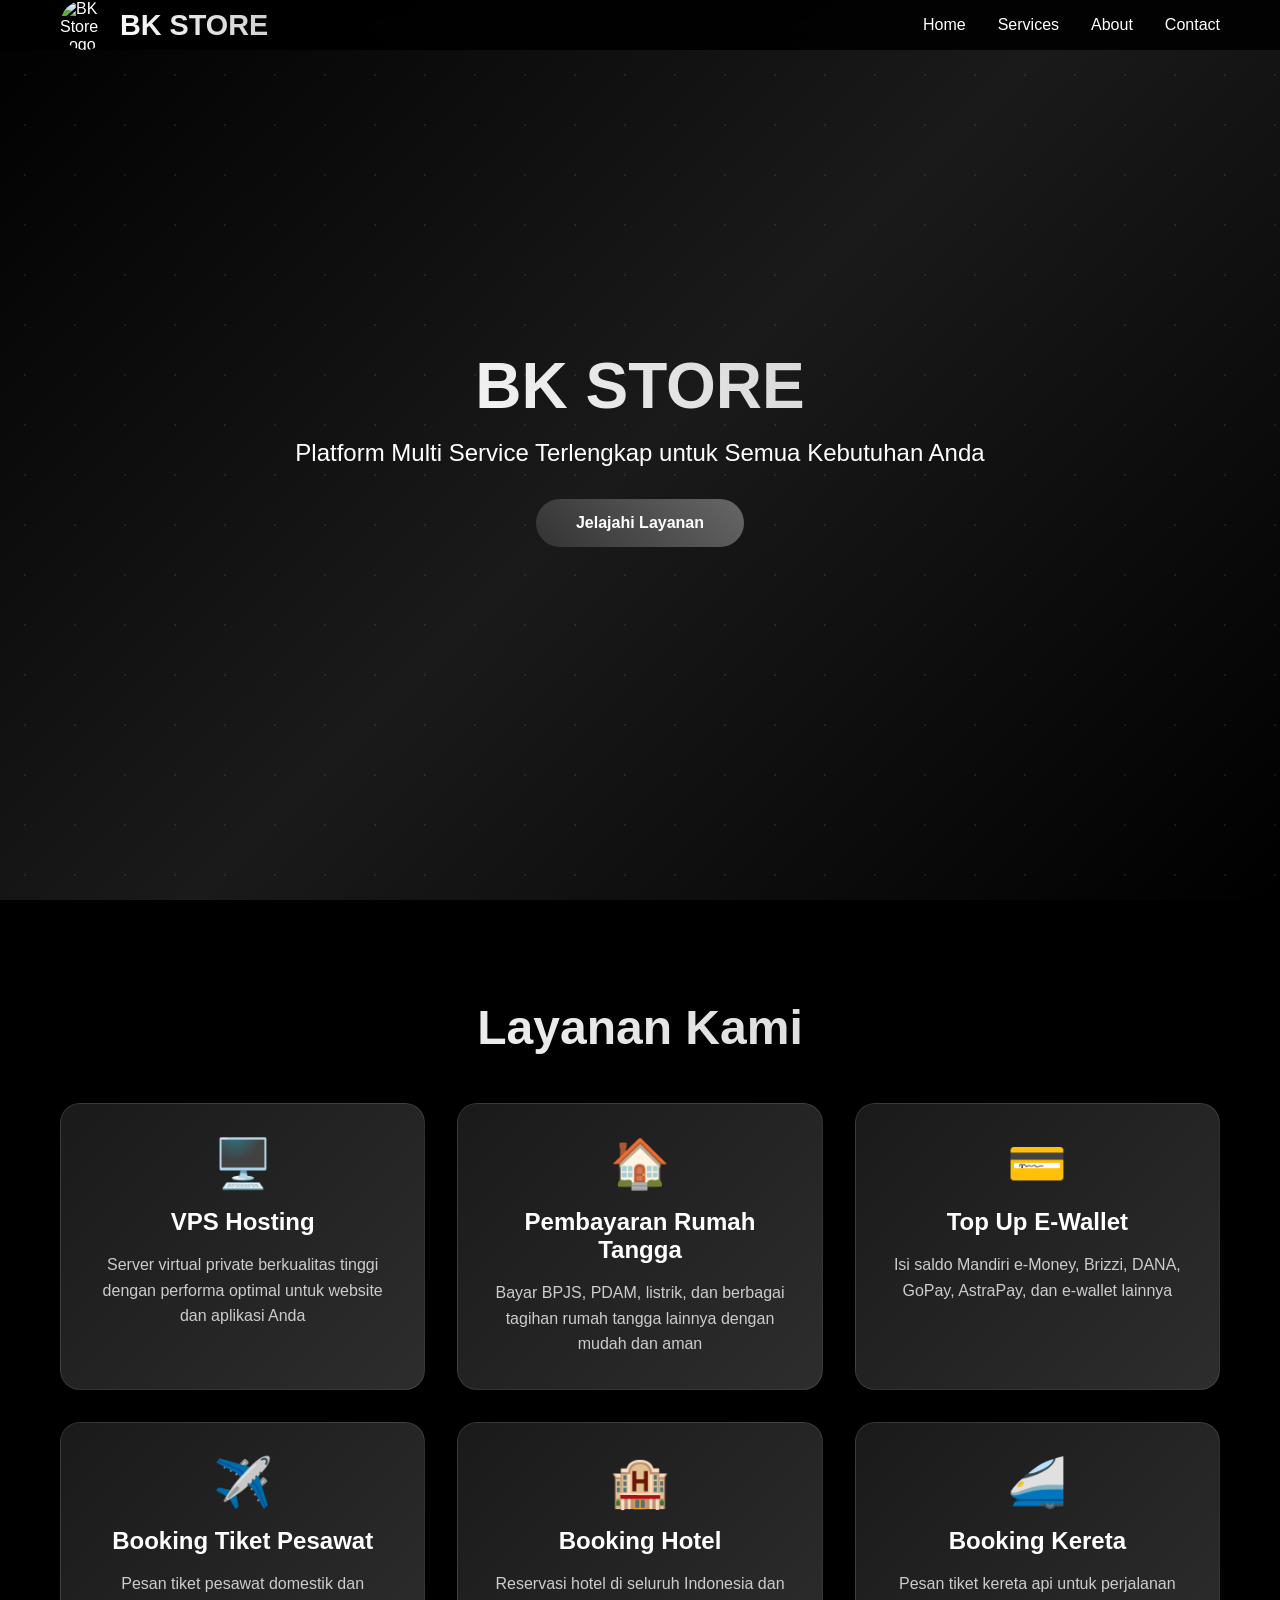
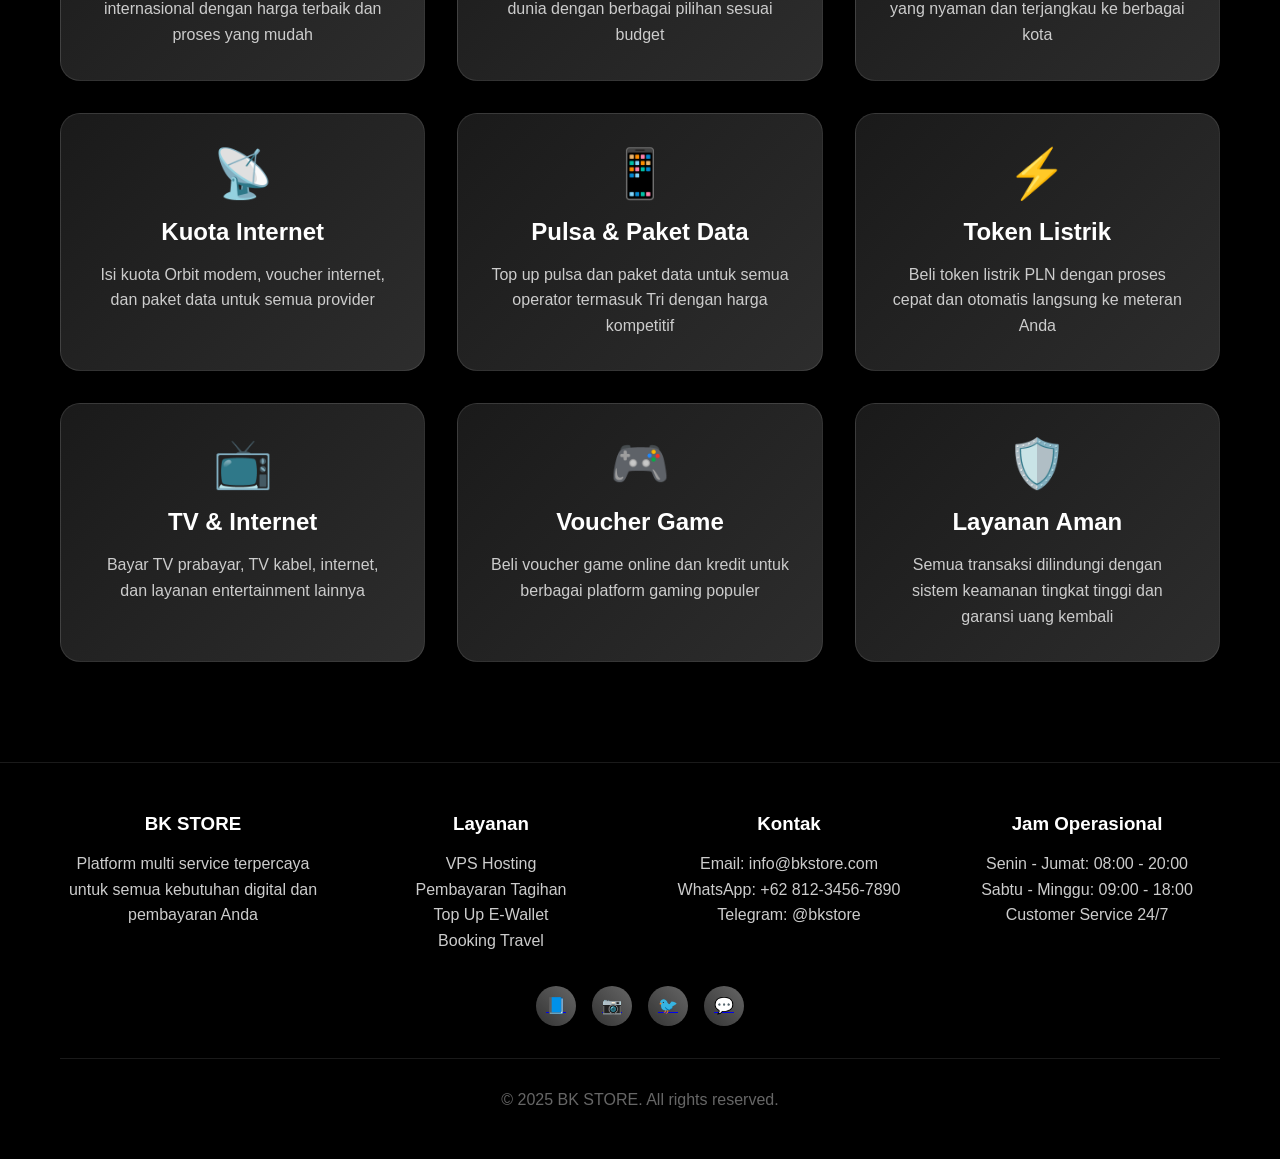
==== index.html @ e65ee1e5 "Create index.html" ====
<!DOCTYPE html>
<html lang="id">
<head>
    <meta charset="UTF-8">
    <meta name="viewport" content="width=device-width, initial-scale=1.0">
    <title>BK STORE - Multi Service Platform</title>
    <style>
        * {
            margin: 0;
            padding: 0;
            box-sizing: border-box;
        }

        body {
            font-family: 'Arial', sans-serif;
            background: linear-gradient(135deg, #000000 0%, #1a1a1a 100%);
            color: #ffffff;
            overflow-x: hidden;
        }

        .container {
            max-width: 1200px;
            margin: 0 auto;
            padding: 0 20px;
        }

        /* Header */
        header {
            background: rgba(0, 0, 0, 0.9);
            backdrop-filter: blur(10px);
            position: fixed;
            width: 100%;
            top: 0;
            z-index: 1000;
            transition: all 0.3s ease;
        }

        nav {
            display: flex;
            justify-content: space-between;
            align-items: center;
            padding: 1rem 0;
        }

        .logo {
            display: flex;
            align-items: center;
            gap: 10px;
        }

        .logo img {
            width: 50px;
            height: 50px;
            border-radius: 50%;
            animation: pulse 2s infinite;
        }

        .logo-text {
            font-size: 1.8rem;
            font-weight: bold;
            background: linear-gradient(45deg, #ffffff, #cccccc);
            -webkit-background-clip: text;
            -webkit-text-fill-color: transparent;
            background-clip: text;
        }

        .nav-links {
            display: flex;
            list-style: none;
            gap: 2rem;
        }

        .nav-links a {
            color: #ffffff;
            text-decoration: none;
            transition: all 0.3s ease;
            position: relative;
        }

        .nav-links a::after {
            content: '';
            position: absolute;
            bottom: -5px;
            left: 0;
            width: 0;
            height: 2px;
            background: linear-gradient(45deg, #ffffff, #cccccc);
            transition: width 0.3s ease;
        }

        .nav-links a:hover::after {
            width: 100%;
        }

        /* Hero Section */
        .hero {
            height: 100vh;
            display: flex;
            align-items: center;
            justify-content: center;
            text-align: center;
            background: linear-gradient(135deg, #000000 0%, #1a1a1a 50%, #000000 100%);
            position: relative;
            overflow: hidden;
        }

        .hero::before {
            content: '';
            position: absolute;
            top: 0;
            left: 0;
            right: 0;
            bottom: 0;
            background: url('data:image/svg+xml,<svg xmlns="http://www.w3.org/2000/svg" viewBox="0 0 100 100"><circle cx="50" cy="50" r="2" fill="white" opacity="0.1"/></svg>');
            background-size: 50px 50px;
            animation: float 20s infinite linear;
        }

        .hero-content {
            z-index: 2;
            position: relative;
        }

        .hero h1 {
            font-size: 4rem;
            margin-bottom: 1rem;
            background: linear-gradient(45deg, #ffffff, #cccccc);
            -webkit-background-clip: text;
            -webkit-text-fill-color: transparent;
            background-clip: text;
            animation: slideInUp 1s ease-out;
        }

        .hero p {
            font-size: 1.5rem;
            margin-bottom: 2rem;
            opacity: 0.9;
            animation: slideInUp 1s ease-out 0.3s both;
        }

        .cta-button {
            display: inline-block;
            padding: 15px 40px;
            background: linear-gradient(45deg, #333333, #666666);
            color: #ffffff;
            text-decoration: none;
            border-radius: 50px;
            font-weight: bold;
            transition: all 0.3s ease;
            animation: slideInUp 1s ease-out 0.6s both;
            position: relative;
            overflow: hidden;
        }

        .cta-button::before {
            content: '';
            position: absolute;
            top: 0;
            left: -100%;
            width: 100%;
            height: 100%;
            background: linear-gradient(90deg, transparent, rgba(255,255,255,0.2), transparent);
            transition: left 0.5s ease;
        }

        .cta-button:hover::before {
            left: 100%;
        }

        .cta-button:hover {
            transform: translateY(-2px);
            box-shadow: 0 10px 30px rgba(255,255,255,0.2);
        }

        /* Services Section */
        .services {
            padding: 100px 0;
            background: #000000;
        }

        .section-title {
            text-align: center;
            font-size: 3rem;
            margin-bottom: 3rem;
            background: linear-gradient(45deg, #ffffff, #cccccc);
            -webkit-background-clip: text;
            -webkit-text-fill-color: transparent;
            background-clip: text;
        }

        .service-grid {
            display: grid;
            grid-template-columns: repeat(auto-fit, minmax(300px, 1fr));
            gap: 2rem;
            margin-top: 2rem;
        }

        .service-card {
            background: linear-gradient(135deg, #1a1a1a 0%, #2d2d2d 100%);
            border-radius: 20px;
            padding: 2rem;
            text-align: center;
            transition: all 0.3s ease;
            border: 1px solid rgba(255,255,255,0.1);
            position: relative;
            overflow: hidden;
        }

        .service-card::before {
            content: '';
            position: absolute;
            top: 0;
            left: 0;
            right: 0;
            bottom: 0;
            background: linear-gradient(135deg, rgba(255,255,255,0.1), transparent);
            opacity: 0;
            transition: opacity 0.3s ease;
        }

        .service-card:hover::before {
            opacity: 1;
        }

        .service-card:hover {
            transform: translateY(-10px);
            box-shadow: 0 20px 40px rgba(255,255,255,0.1);
        }

        .service-icon {
            font-size: 3rem;
            margin-bottom: 1rem;
            display: block;
        }

        .service-card h3 {
            font-size: 1.5rem;
            margin-bottom: 1rem;
            color: #ffffff;
        }

        .service-card p {
            color: #cccccc;
            line-height: 1.6;
        }

        /* Footer */
        footer {
            background: #000000;
            padding: 50px 0;
            text-align: center;
            border-top: 1px solid rgba(255,255,255,0.1);
        }

        .footer-content {
            display: grid;
            grid-template-columns: repeat(auto-fit, minmax(250px, 1fr));
            gap: 2rem;
            margin-bottom: 2rem;
        }

        .footer-section h3 {
            margin-bottom: 1rem;
            color: #ffffff;
        }

        .footer-section p, .footer-section a {
            color: #cccccc;
            text-decoration: none;
            line-height: 1.6;
        }

        .footer-section a:hover {
            color: #ffffff;
        }

        .social-links {
            display: flex;
            justify-content: center;
            gap: 1rem;
            margin-top: 2rem;
        }

        .social-links a {
            display: inline-block;
            width: 40px;
            height: 40px;
            background: linear-gradient(45deg, #333333, #666666);
            border-radius: 50%;
            text-align: center;
            line-height: 40px;
            transition: all 0.3s ease;
        }

        .social-links a:hover {
            transform: translateY(-3px);
            box-shadow: 0 5px 15px rgba(255,255,255,0.2);
        }

        /* Animations */
        @keyframes slideInUp {
            from {
                opacity: 0;
                transform: translateY(30px);
            }
            to {
                opacity: 1;
                transform: translateY(0);
            }
        }

        @keyframes pulse {
            0%, 100% { transform: scale(1); }
            50% { transform: scale(1.05); }
        }

        @keyframes float {
            0% { transform: translateX(0); }
            100% { transform: translateX(-50px); }
        }

        /* Responsive */
        @media (max-width: 768px) {
            .nav-links {
                display: none;
            }
            
            .hero h1 {
                font-size: 2.5rem;
            }
            
            .hero p {
                font-size: 1.2rem;
            }
            
            .service-grid {
                grid-template-columns: 1fr;
            }
        }

        /* Scrollbar */
        ::-webkit-scrollbar {
            width: 8px;
        }

        ::-webkit-scrollbar-track {
            background: #1a1a1a;
        }

        ::-webkit-scrollbar-thumb {
            background: linear-gradient(45deg, #333333, #666666);
            border-radius: 4px;
        }

        ::-webkit-scrollbar-thumb:hover {
            background: linear-gradient(45deg, #666666, #999999);
        }
    </style>
</head>
<body>
    <header>
        <nav class="container">
            <div class="logo">
                <img src="https://example.com" alt="BK Store Logo">
                <span class="logo-text">BK STORE</span>
            </div>
            <ul class="nav-links">
                <li><a href="#home">Home</a></li>
                <li><a href="#services">Services</a></li>
                <li><a href="#about">About</a></li>
                <li><a href="#contact">Contact</a></li>
            </ul>
        </nav>
    </header>

    <section class="hero" id="home">
        <div class="hero-content">
            <h1>BK STORE</h1>
            <p>Platform Multi Service Terlengkap untuk Semua Kebutuhan Anda</p>
            <a href="#services" class="cta-button">Jelajahi Layanan</a>
        </div>
    </section>

    <section class="services" id="services">
        <div class="container">
            <h2 class="section-title">Layanan Kami</h2>
            
            <div class="service-grid">
                <div class="service-card">
                    <span class="service-icon">🖥️</span>
                    <h3>VPS Hosting</h3>
                    <p>Server virtual private berkualitas tinggi dengan performa optimal untuk website dan aplikasi Anda</p>
                </div>

                <div class="service-card">
                    <span class="service-icon">🏠</span>
                    <h3>Pembayaran Rumah Tangga</h3>
                    <p>Bayar BPJS, PDAM, listrik, dan berbagai tagihan rumah tangga lainnya dengan mudah dan aman</p>
                </div>

                <div class="service-card">
                    <span class="service-icon">💳</span>
                    <h3>Top Up E-Wallet</h3>
                    <p>Isi saldo Mandiri e-Money, Brizzi, DANA, GoPay, AstraPay, dan e-wallet lainnya</p>
                </div>

                <div class="service-card">
                    <span class="service-icon">✈️</span>
                    <h3>Booking Tiket Pesawat</h3>
                    <p>Pesan tiket pesawat domestik dan internasional dengan harga terbaik dan proses yang mudah</p>
                </div>

                <div class="service-card">
                    <span class="service-icon">🏨</span>
                    <h3>Booking Hotel</h3>
                    <p>Reservasi hotel di seluruh Indonesia dan dunia dengan berbagai pilihan sesuai budget</p>
                </div>

                <div class="service-card">
                    <span class="service-icon">🚄</span>
                    <h3>Booking Kereta</h3>
                    <p>Pesan tiket kereta api untuk perjalanan yang nyaman dan terjangkau ke berbagai kota</p>
                </div>

                <div class="service-card">
                    <span class="service-icon">📡</span>
                    <h3>Kuota Internet</h3>
                    <p>Isi kuota Orbit modem, voucher internet, dan paket data untuk semua provider</p>
                </div>

                <div class="service-card">
                    <span class="service-icon">📱</span>
                    <h3>Pulsa & Paket Data</h3>
                    <p>Top up pulsa dan paket data untuk semua operator termasuk Tri dengan harga kompetitif</p>
                </div>

                <div class="service-card">
                    <span class="service-icon">⚡</span>
                    <h3>Token Listrik</h3>
                    <p>Beli token listrik PLN dengan proses cepat dan otomatis langsung ke meteran Anda</p>
                </div>

                <div class="service-card">
                    <span class="service-icon">📺</span>
                    <h3>TV & Internet</h3>
                    <p>Bayar TV prabayar, TV kabel, internet, dan layanan entertainment lainnya</p>
                </div>

                <div class="service-card">
                    <span class="service-icon">🎮</span>
                    <h3>Voucher Game</h3>
                    <p>Beli voucher game online dan kredit untuk berbagai platform gaming populer</p>
                </div>

                <div class="service-card">
                    <span class="service-icon">🛡️</span>
                    <h3>Layanan Aman</h3>
                    <p>Semua transaksi dilindungi dengan sistem keamanan tingkat tinggi dan garansi uang kembali</p>
                </div>
            </div>
        </div>
    </section>

    <footer id="contact">
        <div class="container">
            <div class="footer-content">
                <div class="footer-section">
                    <h3>BK STORE</h3>
                    <p>Platform multi service terpercaya untuk semua kebutuhan digital dan pembayaran Anda</p>
                </div>
                <div class="footer-section">
                    <h3>Layanan</h3>
                    <p>VPS Hosting</p>
                    <p>Pembayaran Tagihan</p>
                    <p>Top Up E-Wallet</p>
                    <p>Booking Travel</p>
                </div>
                <div class="footer-section">
                    <h3>Kontak</h3>
                    <p>Email: info@bkstore.com</p>
                    <p>WhatsApp: +62 812-3456-7890</p>
                    <p>Telegram: @bkstore</p>
                </div>
                <div class="footer-section">
                    <h3>Jam Operasional</h3>
                    <p>Senin - Jumat: 08:00 - 20:00</p>
                    <p>Sabtu - Minggu: 09:00 - 18:00</p>
                    <p>Customer Service 24/7</p>
                </div>
            </div>
            
            <div class="social-links">
                <a href="#">📘</a>
                <a href="#">📷</a>
                <a href="#">🐦</a>
                <a href="#">💬</a>
            </div>
            
            <p style="margin-top: 2rem; color: #666; border-top: 1px solid rgba(255,255,255,0.1); padding-top: 2rem;">
                © 2025 BK STORE. All rights reserved.
            </p>
        </div>
    </footer>

    <script>
        // Smooth scrolling for navigation links
        document.querySelectorAll('a[href^="#"]').forEach(anchor => {
            anchor.addEventListener('click', function (e) {
                e.preventDefault();
                const target = document.querySelector(this.getAttribute('href'));
                if (target) {
                    target.scrollIntoView({
                        behavior: 'smooth',
                        block: 'start'
                    });
                }
            });
        });

        // Header scroll effect
        window.addEventListener('scroll', function() {
            const header = document.querySelector('header');
            if (window.scrollY > 100) {
                header.style.background = 'rgba(0, 0, 0, 0.95)';
                header.style.boxShadow = '0 5px 20px rgba(0, 0, 0, 0.3)';
            } else {
                header.style.background = 'rgba(0, 0, 0, 0.9)';
                header.style.boxShadow = 'none';
            }
        });

        // Service cards animation on scroll
        const observerOptions = {
            threshold: 0.1,
            rootMargin: '0px 0px -100px 0px'
        };

        const observer = new IntersectionObserver(function(entries) {
            entries.forEach(entry => {
                if (entry.isIntersecting) {
                    entry.target.style.animation = 'slideInUp 0.6s ease-out forwards';
                }
            });
        }, observerOptions);

        document.querySelectorAll('.service-card').forEach(card => {
            card.style.opacity = '0';
            card.style.transform = 'translateY(30px)';
            observer.observe(card);
        });

        // Add loading animation
        window.addEventListener('load', function() {
            document.body.style.opacity = '0';
            document.body.style.transition = 'opacity 0.5s ease-in-out';
            setTimeout(() => {
                document.body.style.opacity = '1';
            }, 100);
        });
    </script>
</body>
</html>
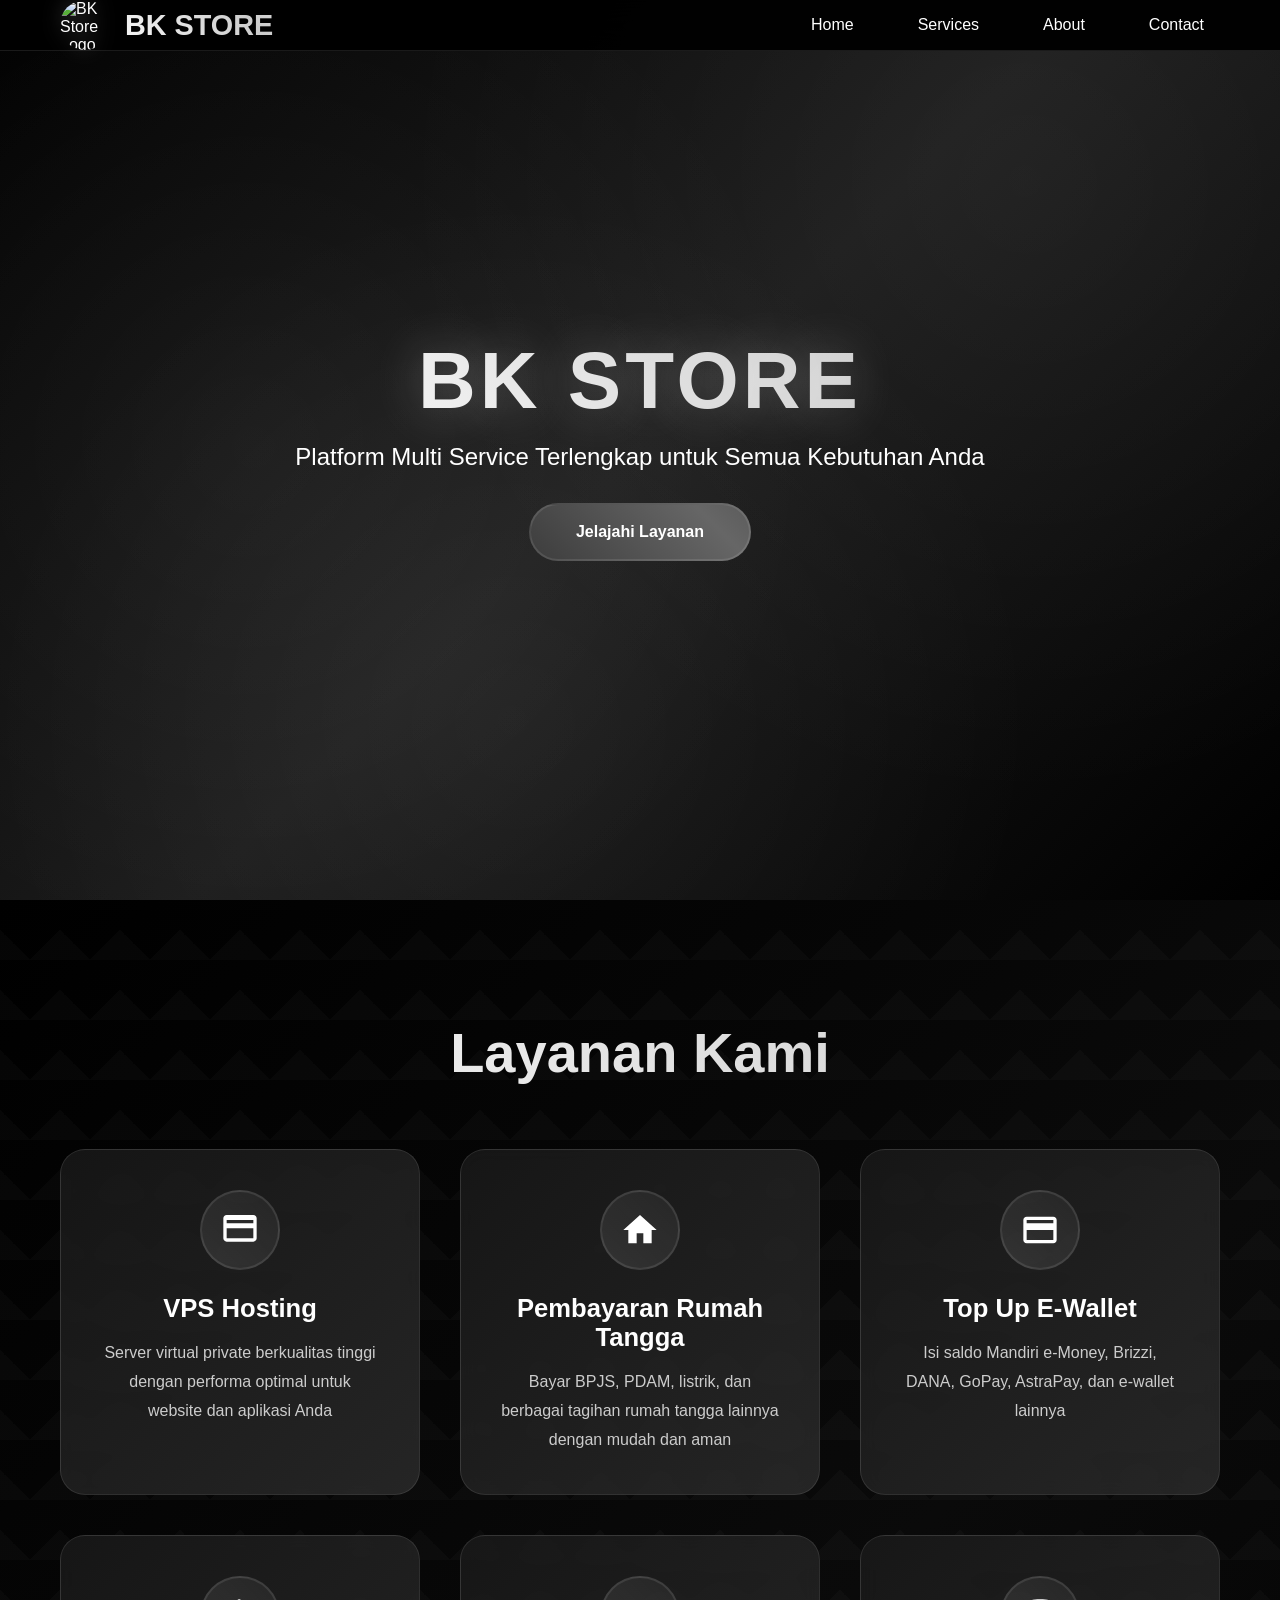
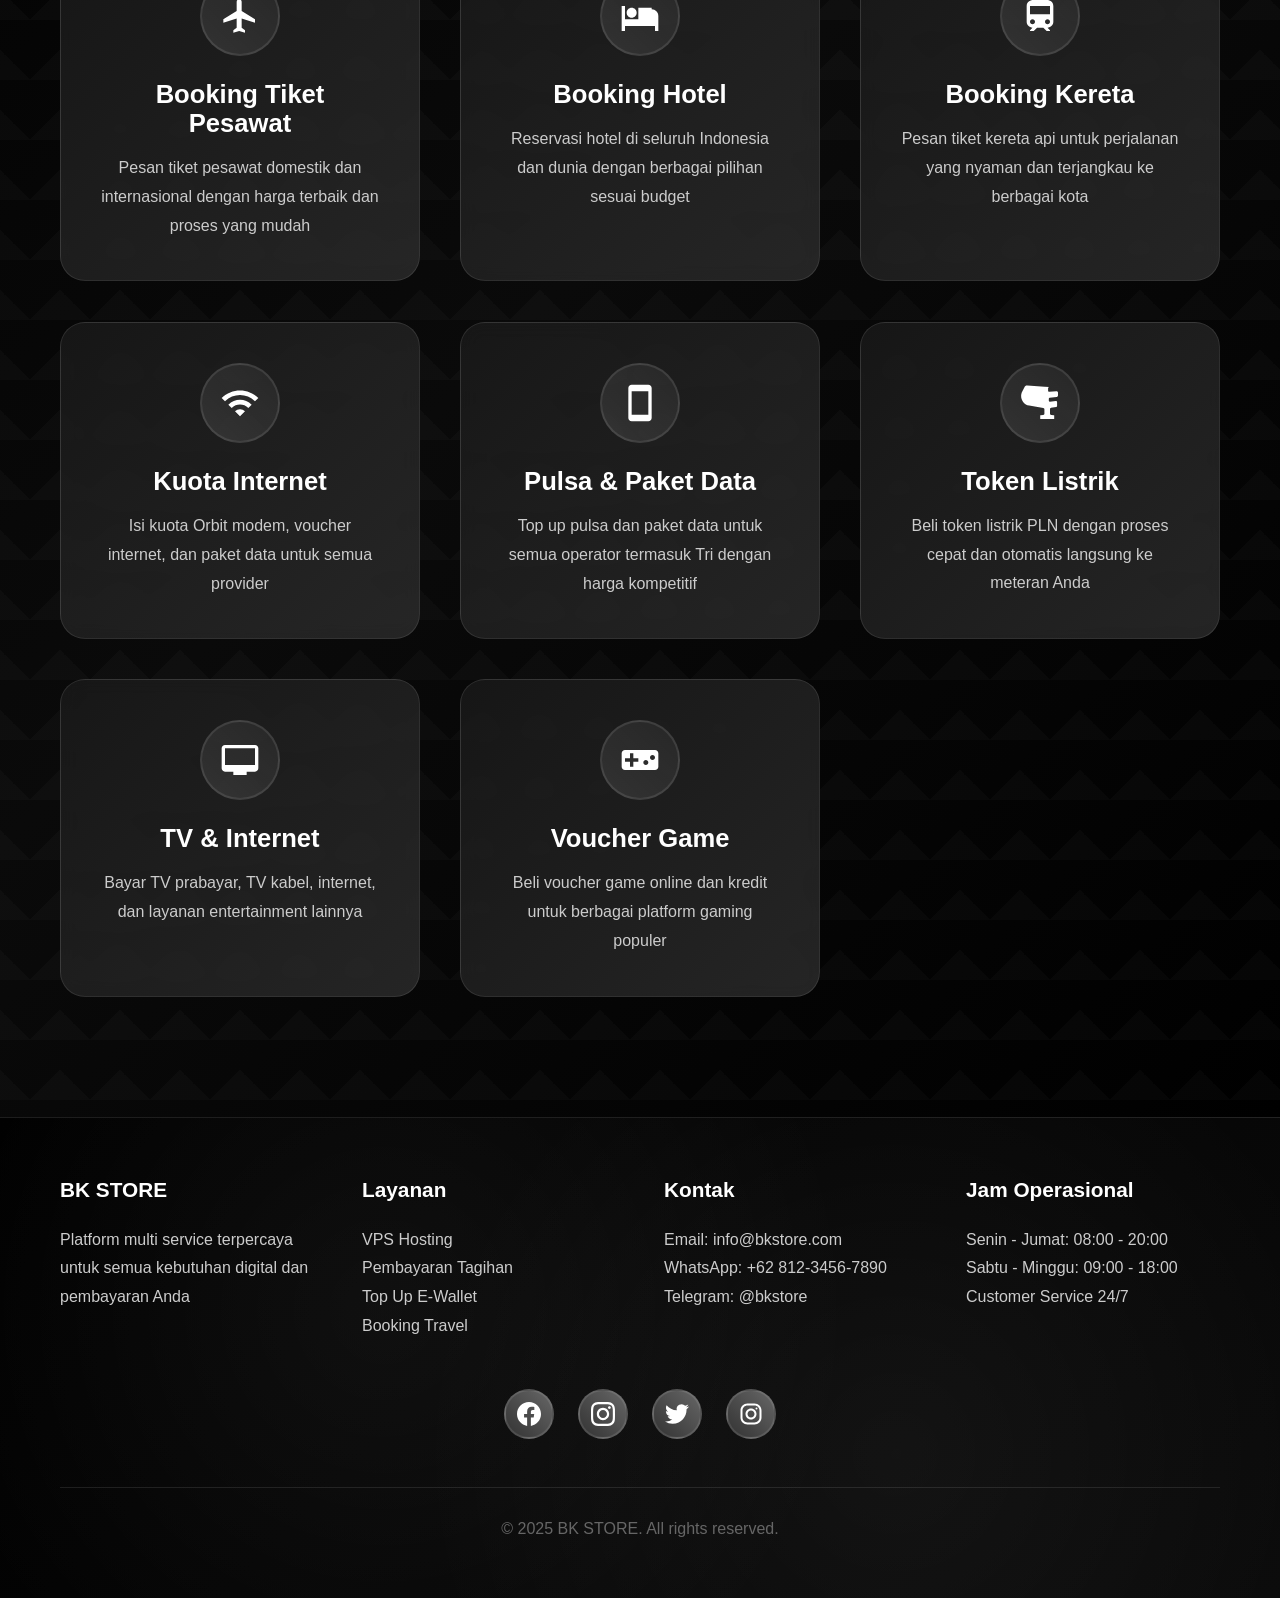
==== commit 886bb8b6: "Update index.html" ====
--- a/index.html
+++ b/index.html
@@ -18,6 +18,66 @@
             overflow-x: hidden;
         }
 
+        /* Splash Screen */
+        .splash-screen {
+            position: fixed;
+            top: 0;
+            left: 0;
+            width: 100%;
+            height: 100%;
+            background: linear-gradient(135deg, #000000 0%, #1a1a1a 50%, #000000 100%);
+            display: flex;
+            justify-content: center;
+            align-items: center;
+            z-index: 10000;
+            animation: splashFadeOut 3s ease-in-out forwards;
+        }
+
+        .splash-text {
+            font-size: 4rem;
+            font-weight: bold;
+            background: linear-gradient(45deg, #ffffff, #cccccc, #ffffff);
+            -webkit-background-clip: text;
+            -webkit-text-fill-color: transparent;
+            background-clip: text;
+            background-size: 200% 200%;
+            animation: splashTextAnim 2s ease-in-out, shimmer 2s ease-in-out infinite;
+            letter-spacing: 0.2em;
+            text-shadow: 0 0 50px rgba(255, 255, 255, 0.3);
+        }
+
+        @keyframes splashTextAnim {
+            0% {
+                opacity: 0;
+                transform: scale(0.8) translateY(20px);
+            }
+            50% {
+                opacity: 1;
+                transform: scale(1.05) translateY(0);
+            }
+            100% {
+                opacity: 1;
+                transform: scale(1) translateY(0);
+            }
+        }
+
+        @keyframes splashFadeOut {
+            0%, 80% {
+                opacity: 1;
+                visibility: visible;
+            }
+            100% {
+                opacity: 0;
+                visibility: hidden;
+            }
+        }
+
+        @keyframes shimmer {
+            0% { background-position: 0% 50%; }
+            50% { background-position: 100% 50%; }
+            100% { background-position: 0% 50%; }
+        }
+
         .container {
             max-width: 1200px;
             margin: 0 auto;
@@ -26,13 +86,14 @@
 
         /* Header */
         header {
-            background: rgba(0, 0, 0, 0.9);
-            backdrop-filter: blur(10px);
+            background: rgba(0, 0, 0, 0.95);
+            backdrop-filter: blur(20px);
             position: fixed;
             width: 100%;
             top: 0;
             z-index: 1000;
-            transition: all 0.3s ease;
+            transition: all 0.4s cubic-bezier(0.25, 0.8, 0.25, 1);
+            border-bottom: 1px solid rgba(255, 255, 255, 0.1);
         }
 
         nav {
@@ -45,23 +106,26 @@
         .logo {
             display: flex;
             align-items: center;
-            gap: 10px;
+            gap: 15px;
         }
 
         .logo img {
             width: 50px;
             height: 50px;
             border-radius: 50%;
-            animation: pulse 2s infinite;
+            animation: logoFloat 3s ease-in-out infinite;
+            filter: drop-shadow(0 0 10px rgba(255, 255, 255, 0.3));
         }
 
         .logo-text {
             font-size: 1.8rem;
             font-weight: bold;
-            background: linear-gradient(45deg, #ffffff, #cccccc);
+            background: linear-gradient(45deg, #ffffff, #cccccc, #ffffff);
             -webkit-background-clip: text;
             -webkit-text-fill-color: transparent;
             background-clip: text;
+            background-size: 200% 200%;
+            animation: shimmer 3s ease-in-out infinite;
         }
 
         .nav-links {
@@ -73,23 +137,32 @@
         .nav-links a {
             color: #ffffff;
             text-decoration: none;
-            transition: all 0.3s ease;
-            position: relative;
-        }
-
-        .nav-links a::after {
+            transition: all 0.4s cubic-bezier(0.25, 0.8, 0.25, 1);
+            position: relative;
+            padding: 0.5rem 1rem;
+            border-radius: 25px;
+        }
+
+        .nav-links a::before {
             content: '';
             position: absolute;
-            bottom: -5px;
+            top: 0;
             left: 0;
-            width: 0;
-            height: 2px;
-            background: linear-gradient(45deg, #ffffff, #cccccc);
-            transition: width 0.3s ease;
-        }
-
-        .nav-links a:hover::after {
             width: 100%;
+            height: 100%;
+            background: linear-gradient(45deg, rgba(255, 255, 255, 0.1), rgba(255, 255, 255, 0.05));
+            border-radius: 25px;
+            opacity: 0;
+            transition: opacity 0.4s ease;
+        }
+
+        .nav-links a:hover::before {
+            opacity: 1;
+        }
+
+        .nav-links a:hover {
+            transform: translateY(-2px);
+            text-shadow: 0 0 20px rgba(255, 255, 255, 0.5);
         }
 
         /* Hero Section */
@@ -111,9 +184,16 @@
             left: 0;
             right: 0;
             bottom: 0;
-            background: url('data:image/svg+xml,<svg xmlns="http://www.w3.org/2000/svg" viewBox="0 0 100 100"><circle cx="50" cy="50" r="2" fill="white" opacity="0.1"/></svg>');
-            background-size: 50px 50px;
-            animation: float 20s infinite linear;
+            background: radial-gradient(circle at 20% 50%, rgba(255, 255, 255, 0.05) 0%, transparent 50%),
+                        radial-gradient(circle at 80% 20%, rgba(255, 255, 255, 0.05) 0%, transparent 50%),
+                        radial-gradient(circle at 40% 80%, rgba(255, 255, 255, 0.05) 0%, transparent 50%);
+            animation: backgroundMove 10s ease-in-out infinite;
+        }
+
+        @keyframes backgroundMove {
+            0%, 100% { transform: translateX(0) translateY(0) rotate(0deg); }
+            33% { transform: translateX(30px) translateY(-30px) rotate(1deg); }
+            66% { transform: translateX(-20px) translateY(20px) rotate(-1deg); }
         }
 
         .hero-content {
@@ -122,34 +202,39 @@
         }
 
         .hero h1 {
-            font-size: 4rem;
+            font-size: 5rem;
             margin-bottom: 1rem;
-            background: linear-gradient(45deg, #ffffff, #cccccc);
+            background: linear-gradient(45deg, #ffffff, #cccccc, #ffffff);
             -webkit-background-clip: text;
             -webkit-text-fill-color: transparent;
             background-clip: text;
-            animation: slideInUp 1s ease-out;
+            background-size: 200% 200%;
+            animation: slideInUp 1s cubic-bezier(0.25, 0.8, 0.25, 1), shimmer 3s ease-in-out infinite;
+            text-shadow: 0 0 50px rgba(255, 255, 255, 0.3);
+            letter-spacing: 0.05em;
         }
 
         .hero p {
             font-size: 1.5rem;
             margin-bottom: 2rem;
             opacity: 0.9;
-            animation: slideInUp 1s ease-out 0.3s both;
+            animation: slideInUp 1s cubic-bezier(0.25, 0.8, 0.25, 1) 0.3s both;
         }
 
         .cta-button {
             display: inline-block;
-            padding: 15px 40px;
-            background: linear-gradient(45deg, #333333, #666666);
+            padding: 18px 45px;
+            background: linear-gradient(45deg, #333333, #666666, #333333);
             color: #ffffff;
             text-decoration: none;
             border-radius: 50px;
             font-weight: bold;
-            transition: all 0.3s ease;
-            animation: slideInUp 1s ease-out 0.6s both;
+            transition: all 0.4s cubic-bezier(0.25, 0.8, 0.25, 1);
+            animation: slideInUp 1s cubic-bezier(0.25, 0.8, 0.25, 1) 0.6s both;
             position: relative;
             overflow: hidden;
+            background-size: 200% 200%;
+            border: 2px solid rgba(255, 255, 255, 0.1);
         }
 
         .cta-button::before {
@@ -159,8 +244,8 @@
             left: -100%;
             width: 100%;
             height: 100%;
-            background: linear-gradient(90deg, transparent, rgba(255,255,255,0.2), transparent);
-            transition: left 0.5s ease;
+            background: linear-gradient(90deg, transparent, rgba(255,255,255,0.3), transparent);
+            transition: left 0.6s cubic-bezier(0.25, 0.8, 0.25, 1);
         }
 
         .cta-button:hover::before {
@@ -168,42 +253,71 @@
         }
 
         .cta-button:hover {
-            transform: translateY(-2px);
-            box-shadow: 0 10px 30px rgba(255,255,255,0.2);
+            transform: translateY(-3px) scale(1.05);
+            box-shadow: 0 15px 40px rgba(255,255,255,0.2);
+            background-position: 100% 100%;
         }
 
         /* Services Section */
         .services {
-            padding: 100px 0;
-            background: #000000;
+            padding: 120px 0;
+            background: linear-gradient(135deg, #000000 0%, #0a0a0a 50%, #000000 100%);
+            position: relative;
+        }
+
+        .services::before {
+            content: '';
+            position: absolute;
+            top: 0;
+            left: 0;
+            right: 0;
+            bottom: 0;
+            background: linear-gradient(45deg, rgba(255, 255, 255, 0.02) 25%, transparent 25%),
+                        linear-gradient(-45deg, rgba(255, 255, 255, 0.02) 25%, transparent 25%);
+            background-size: 60px 60px;
+            animation: patternMove 20s linear infinite;
+        }
+
+        @keyframes patternMove {
+            0% { background-position: 0 0, 0 0; }
+            100% { background-position: 60px 60px, -60px 60px; }
         }
 
         .section-title {
             text-align: center;
-            font-size: 3rem;
-            margin-bottom: 3rem;
-            background: linear-gradient(45deg, #ffffff, #cccccc);
+            font-size: 3.5rem;
+            margin-bottom: 4rem;
+            background: linear-gradient(45deg, #ffffff, #cccccc, #ffffff);
             -webkit-background-clip: text;
             -webkit-text-fill-color: transparent;
             background-clip: text;
+            background-size: 200% 200%;
+            animation: shimmer 3s ease-in-out infinite;
+            position: relative;
+            z-index: 2;
         }
 
         .service-grid {
             display: grid;
-            grid-template-columns: repeat(auto-fit, minmax(300px, 1fr));
-            gap: 2rem;
-            margin-top: 2rem;
+            grid-template-columns: repeat(auto-fit, minmax(320px, 1fr));
+            gap: 2.5rem;
+            margin-top: 3rem;
+            position: relative;
+            z-index: 2;
         }
 
         .service-card {
-            background: linear-gradient(135deg, #1a1a1a 0%, #2d2d2d 100%);
-            border-radius: 20px;
-            padding: 2rem;
+            background: linear-gradient(135deg, rgba(26, 26, 26, 0.8) 0%, rgba(45, 45, 45, 0.8) 100%);
+            backdrop-filter: blur(10px);
+            border-radius: 25px;
+            padding: 2.5rem;
             text-align: center;
-            transition: all 0.3s ease;
-            border: 1px solid rgba(255,255,255,0.1);
+            transition: all 0.4s cubic-bezier(0.25, 0.8, 0.25, 1);
+            border: 1px solid rgba(255, 255, 255, 0.1);
             position: relative;
             overflow: hidden;
+            opacity: 0;
+            transform: translateY(30px);
         }
 
         .service-card::before {
@@ -213,95 +327,171 @@
             left: 0;
             right: 0;
             bottom: 0;
-            background: linear-gradient(135deg, rgba(255,255,255,0.1), transparent);
+            background: linear-gradient(135deg, rgba(255, 255, 255, 0.1), transparent);
             opacity: 0;
-            transition: opacity 0.3s ease;
+            transition: opacity 0.4s ease;
+        }
+
+        .service-card::after {
+            content: '';
+            position: absolute;
+            top: -50%;
+            left: -50%;
+            width: 200%;
+            height: 200%;
+            background: radial-gradient(circle, rgba(255, 255, 255, 0.1) 0%, transparent 70%);
+            opacity: 0;
+            transition: all 0.6s ease;
+            transform: scale(0);
         }
 
         .service-card:hover::before {
             opacity: 1;
         }
 
+        .service-card:hover::after {
+            opacity: 1;
+            transform: scale(1);
+        }
+
         .service-card:hover {
-            transform: translateY(-10px);
-            box-shadow: 0 20px 40px rgba(255,255,255,0.1);
+            transform: translateY(-15px) scale(1.02);
+            box-shadow: 0 25px 50px rgba(255, 255, 255, 0.1);
+            border-color: rgba(255, 255, 255, 0.2);
         }
 
         .service-icon {
-            font-size: 3rem;
-            margin-bottom: 1rem;
-            display: block;
+            width: 80px;
+            height: 80px;
+            margin: 0 auto 1.5rem;
+            display: flex;
+            align-items: center;
+            justify-content: center;
+            background: linear-gradient(45deg, rgba(255, 255, 255, 0.1), rgba(255, 255, 255, 0.05));
+            border-radius: 50%;
+            transition: all 0.4s cubic-bezier(0.25, 0.8, 0.25, 1);
+            border: 2px solid rgba(255, 255, 255, 0.1);
+        }
+
+        .service-icon svg {
+            width: 40px;
+            height: 40px;
+            fill: #ffffff;
+            transition: all 0.4s ease;
+        }
+
+        .service-card:hover .service-icon {
+            transform: scale(1.1) rotate(5deg);
+            background: linear-gradient(45deg, rgba(255, 255, 255, 0.2), rgba(255, 255, 255, 0.1));
+            border-color: rgba(255, 255, 255, 0.3);
+        }
+
+        .service-card:hover .service-icon svg {
+            fill: #ffffff;
+            filter: drop-shadow(0 0 10px rgba(255, 255, 255, 0.5));
         }
 
         .service-card h3 {
-            font-size: 1.5rem;
+            font-size: 1.6rem;
             margin-bottom: 1rem;
             color: #ffffff;
+            transition: all 0.4s ease;
+        }
+
+        .service-card:hover h3 {
+            text-shadow: 0 0 20px rgba(255, 255, 255, 0.5);
         }
 
         .service-card p {
             color: #cccccc;
-            line-height: 1.6;
+            line-height: 1.8;
+            transition: all 0.4s ease;
+        }
+
+        .service-card:hover p {
+            color: #ffffff;
         }
 
         /* Footer */
         footer {
-            background: #000000;
-            padding: 50px 0;
-            text-align: center;
-            border-top: 1px solid rgba(255,255,255,0.1);
+            background: linear-gradient(135deg, #000000 0%, #0a0a0a 100%);
+            padding: 60px 0;
+            border-top: 1px solid rgba(255, 255, 255, 0.1);
+            position: relative;
+            overflow: hidden;
+        }
+
+        footer::before {
+            content: '';
+            position: absolute;
+            top: 0;
+            left: 0;
+            right: 0;
+            bottom: 0;
+            background: radial-gradient(circle at 30% 40%, rgba(255, 255, 255, 0.05) 0%, transparent 50%),
+                        radial-gradient(circle at 70% 70%, rgba(255, 255, 255, 0.05) 0%, transparent 50%);
+            animation: backgroundMove 15s ease-in-out infinite;
         }
 
         .footer-content {
             display: grid;
             grid-template-columns: repeat(auto-fit, minmax(250px, 1fr));
-            gap: 2rem;
-            margin-bottom: 2rem;
+            gap: 3rem;
+            margin-bottom: 3rem;
+            position: relative;
+            z-index: 2;
         }
 
         .footer-section h3 {
-            margin-bottom: 1rem;
+            margin-bottom: 1.5rem;
             color: #ffffff;
+            font-size: 1.3rem;
         }
 
         .footer-section p, .footer-section a {
             color: #cccccc;
             text-decoration: none;
-            line-height: 1.6;
+            line-height: 1.8;
+            transition: all 0.3s ease;
         }
 
         .footer-section a:hover {
             color: #ffffff;
+            text-shadow: 0 0 10px rgba(255, 255, 255, 0.3);
         }
 
         .social-links {
             display: flex;
             justify-content: center;
-            gap: 1rem;
-            margin-top: 2rem;
+            gap: 1.5rem;
+            margin-top: 3rem;
+            position: relative;
+            z-index: 2;
         }
 
         .social-links a {
-            display: inline-block;
-            width: 40px;
-            height: 40px;
+            display: inline-flex;
+            align-items: center;
+            justify-content: center;
+            width: 50px;
+            height: 50px;
             background: linear-gradient(45deg, #333333, #666666);
             border-radius: 50%;
-            text-align: center;
-            line-height: 40px;
-            transition: all 0.3s ease;
+            transition: all 0.4s cubic-bezier(0.25, 0.8, 0.25, 1);
+            border: 2px solid rgba(255, 255, 255, 0.1);
         }
 
         .social-links a:hover {
-            transform: translateY(-3px);
-            box-shadow: 0 5px 15px rgba(255,255,255,0.2);
+            transform: translateY(-5px) rotate(5deg) scale(1.1);
+            box-shadow: 0 10px 25px rgba(255, 255, 255, 0.2);
+            border-color: rgba(255, 255, 255, 0.3);
         }
 
         /* Animations */
         @keyframes slideInUp {
             from {
                 opacity: 0;
-                transform: translateY(30px);
+                transform: translateY(40px);
             }
             to {
                 opacity: 1;
@@ -309,14 +499,20 @@
             }
         }
 
-        @keyframes pulse {
-            0%, 100% { transform: scale(1); }
-            50% { transform: scale(1.05); }
-        }
-
-        @keyframes float {
-            0% { transform: translateX(0); }
-            100% { transform: translateX(-50px); }
+        @keyframes logoFloat {
+            0%, 100% { transform: translateY(0) rotate(0deg); }
+            50% { transform: translateY(-5px) rotate(5deg); }
+        }
+
+        @keyframes cardReveal {
+            from {
+                opacity: 0;
+                transform: translateY(30px) scale(0.9);
+            }
+            to {
+                opacity: 1;
+                transform: translateY(0) scale(1);
+            }
         }
 
         /* Responsive */
@@ -326,21 +522,26 @@
             }
             
             .hero h1 {
-                font-size: 2.5rem;
+                font-size: 3rem;
             }
             
             .hero p {
                 font-size: 1.2rem;
             }
             
+            .splash-text {
+                font-size: 2.5rem;
+            }
+            
             .service-grid {
                 grid-template-columns: 1fr;
+                gap: 2rem;
             }
         }
 
         /* Scrollbar */
         ::-webkit-scrollbar {
-            width: 8px;
+            width: 10px;
         }
 
         ::-webkit-scrollbar-track {
@@ -349,7 +550,7 @@
 
         ::-webkit-scrollbar-thumb {
             background: linear-gradient(45deg, #333333, #666666);
-            border-radius: 4px;
+            border-radius: 5px;
         }
 
         ::-webkit-scrollbar-thumb:hover {
@@ -358,10 +559,15 @@
     </style>
 </head>
 <body>
+    <!-- Splash Screen -->
+    <div class="splash-screen">
+        <div class="splash-text">BK STORE</div>
+    </div>
+
     <header>
         <nav class="container">
             <div class="logo">
-                <img src="https://example.com" alt="BK Store Logo">
+                <img src="https://example.com/logo.png" alt="BK Store Logo">
                 <span class="logo-text">BK STORE</span>
             </div>
             <ul class="nav-links">
@@ -387,73 +593,121 @@
             
             <div class="service-grid">
                 <div class="service-card">
-                    <span class="service-icon">🖥️</span>
+                    <div class="service-icon">
+                        <svg viewBox="0 0 24 24">
+                            <path d="M4 6h16v2H4zm0 5h16v6H4zm16-8H4c-1.11 0-2 .89-2 2v12c0 1.11.89 2 2 2h16c1.11 0 2-.89 2-2V5c0-1.11-.89-2-2-2z"/>
+                        </svg>
+                    </div>
                     <h3>VPS Hosting</h3>
                     <p>Server virtual private berkualitas tinggi dengan performa optimal untuk website dan aplikasi Anda</p>
                 </div>
 
                 <div class="service-card">
-                    <span class="service-icon">🏠</span>
+                    <div class="service-icon">
+                        <svg viewBox="0 0 24 24">
+                            <path d="M10 20v-6h4v6h5v-8h3L12 3 2 12h3v8z"/>
+                        </svg>
+                    </div>
                     <h3>Pembayaran Rumah Tangga</h3>
                     <p>Bayar BPJS, PDAM, listrik, dan berbagai tagihan rumah tangga lainnya dengan mudah dan aman</p>
                 </div>
 
                 <div class="service-card">
-                    <span class="service-icon">💳</span>
+                    <div class="service-icon">
+                        <svg viewBox="0 0 24 24">
+                            <path d="M20 4H4c-1.11 0-1.99.89-1.99 2L2 18c0 1.11.89 2 2 2h16c1.11 0 2-.89 2-2V6c0-1.11-.89-2-2-2zm0 14H4v-6h16v6zm0-10H4V6h16v2z"/>
+                        </svg>
+                    </div>
                     <h3>Top Up E-Wallet</h3>
                     <p>Isi saldo Mandiri e-Money, Brizzi, DANA, GoPay, AstraPay, dan e-wallet lainnya</p>
                 </div>
 
                 <div class="service-card">
-                    <span class="service-icon">✈️</span>
+                    <div class="service-icon">
+                        <svg viewBox="0 0 24 24">
+                            <path d="M21 16v-2l-8-5V3.5c0-.83-.67-1.5-1.5-1.5S10 2.67 10 3.5V9l-8 5v2l8-2.5V19l-2 1.5V22l3.5-1 3.5 1v-1.5L13 19v-5.5l8 2.5z"/>
+                        </svg>
+                    </div>
                     <h3>Booking Tiket Pesawat</h3>
                     <p>Pesan tiket pesawat domestik dan internasional dengan harga terbaik dan proses yang mudah</p>
                 </div>
 
                 <div class="service-card">
-                    <span class="service-icon">🏨</span>
+                    <div class="service-icon">
+                        <svg viewBox="0 0 24 24">
+                            <path d="M7 13c1.66 0 3-1.34 3-3S8.66 7 7 7s-3 1.34-3 3 1.34 3 3 3zm12-6h-8v7H3V6H1v15h2v-3h18v3h2v-9c0-2.21-1.79-4-4-4z"/>
+                        </svg>
+                    </div>
                     <h3>Booking Hotel</h3>
                     <p>Reservasi hotel di seluruh Indonesia dan dunia dengan berbagai pilihan sesuai budget</p>
                 </div>
 
                 <div class="service-card">
-                    <span class="service-icon">🚄</span>
+                    <div class="service-icon">
+                        <svg viewBox="0 0 24 24">
+                            <path d="M12 2c-4 0-8 .5-8 4v9.5C4 17.43 5.57 19 7.5 19L6 20.5v.5h2.23l2-2H14l2 2h2v-.5L16.5 19c1.93 0 3.5-1.57 3.5-3.5V6c0-3.5-3.58-4-8-4zM7.5 17c-.83 0-1.5-.67-1.5-1.5S6.67 14 7.5 14s1.5.67 1.5 1.5S8.33 17 7.5 17zm9 0c-.83 0-1.5-.67-1.5-1.5s.67-1.5 1.5-1.5 1.5.67 1.5 1.5-.67 1.5-1.5 1.5zm1.5-6H6V6h12v5z"/>
+                        </svg>
+                    </div>
                     <h3>Booking Kereta</h3>
                     <p>Pesan tiket kereta api untuk perjalanan yang nyaman dan terjangkau ke berbagai kota</p>
                 </div>
 
                 <div class="service-card">
-                    <span class="service-icon">📡</span>
+                    <div class="service-icon">
+                        <svg viewBox="0 0 24 24">
+                            <path d="M1 9l2 2c4.97-4.97 13.03-4.97 18 0l2-2C16.93 2.93 7.07 2.93 1 9zm8 8l3 3 3-3c-1.65-1.66-4.34-1.66-6 0zm-4-4l2 2c2.76-2.76 7.24-2.76 10 0l2-2C15.14 9.14 8.87 9.14 5 13z"/>
+                        </svg>
+                    </div>
                     <h3>Kuota Internet</h3>
                     <p>Isi kuota Orbit modem, voucher internet, dan paket data untuk semua provider</p>
                 </div>
 
                 <div class="service-card">
-                    <span class="service-icon">📱</span>
+                    <div class="service-icon">
+                        <svg viewBox="0 0 24 24">
+                            <path d="M17 1.01L7 1c-1.1 0-2 .9-2 2v18c0 1.1.9 2 2 2h10c1.1 0 2-.9 2-2V3c0-1.1-.9-1.99-2-1.99zM17 19H7V5h10v14z"/>
+                        </svg>
+                    </div>
                     <h3>Pulsa & Paket Data</h3>
                     <p>Top up pulsa dan paket data untuk semua operator termasuk Tri dengan harga kompetitif</p>
                 </div>
 
                 <div class="service-card">
-                    <span class="service-icon">⚡</span>
+                    <div class="service-icon">
+                        <svg viewBox="0 0 24 24">
+                            <path d="M14.69 2.21L4.33 1.46c-.75-.05-1.41.36-1.66 1.02L1.05 5.71C-.24 9.05 1.91 12.95 5.5 13.54l8.5 1.39c.38.06.64.39.64.78v2.79c0 .38-.29.72-.67.75l-1.69.14c-.08 0-.15.06-.15.14v1.86c0 .08.07.14.14.14h8.1c.08 0 .15-.06.15-.14v-1.86c0-.08-.07-.14-.15-.14l-1.69-.14c-.38-.03-.67-.37-.67-.75V15.7c0-.39.26-.71.64-.78l3.04-.5c.32-.05.56-.32.56-.65v-2.24c0-.4-.37-.72-.8-.66l-3.5.4c-.35.04-.66-.2-.66-.55V9.44c0-.28.21-.52.49-.55l4.21-.48c.45-.05.8-.42.8-.88V5.77c0-.5-.42-.89-.92-.85l-4.25.34c-.41.03-.76-.26-.76-.66V3.12c0-.38.25-.71.61-.78z"/>
+                        </svg>
+                    </div>
                     <h3>Token Listrik</h3>
                     <p>Beli token listrik PLN dengan proses cepat dan otomatis langsung ke meteran Anda</p>
                 </div>
 
                 <div class="service-card">
-                    <span class="service-icon">📺</span>
+                    <div class="service-icon">
+                        <svg viewBox="0 0 24 24">
+                            <path d="M21 3H3c-1.1 0-2 .9-2 2v12c0 1.1.9 2 2 2h5v2h8v-2h5c1.1 0 1.99-.9 1.99-2L23 5c0-1.1-.9-2-2-2zm0 12H3V5h18v10z"/>
+                        </svg>
+                    </div>
                     <h3>TV & Internet</h3>
                     <p>Bayar TV prabayar, TV kabel, internet, dan layanan entertainment lainnya</p>
                 </div>
 
                 <div class="service-card">
-                    <span class="service-icon">🎮</span>
+                    <div class="service-icon">
+                        <svg viewBox="0 0 24 24">
+                            <path d="M21 6H3c-1.1 0-2 .9-2 2v8c0 1.1.9 2 2 2h18c1.1 0 2-.9 2-2V8c0-1.1-.9-2-2-2zm-10 7H8v3H6v-3H3v-2h3V8h2v3h3v2zm4.5 2c-.83 0-1.5-.67-1.5-1.5s.67-1.5 1.5-1.5 1.5.67 1.5 1.5-.67 1.5-1.5 1.5zm4-3c-.83 0-1.5-.67-1.5-1.5S18.67 9 19.5 9s1.5.67 1.5 1.5-.67 1.5-1.5 1.5z"/>
+                        </svg>
+                    </div>
                     <h3>Voucher Game</h3>
                     <p>Beli voucher game online dan kredit untuk berbagai platform gaming populer</p>
                 </div>
 
                 <div class="service-card">
-                    <span class="service-icon">🛡️</span>
+                    <div class="service-icon">
+                        <svg viewBox="0 0 24 24">
+                            <path d="M12,1L3,5V11C3,16.55 6.84,21.74 12,23C17.16,21.74 21,16.55 21,11V5L12,1M10,17L6,13L7.41,11.59L10,14.17L16.59,7.58L18,9L10,17Z"/>
+                        </svg>
+                    </div>
                     <h3>Layanan Aman</h3>
                     <p>Semua transaksi dilindungi dengan sistem keamanan tingkat tinggi dan garansi uang kembali</p>
                 </div>
@@ -490,19 +744,43 @@
             </div>
             
             <div class="social-links">
-                <a href="#">📘</a>
-                <a href="#">📷</a>
-                <a href="#">🐦</a>
-                <a href="#">💬</a>
+                <a href="#">
+                    <svg viewBox="0 0 24 24" width="24" height="24" fill="white">
+                        <path d="M24 12.073c0-6.627-5.373-12-12-12s-12 5.373-12 12c0 5.99 4.388 10.954 10.125 11.854v-8.385H7.078v-3.47h3.047V9.43c0-3.007 1.792-4.669 4.533-4.669 1.312 0 2.686.235 2.686.235v2.953H15.83c-1.491 0-1.956.925-1.956 1.874v2.25h3.328l-.532 3.47h-2.796v8.385C19.612 23.027 24 18.062 24 12.073z"/>
+                    </svg>
+                </a>
+                <a href="#">
+                    <svg viewBox="0 0 24 24" width="24" height="24" fill="white">
+                        <path d="M12 2.163c3.204 0 3.584.012 4.85.07 3.252.148 4.771 1.691 4.919 4.919.058 1.265.069 1.645.069 4.849 0 3.205-.012 3.584-.069 4.849-.149 3.225-1.664 4.771-4.919 4.919-1.266.058-1.644.07-4.85.07-3.204 0-3.584-.012-4.849-.07-3.26-.149-4.771-1.699-4.919-4.92-.058-1.265-.07-1.644-.07-4.849 0-3.204.013-3.583.07-4.849.149-3.227 1.664-4.771 4.919-4.919 1.266-.057 1.645-.069 4.849-.069zm0-2.163c-3.259 0-3.667.014-4.947.072-4.358.2-6.78 2.618-6.98 6.98-.059 1.281-.073 1.689-.073 4.948 0 3.259.014 3.668.072 4.948.2 4.358 2.618 6.78 6.98 6.98 1.281.058 1.689.072 4.948.072 3.259 0 3.668-.014 4.948-.072 4.354-.2 6.782-2.618 6.979-6.98.059-1.28.073-1.689.073-4.948 0-3.259-.014-3.667-.072-4.947-.196-4.354-2.617-6.78-6.979-6.98-1.281-.059-1.69-.073-4.949-.073zm0 5.838c-3.403 0-6.162 2.759-6.162 6.162s2.759 6.163 6.162 6.163 6.162-2.759 6.162-6.163c0-3.403-2.759-6.162-6.162-6.162zm0 10.162c-2.209 0-4-1.79-4-4 0-2.209 1.791-4 4-4s4 1.791 4 4c0 2.21-1.791 4-4 4zm6.406-11.845c-.796 0-1.441.645-1.441 1.44s.645 1.44 1.441 1.44c.795 0 1.439-.645 1.439-1.44s-.644-1.44-1.439-1.44z"/>
+                    </svg>
+                </a>
+                <a href="#">
+                    <svg viewBox="0 0 24 24" width="24" height="24" fill="white">
+                        <path d="M23.953 4.57a10 10 0 01-2.825.775 4.958 4.958 0 002.163-2.723c-.951.555-2.005.959-3.127 1.184a4.92 4.92 0 00-8.384 4.482C7.69 8.095 4.067 6.13 1.64 3.162a4.822 4.822 0 00-.666 2.475c0 1.71.87 3.213 2.188 4.096a4.904 4.904 0 01-2.228-.616v.06a4.923 4.923 0 003.946 4.827 4.996 4.996 0 01-2.212.085 4.936 4.936 0 004.604 3.417 9.867 9.867 0 01-6.102 2.105c-.39 0-.779-.023-1.17-.067a13.995 13.995 0 007.557 2.209c9.053 0 13.998-7.496 13.998-13.985 0-.21 0-.42-.015-.63A9.935 9.935 0 0024 4.59z"/>
+                    </svg>
+                </a>
+                <a href="#">
+                    <svg viewBox="0 0 24 24" width="24" height="24" fill="white">
+                        <path d="M15.536 1.5H8.464C4.64 1.5 1.5 4.64 1.5 8.464v7.072c0 3.824 3.14 6.964 6.964 6.964h7.072c3.824 0 6.964-3.14 6.964-6.964V8.464C22.5 4.64 19.36 1.5 15.536 1.5zM20.5 15.536c0 2.72-2.244 4.964-4.964 4.964H8.464c-2.72 0-4.964-2.244-4.964-4.964V8.464c0-2.72 2.244-4.964 4.964-4.964h7.072c2.72 0 4.964 2.244 4.964 4.964v7.072z"/>
+                        <path d="M12 6.5c-3.038 0-5.5 2.462-5.5 5.5s2.462 5.5 5.5 5.5 5.5-2.462 5.5-5.5-2.462-5.5-5.5-5.5zm0 9c-1.93 0-3.5-1.57-3.5-3.5s1.57-3.5 3.5-3.5 3.5 1.57 3.5 3.5-1.57 3.5-3.5 3.5z"/>
+                        <circle cx="17.5" cy="6.5" r="1"/>
+                    </svg>
+                </a>
             </div>
             
-            <p style="margin-top: 2rem; color: #666; border-top: 1px solid rgba(255,255,255,0.1); padding-top: 2rem;">
+            <p style="margin-top: 3rem; color: #666; border-top: 1px solid rgba(255,255,255,0.1); padding-top: 2rem; text-align: center; position: relative; z-index: 2;">
                 © 2025 BK STORE. All rights reserved.
             </p>
         </div>
     </footer>
 
     <script>
+        // Splash screen timeout
+        setTimeout(() => {
+            document.querySelector('.splash-screen').style.display = 'none';
+            document.body.style.overflow = 'auto';
+        }, 3000);
+
         // Smooth scrolling for navigation links
         document.querySelectorAll('a[href^="#"]').forEach(anchor => {
             anchor.addEventListener('click', function (e) {
@@ -517,46 +795,102 @@
             });
         });
 
-        // Header scroll effect
+        // Header scroll effect with advanced blur
         window.addEventListener('scroll', function() {
             const header = document.querySelector('header');
-            if (window.scrollY > 100) {
+            const scrolled = window.scrollY;
+            
+            if (scrolled > 100) {
+                header.style.background = 'rgba(0, 0, 0, 0.98)';
+                header.style.backdropFilter = 'blur(30px)';
+                header.style.boxShadow = '0 8px 32px rgba(0, 0, 0, 0.4)';
+                header.style.borderBottom = '1px solid rgba(255, 255, 255, 0.2)';
+            } else {
                 header.style.background = 'rgba(0, 0, 0, 0.95)';
-                header.style.boxShadow = '0 5px 20px rgba(0, 0, 0, 0.3)';
-            } else {
-                header.style.background = 'rgba(0, 0, 0, 0.9)';
+                header.style.backdropFilter = 'blur(20px)';
                 header.style.boxShadow = 'none';
+                header.style.borderBottom = '1px solid rgba(255, 255, 255, 0.1)';
             }
         });
 
-        // Service cards animation on scroll
+        // Advanced service cards animation with stagger effect
         const observerOptions = {
             threshold: 0.1,
-            rootMargin: '0px 0px -100px 0px'
+            rootMargin: '0px 0px -50px 0px'
         };
 
         const observer = new IntersectionObserver(function(entries) {
-            entries.forEach(entry => {
+            entries.forEach((entry, index) => {
                 if (entry.isIntersecting) {
-                    entry.target.style.animation = 'slideInUp 0.6s ease-out forwards';
+                    setTimeout(() => {
+                        entry.target.style.animation = 'cardReveal 0.8s cubic-bezier(0.25, 0.8, 0.25, 1) forwards';
+                    }, index * 100);
                 }
             });
         }, observerOptions);
 
         document.querySelectorAll('.service-card').forEach(card => {
-            card.style.opacity = '0';
-            card.style.transform = 'translateY(30px)';
             observer.observe(card);
         });
 
-        // Add loading animation
+        // Parallax effect for hero section
+        window.addEventListener('scroll', function() {
+            const scrolled = window.scrollY;
+            const hero = document.querySelector('.hero');
+            const heroContent = document.querySelector('.hero-content');
+            
+            if (hero && heroContent) {
+                heroContent.style.transform = `translateY(${scrolled * 0.5}px)`;
+                hero.style.transform = `translateY(${scrolled * 0.3}px)`;
+            }
+        });
+
+        // Mouse move effect for service cards
+        document.querySelectorAll('.service-card').forEach(card => {
+            card.addEventListener('mousemove', function(e) {
+                const rect = this.getBoundingClientRect();
+                const x = e.clientX - rect.left;
+                const y = e.clientY - rect.top;
+                
+                const centerX = rect.width / 2;
+                const centerY = rect.height / 2;
+                
+                const rotateX = (y - centerY) / 10;
+                const rotateY = (centerX - x) / 10;
+                
+                this.style.transform = `perspective(1000px) rotateX(${rotateX}deg) rotateY(${rotateY}deg) translateY(-15px) scale(1.02)`;
+            });
+            
+            card.addEventListener('mouseleave', function() {
+                this.style.transform = 'perspective(1000px) rotateX(0deg) rotateY(0deg) translateY(0) scale(1)';
+            });
+        });
+
+        // Preloader for images
         window.addEventListener('load', function() {
-            document.body.style.opacity = '0';
-            document.body.style.transition = 'opacity 0.5s ease-in-out';
-            setTimeout(() => {
-                document.body.style.opacity = '1';
-            }, 100);
+            const images = document.querySelectorAll('img');
+            images.forEach(img => {
+                img.style.opacity = '0';
+                img.style.transition = 'opacity 0.5s ease-in-out';
+                setTimeout(() => {
+                    img.style.opacity = '1';
+                }, 100);
+            });
         });
+
+        // Add floating animation to CTA button
+        const ctaButton = document.querySelector('.cta-button');
+        if (ctaButton) {
+            setInterval(() => {
+                ctaButton.style.animation = 'logoFloat 2s ease-in-out';
+                setTimeout(() => {
+                    ctaButton.style.animation = '';
+                }, 2000);
+            }, 5000);
+        }
+
+        // Disable scroll during splash screen
+        document.body.style.overflow = 'hidden';
     </script>
 </body>
 </html>
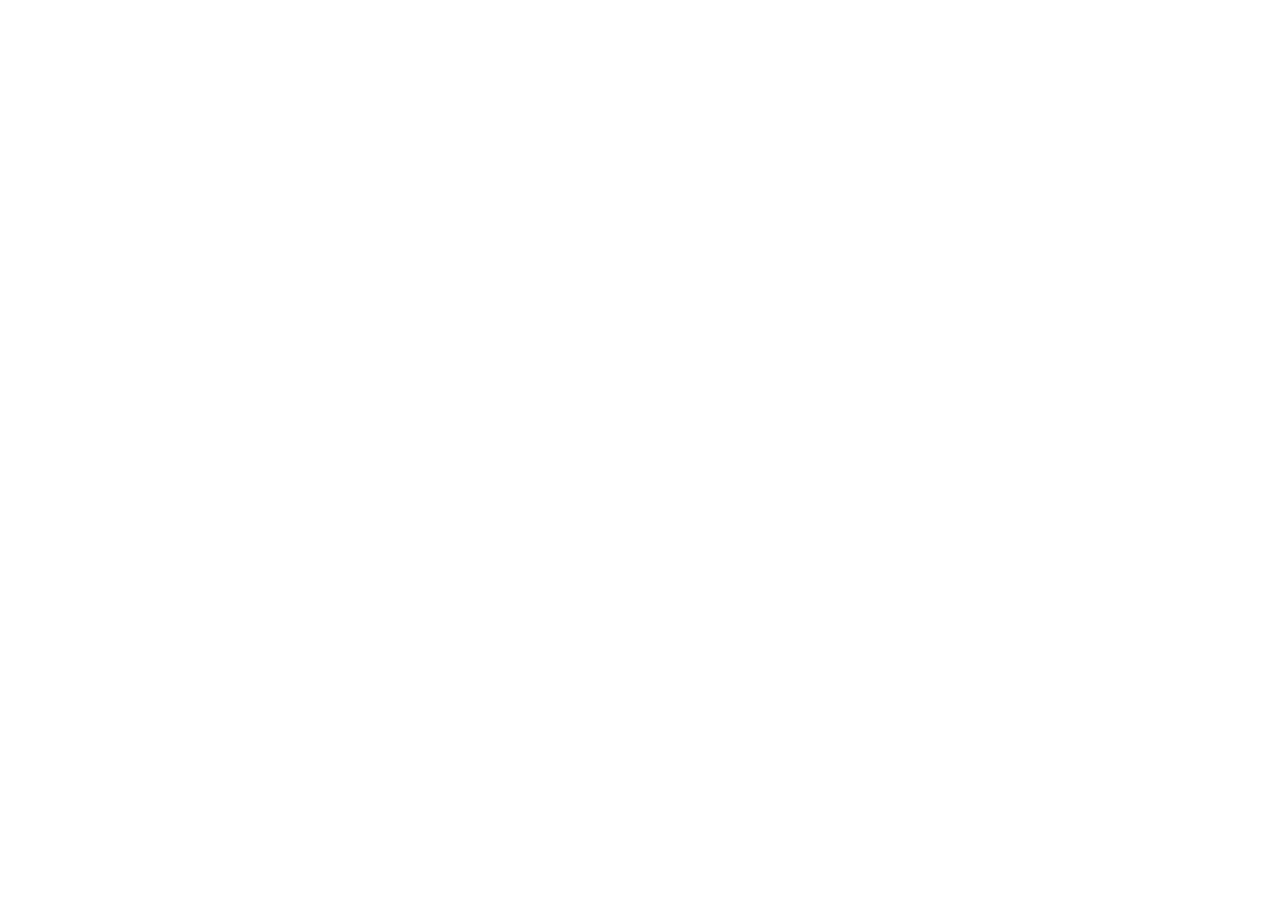
==== commit b4350144: "Create index.html" ====
--- a/index.html
+++ b/index.html
@@ -1,896 +1,1178 @@
+
 <!DOCTYPE html>
-<html lang="id">
+<html lang="en" >
+    
 <head>
-    <meta charset="UTF-8">
-    <meta name="viewport" content="width=device-width, initial-scale=1.0">
-    <title>BK STORE - Multi Service Platform</title>
+    <meta charset="utf-8">
+    <meta name="viewport" content="width=device-width, initial-scale=1">
+    <meta name="csrf-token" content="usHpRF2IataWbJE5jSPqaJ7TxWQ1tgkM1FzFFLCY">
+    
+    <link rel="preconnect" href="https://fonts.googleapis.com">
+    <link rel="preconnect" href="https://fonts.gstatic.com" crossorigin>
+    
+    <title>
+        BkStre
+            </title>
+    
+    <link rel="preload" as="style" href="/lucentui/assets/app-DnRFgHc9.css" /><link rel="modulepreload" href="/lucentui/assets/app-hChFX49w.js" /><link rel="stylesheet" href="/lucentui/assets/app-DnRFgHc9.css" data-navigate-track="reload" /><script type="module" src="/lucentui/assets/app-hChFX49w.js" data-navigate-track="reload"></script>    <style>
+    :root {
+        /* Branding Colors (Light) */
+        --color-primary: 199 85% 55%;
+        --color-secondary: 45 90% 60%;
+
+        /* Neutral Colors - Borders, Accents... (Light) */
+        --color-neutral: 210 20% 80%;
+
+        /* Text Colors (Light) */
+        --color-base: 0 0% 10%;
+        --color-muted: 200 25% 35%;
+        --color-inverted: 0 0% 100%;
+
+        /* State Colors */
+        --color-success: 142 71% 45%;
+        --color-error: 0 75% 60%;
+        --color-warning: 25 95% 53%;
+        --color-inactive: 0 0% 63%;
+        --color-info: 210 100% 60%;
+
+        /* Background Colors (Light) */
+        --color-background: 0 0% 98%;
+        --color-background-secondary: 0 0% 95%;
+    }
+
+    .dark {
+        /* Branding Colors (Dark) */
+        --color-primary: 203 85% 55%;
+        --color-secondary: 45 90% 60%;
+
+        /* Neutral Colors - Borders, Accents... (Dark) */
+        --color-neutral: 210 5% 14%;
+
+        /* Text Colors (Dark) */
+        --color-base: 0 100% 100%;
+        --color-muted: 200 25% 40%;
+        --color-inverted: 186 0% 38%;
+
+        /* Background Colors (Dark) */
+        --color-background: 220 30% 10%;
+        --color-background-secondary: 220 25% 15%;
+    }
+</style>
+            <link rel="icon" href="/storage/logo.webp" type="image/png">
+        
+        
+        
+       
+    <meta name="theme-color" content="hsl(199, 85%, 55%)">
+    
+    <meta name="format-detection" content="telephone=no">
+    <meta name="mobile-web-app-capable" content="yes">
+    
+    
+    
     <style>
-        * {
-            margin: 0;
-            padding: 0;
-            box-sizing: border-box;
-        }
-
-        body {
-            font-family: 'Arial', sans-serif;
-            background: linear-gradient(135deg, #000000 0%, #1a1a1a 100%);
-            color: #ffffff;
-            overflow-x: hidden;
-        }
-
-        /* Splash Screen */
-        .splash-screen {
+        /* Critical animations that should load immediately */
+        .animate-pulse-optimized {
+            animation: pulse-optimized 4s cubic-bezier(0.4, 0, 0.6, 1) infinite;
+        }
+        
+        @keyframes pulse-optimized {
+            0%, 100% { opacity: 0.1; transform: scale(1); }
+            50% { opacity: 0.25; transform: scale(1.05); }
+        }
+        
+        .low-performance * {
+            animation-duration: 0.1s !important;
+            transition-duration: 0.1s !important;
+        }
+        
+        .low-performance .animate-pulse-optimized {
+            animation: none !important;
+            opacity: 0.1 !important;
+        }
+        
+        .reveal-on-scroll {
+            transform: translateY(20px);
+            opacity: 0;
+            transition: transform 0.6s cubic-bezier(0.25, 0.46, 0.45, 0.94), 
+                       opacity 0.6s cubic-bezier(0.25, 0.46, 0.45, 0.94);
+        }
+        
+        .reveal-on-scroll.revealed {
+            transform: translateY(0);
+            opacity: 1;
+        }
+        
+        .btn-loading {
+            position: relative;
+            color: transparent !important;
+        }
+        
+        .btn-loading::after {
+            content: '';
+            position: absolute;
+            top: 50%;
+            left: 50%;
+            transform: translate(-50%, -50%);
+            width: 16px;
+            height: 16px;
+            border: 2px solid currentColor;
+            border-radius: 50%;
+            border-top-color: transparent;
+            animation: spin 0.8s linear infinite;
+        }
+        
+        @keyframes spin {
+            to { transform: translate(-50%, -50%) rotate(360deg); }
+        }
+        
+        @media (max-width: 768px) {
+            .mobile-optimized * {
+                -webkit-tap-highlight-color: transparent;
+            }
+            
+            .mobile-optimized button,
+            .mobile-optimized a {
+                touch-action: manipulation;
+            }
+        }
+
+        /* Background Image Styles */
+        .background-image-layer {
             position: fixed;
             top: 0;
             left: 0;
             width: 100%;
             height: 100%;
-            background: linear-gradient(135deg, #000000 0%, #1a1a1a 50%, #000000 100%);
-            display: flex;
-            justify-content: center;
-            align-items: center;
-            z-index: 10000;
-            animation: splashFadeOut 3s ease-in-out forwards;
-        }
-
-        .splash-text {
-            font-size: 4rem;
-            font-weight: bold;
-            background: linear-gradient(45deg, #ffffff, #cccccc, #ffffff);
-            -webkit-background-clip: text;
-            -webkit-text-fill-color: transparent;
-            background-clip: text;
-            background-size: 200% 200%;
-            animation: splashTextAnim 2s ease-in-out, shimmer 2s ease-in-out infinite;
-            letter-spacing: 0.2em;
-            text-shadow: 0 0 50px rgba(255, 255, 255, 0.3);
-        }
-
-        @keyframes splashTextAnim {
-            0% {
-                opacity: 0;
-                transform: scale(0.8) translateY(20px);
-            }
-            50% {
-                opacity: 1;
-                transform: scale(1.05) translateY(0);
-            }
-            100% {
-                opacity: 1;
-                transform: scale(1) translateY(0);
-            }
-        }
-
-        @keyframes splashFadeOut {
-            0%, 80% {
-                opacity: 1;
-                visibility: visible;
-            }
-            100% {
-                opacity: 0;
-                visibility: hidden;
-            }
-        }
-
-        @keyframes shimmer {
-            0% { background-position: 0% 50%; }
-            50% { background-position: 100% 50%; }
-            100% { background-position: 0% 50%; }
-        }
-
-        .container {
-            max-width: 1200px;
-            margin: 0 auto;
-            padding: 0 20px;
-        }
-
-        /* Header */
-        header {
-            background: rgba(0, 0, 0, 0.95);
-            backdrop-filter: blur(20px);
+            z-index: -2;
+            background-size: cover;
+            background-position: center;
+            background-repeat: no-repeat;
+            background-attachment: fixed;
+        }
+        
+        .background-overlay {
             position: fixed;
-            width: 100%;
-            top: 0;
-            z-index: 1000;
-            transition: all 0.4s cubic-bezier(0.25, 0.8, 0.25, 1);
-            border-bottom: 1px solid rgba(255, 255, 255, 0.1);
-        }
-
-        nav {
-            display: flex;
-            justify-content: space-between;
-            align-items: center;
-            padding: 1rem 0;
-        }
-
-        .logo {
-            display: flex;
-            align-items: center;
-            gap: 15px;
-        }
-
-        .logo img {
-            width: 50px;
-            height: 50px;
-            border-radius: 50%;
-            animation: logoFloat 3s ease-in-out infinite;
-            filter: drop-shadow(0 0 10px rgba(255, 255, 255, 0.3));
-        }
-
-        .logo-text {
-            font-size: 1.8rem;
-            font-weight: bold;
-            background: linear-gradient(45deg, #ffffff, #cccccc, #ffffff);
-            -webkit-background-clip: text;
-            -webkit-text-fill-color: transparent;
-            background-clip: text;
-            background-size: 200% 200%;
-            animation: shimmer 3s ease-in-out infinite;
-        }
-
-        .nav-links {
-            display: flex;
-            list-style: none;
-            gap: 2rem;
-        }
-
-        .nav-links a {
-            color: #ffffff;
-            text-decoration: none;
-            transition: all 0.4s cubic-bezier(0.25, 0.8, 0.25, 1);
-            position: relative;
-            padding: 0.5rem 1rem;
-            border-radius: 25px;
-        }
-
-        .nav-links a::before {
-            content: '';
-            position: absolute;
             top: 0;
             left: 0;
             width: 100%;
             height: 100%;
-            background: linear-gradient(45deg, rgba(255, 255, 255, 0.1), rgba(255, 255, 255, 0.05));
-            border-radius: 25px;
-            opacity: 0;
-            transition: opacity 0.4s ease;
-        }
-
-        .nav-links a:hover::before {
-            opacity: 1;
-        }
-
-        .nav-links a:hover {
-            transform: translateY(-2px);
-            text-shadow: 0 0 20px rgba(255, 255, 255, 0.5);
-        }
-
-        /* Hero Section */
-        .hero {
-            height: 100vh;
-            display: flex;
-            align-items: center;
-            justify-content: center;
-            text-align: center;
-            background: linear-gradient(135deg, #000000 0%, #1a1a1a 50%, #000000 100%);
-            position: relative;
-            overflow: hidden;
-        }
-
-        .hero::before {
-            content: '';
-            position: absolute;
-            top: 0;
-            left: 0;
-            right: 0;
-            bottom: 0;
-            background: radial-gradient(circle at 20% 50%, rgba(255, 255, 255, 0.05) 0%, transparent 50%),
-                        radial-gradient(circle at 80% 20%, rgba(255, 255, 255, 0.05) 0%, transparent 50%),
-                        radial-gradient(circle at 40% 80%, rgba(255, 255, 255, 0.05) 0%, transparent 50%);
-            animation: backgroundMove 10s ease-in-out infinite;
-        }
-
-        @keyframes backgroundMove {
-            0%, 100% { transform: translateX(0) translateY(0) rotate(0deg); }
-            33% { transform: translateX(30px) translateY(-30px) rotate(1deg); }
-            66% { transform: translateX(-20px) translateY(20px) rotate(-1deg); }
-        }
-
-        .hero-content {
-            z-index: 2;
-            position: relative;
-        }
-
-        .hero h1 {
-            font-size: 5rem;
-            margin-bottom: 1rem;
-            background: linear-gradient(45deg, #ffffff, #cccccc, #ffffff);
-            -webkit-background-clip: text;
-            -webkit-text-fill-color: transparent;
-            background-clip: text;
-            background-size: 200% 200%;
-            animation: slideInUp 1s cubic-bezier(0.25, 0.8, 0.25, 1), shimmer 3s ease-in-out infinite;
-            text-shadow: 0 0 50px rgba(255, 255, 255, 0.3);
-            letter-spacing: 0.05em;
-        }
-
-        .hero p {
-            font-size: 1.5rem;
-            margin-bottom: 2rem;
-            opacity: 0.9;
-            animation: slideInUp 1s cubic-bezier(0.25, 0.8, 0.25, 1) 0.3s both;
-        }
-
-        .cta-button {
-            display: inline-block;
-            padding: 18px 45px;
-            background: linear-gradient(45deg, #333333, #666666, #333333);
-            color: #ffffff;
-            text-decoration: none;
-            border-radius: 50px;
-            font-weight: bold;
-            transition: all 0.4s cubic-bezier(0.25, 0.8, 0.25, 1);
-            animation: slideInUp 1s cubic-bezier(0.25, 0.8, 0.25, 1) 0.6s both;
-            position: relative;
-            overflow: hidden;
-            background-size: 200% 200%;
-            border: 2px solid rgba(255, 255, 255, 0.1);
-        }
-
-        .cta-button::before {
-            content: '';
-            position: absolute;
-            top: 0;
-            left: -100%;
-            width: 100%;
-            height: 100%;
-            background: linear-gradient(90deg, transparent, rgba(255,255,255,0.3), transparent);
-            transition: left 0.6s cubic-bezier(0.25, 0.8, 0.25, 1);
-        }
-
-        .cta-button:hover::before {
-            left: 100%;
-        }
-
-        .cta-button:hover {
-            transform: translateY(-3px) scale(1.05);
-            box-shadow: 0 15px 40px rgba(255,255,255,0.2);
-            background-position: 100% 100%;
-        }
-
-        /* Services Section */
-        .services {
-            padding: 120px 0;
-            background: linear-gradient(135deg, #000000 0%, #0a0a0a 50%, #000000 100%);
-            position: relative;
-        }
-
-        .services::before {
-            content: '';
-            position: absolute;
-            top: 0;
-            left: 0;
-            right: 0;
-            bottom: 0;
-            background: linear-gradient(45deg, rgba(255, 255, 255, 0.02) 25%, transparent 25%),
-                        linear-gradient(-45deg, rgba(255, 255, 255, 0.02) 25%, transparent 25%);
-            background-size: 60px 60px;
-            animation: patternMove 20s linear infinite;
-        }
-
-        @keyframes patternMove {
-            0% { background-position: 0 0, 0 0; }
-            100% { background-position: 60px 60px, -60px 60px; }
-        }
-
-        .section-title {
-            text-align: center;
-            font-size: 3.5rem;
-            margin-bottom: 4rem;
-            background: linear-gradient(45deg, #ffffff, #cccccc, #ffffff);
-            -webkit-background-clip: text;
-            -webkit-text-fill-color: transparent;
-            background-clip: text;
-            background-size: 200% 200%;
-            animation: shimmer 3s ease-in-out infinite;
-            position: relative;
-            z-index: 2;
-        }
-
-        .service-grid {
-            display: grid;
-            grid-template-columns: repeat(auto-fit, minmax(320px, 1fr));
-            gap: 2.5rem;
-            margin-top: 3rem;
-            position: relative;
-            z-index: 2;
-        }
-
-        .service-card {
-            background: linear-gradient(135deg, rgba(26, 26, 26, 0.8) 0%, rgba(45, 45, 45, 0.8) 100%);
-            backdrop-filter: blur(10px);
-            border-radius: 25px;
-            padding: 2.5rem;
-            text-align: center;
-            transition: all 0.4s cubic-bezier(0.25, 0.8, 0.25, 1);
-            border: 1px solid rgba(255, 255, 255, 0.1);
-            position: relative;
-            overflow: hidden;
-            opacity: 0;
-            transform: translateY(30px);
-        }
-
-        .service-card::before {
-            content: '';
-            position: absolute;
-            top: 0;
-            left: 0;
-            right: 0;
-            bottom: 0;
-            background: linear-gradient(135deg, rgba(255, 255, 255, 0.1), transparent);
-            opacity: 0;
-            transition: opacity 0.4s ease;
-        }
-
-        .service-card::after {
-            content: '';
-            position: absolute;
-            top: -50%;
-            left: -50%;
-            width: 200%;
-            height: 200%;
-            background: radial-gradient(circle, rgba(255, 255, 255, 0.1) 0%, transparent 70%);
-            opacity: 0;
-            transition: all 0.6s ease;
-            transform: scale(0);
-        }
-
-        .service-card:hover::before {
-            opacity: 1;
-        }
-
-        .service-card:hover::after {
-            opacity: 1;
-            transform: scale(1);
-        }
-
-        .service-card:hover {
-            transform: translateY(-15px) scale(1.02);
-            box-shadow: 0 25px 50px rgba(255, 255, 255, 0.1);
-            border-color: rgba(255, 255, 255, 0.2);
-        }
-
-        .service-icon {
-            width: 80px;
-            height: 80px;
-            margin: 0 auto 1.5rem;
-            display: flex;
-            align-items: center;
-            justify-content: center;
-            background: linear-gradient(45deg, rgba(255, 255, 255, 0.1), rgba(255, 255, 255, 0.05));
-            border-radius: 50%;
-            transition: all 0.4s cubic-bezier(0.25, 0.8, 0.25, 1);
-            border: 2px solid rgba(255, 255, 255, 0.1);
-        }
-
-        .service-icon svg {
-            width: 40px;
-            height: 40px;
-            fill: #ffffff;
-            transition: all 0.4s ease;
-        }
-
-        .service-card:hover .service-icon {
-            transform: scale(1.1) rotate(5deg);
-            background: linear-gradient(45deg, rgba(255, 255, 255, 0.2), rgba(255, 255, 255, 0.1));
-            border-color: rgba(255, 255, 255, 0.3);
-        }
-
-        .service-card:hover .service-icon svg {
-            fill: #ffffff;
-            filter: drop-shadow(0 0 10px rgba(255, 255, 255, 0.5));
-        }
-
-        .service-card h3 {
-            font-size: 1.6rem;
-            margin-bottom: 1rem;
-            color: #ffffff;
-            transition: all 0.4s ease;
-        }
-
-        .service-card:hover h3 {
-            text-shadow: 0 0 20px rgba(255, 255, 255, 0.5);
-        }
-
-        .service-card p {
-            color: #cccccc;
-            line-height: 1.8;
-            transition: all 0.4s ease;
-        }
-
-        .service-card:hover p {
-            color: #ffffff;
-        }
-
-        /* Footer */
-        footer {
-            background: linear-gradient(135deg, #000000 0%, #0a0a0a 100%);
-            padding: 60px 0;
-            border-top: 1px solid rgba(255, 255, 255, 0.1);
-            position: relative;
-            overflow: hidden;
-        }
-
-        footer::before {
-            content: '';
-            position: absolute;
-            top: 0;
-            left: 0;
-            right: 0;
-            bottom: 0;
-            background: radial-gradient(circle at 30% 40%, rgba(255, 255, 255, 0.05) 0%, transparent 50%),
-                        radial-gradient(circle at 70% 70%, rgba(255, 255, 255, 0.05) 0%, transparent 50%);
-            animation: backgroundMove 15s ease-in-out infinite;
-        }
-
-        .footer-content {
-            display: grid;
-            grid-template-columns: repeat(auto-fit, minmax(250px, 1fr));
-            gap: 3rem;
-            margin-bottom: 3rem;
-            position: relative;
-            z-index: 2;
-        }
-
-        .footer-section h3 {
-            margin-bottom: 1.5rem;
-            color: #ffffff;
-            font-size: 1.3rem;
-        }
-
-        .footer-section p, .footer-section a {
-            color: #cccccc;
-            text-decoration: none;
-            line-height: 1.8;
-            transition: all 0.3s ease;
-        }
-
-        .footer-section a:hover {
-            color: #ffffff;
-            text-shadow: 0 0 10px rgba(255, 255, 255, 0.3);
-        }
-
-        .social-links {
-            display: flex;
-            justify-content: center;
-            gap: 1.5rem;
-            margin-top: 3rem;
-            position: relative;
-            z-index: 2;
-        }
-
-        .social-links a {
-            display: inline-flex;
-            align-items: center;
-            justify-content: center;
-            width: 50px;
-            height: 50px;
-            background: linear-gradient(45deg, #333333, #666666);
-            border-radius: 50%;
-            transition: all 0.4s cubic-bezier(0.25, 0.8, 0.25, 1);
-            border: 2px solid rgba(255, 255, 255, 0.1);
-        }
-
-        .social-links a:hover {
-            transform: translateY(-5px) rotate(5deg) scale(1.1);
-            box-shadow: 0 10px 25px rgba(255, 255, 255, 0.2);
-            border-color: rgba(255, 255, 255, 0.3);
-        }
-
-        /* Animations */
-        @keyframes slideInUp {
-            from {
-                opacity: 0;
-                transform: translateY(40px);
+            z-index: -1;
+        }
+        
+        @media (max-width: 768px) {
+            .background-image-layer {
+                background-attachment: scroll;
             }
-            to {
-                opacity: 1;
-                transform: translateY(0);
+        }
+    </style>
+<!-- Livewire Styles --><style >[wire\:loading][wire\:loading], [wire\:loading\.delay][wire\:loading\.delay], [wire\:loading\.inline-block][wire\:loading\.inline-block], [wire\:loading\.inline][wire\:loading\.inline], [wire\:loading\.block][wire\:loading\.block], [wire\:loading\.flex][wire\:loading\.flex], [wire\:loading\.table][wire\:loading\.table], [wire\:loading\.grid][wire\:loading\.grid], [wire\:loading\.inline-flex][wire\:loading\.inline-flex] {display: none;}[wire\:loading\.delay\.none][wire\:loading\.delay\.none], [wire\:loading\.delay\.shortest][wire\:loading\.delay\.shortest], [wire\:loading\.delay\.shorter][wire\:loading\.delay\.shorter], [wire\:loading\.delay\.short][wire\:loading\.delay\.short], [wire\:loading\.delay\.default][wire\:loading\.delay\.default], [wire\:loading\.delay\.long][wire\:loading\.delay\.long], [wire\:loading\.delay\.longer][wire\:loading\.delay\.longer], [wire\:loading\.delay\.longest][wire\:loading\.delay\.longest] {display: none;}[wire\:offline][wire\:offline] {display: none;}[wire\:dirty]:not(textarea):not(input):not(select) {display: none;}:root {--livewire-progress-bar-color: hsl(var(--color-primary));}[x-cloak] {display: none !important;}[wire\:cloak] {display: none !important;}</style>
+</head>
+
+<body class="w-full bg-background text-base min-h-screen flex flex-col antialiased" 
+      x-cloak 
+      x-data="{darkMode: $persist(window.matchMedia('(prefers-color-scheme: dark)').matches)}" 
+      :class="{'dark': darkMode}">
+    
+    
+
+            <div class="background-image-layer"
+             style="background-image: url('https://i.imgur.com/Q2VSJrQ.jpeg');
+                    opacity: 0.3;
+                    filter: blur(8px);">
+        </div>
+        
+        <div class="background-overlay"
+             style="opacity: 0.7;">
+        </div>
+    
+    <nav class="w-full px-4 lg:px-8 fixed top-4 z-20">
+    <div class="bg-background-secondary/80 backdrop-blur-md border border-neutral/50 rounded-2xl shadow-xl">
+        <div x-data="{ slideOverOpen: false }"
+             x-init="$watch('slideOverOpen', value => { document.documentElement.style.overflow = value ? 'hidden' : '' })"
+             class="relative z-50 w-full h-auto">
+
+            <div class="flex flex-row items-center justify-between w-full h-16 px-6">
+                <div class="flex items-center gap-6">
+                    <a href="/" class="flex items-center h-10 gap-2" wire:navigate>
+                        <img src="/storage/logo.webp" alt="BkStore" class="h-12 w-auto inline-block h-10">
+                        <span class="text-xl font-bold leading-none tracking-tight flex items-center">BkStore</span>
+                    </a>
+                    <div class="hidden md:flex flex-row gap-2">
+                                                                                    <a href="/" class="flex flex-row items-center p-3 gap-2 text-sm font-semibold text-wrap text-primary flex items-center px-4 py-2"  wire:navigate >
+    Home
+</a>                                                                                                                <div class="relative">
+                                    <div class="relative" x-data="{ open: false, adjustWidth: 0 }" x-init="$watch('open', value => {
+    if (value) {
+        adjustWidth = 0; // Reset adjustWidth when opening
+        $nextTick(() => {
+            let dropdown = $refs.dropdown;
+            let rect = dropdown.getBoundingClientRect();
+            let windowWidth = window.innerWidth;
+            adjustWidth = rect.right > windowWidth ? rect.width - 40 : 0;
+        });
+    }
+})">
+
+    <button
+        class="flex flex-row items-center px-2 py-1 text-sm font-semibold whitespace-nowrap text-base hover:text-base/80"
+        x-on:click="open = !open">
+        <span class="flex items-center px-4 py-2 text-sm font-medium hover:text-base/80 transition-all">Shop</span>
+        <svg x-bind:class="{ '-rotate-180' : open }" class="md:block hidden size-4 text-base ease-out duration-300" viewBox="0 0 24 24" fill="currentColor" xmlns="http://www.w3.org/2000/svg"><path d="M11.9999 13.1714L16.9497 8.22168L18.3639 9.63589L11.9999 15.9999L5.63599 9.63589L7.0502 8.22168L11.9999 13.1714Z"/></svg>    </button>
+
+    <div x-ref="dropdown"
+        class="absolute mt-2 w-48 px-2 py-1 bg-background-secondary rounded-md shadow-lg z-10 border border-neutral"
+        x-bind:style="{
+            left: `-${adjustWidth}px`,
+        }"
+        x-show="open"
+        x-transition:enter="transition ease-out duration-150" x-transition:enter-start="opacity-0 scale-90"
+        x-transition:enter-end="opacity-100 scale-100" x-transition:leave="transition ease-in duration-75"
+        x-transition:leave-start="opacity-100 scale-100" x-transition:leave-end="opacity-0 scale-90"
+        x-on:click.outside="open = false" x-cloak>
+        <a href="/products/shared-hosting.html" class="flex flex-row items-center p-3 gap-2 text-sm font-semibold text-wrap text-base hover:text-base/80"  wire:navigate >
+    Shared Hosting
+</a>                                                                                            <a href="/products/private-hosting-pre-order.html" class="flex flex-row items-center p-3 gap-2 text-sm font-semibold text-wrap text-base hover:text-base/80"  wire:navigate >
+    Private Hosting (pre order)
+</a>
+    </div>
+</div>                                </div>
+                                                                        </div>
+                </div>
+
+                <div class="flex items-center gap-3">
+                    <div class="hidden md:flex items-center gap-2">
+                        <div class="relative" x-data="{ open: false, adjustWidth: 0 }" x-init="$watch('open', value => {
+    if (value) {
+        adjustWidth = 0; // Reset adjustWidth when opening
+        $nextTick(() => {
+            let dropdown = $refs.dropdown;
+            let rect = dropdown.getBoundingClientRect();
+            let windowWidth = window.innerWidth;
+            adjustWidth = rect.right > windowWidth ? rect.width - 40 : 0;
+        });
+    }
+})">
+
+    <button
+        class="flex flex-row items-center px-2 py-1 text-sm font-semibold whitespace-nowrap text-base hover:text-base/80"
+        x-on:click="open = !open">
+        <span class="text-sm font-semibold">EN <span class="text-base/50">|</span> IDR</span>
+        <svg x-bind:class="{ '-rotate-180' : open }" class="md:block hidden size-4 text-base ease-out duration-300" viewBox="0 0 24 24" fill="currentColor" xmlns="http://www.w3.org/2000/svg"><path d="M11.9999 13.1714L16.9497 8.22168L18.3639 9.63589L11.9999 15.9999L5.63599 9.63589L7.0502 8.22168L11.9999 13.1714Z"/></svg>    </button>
+
+    <div x-ref="dropdown"
+        class="absolute mt-2 w-48 px-2 py-1 bg-background-secondary rounded-md shadow-lg z-10 border border-neutral"
+        x-bind:style="{
+            left: `-${adjustWidth}px`,
+        }"
+        x-show="open"
+        x-transition:enter="transition ease-out duration-150" x-transition:enter-start="opacity-0 scale-90"
+        x-transition:enter-end="opacity-100 scale-100" x-transition:leave="transition ease-in duration-75"
+        x-transition:leave-start="opacity-100 scale-100" x-transition:leave-end="opacity-0 scale-90"
+        x-on:click.outside="open = false" x-cloak>
+        <strong class="block p-2 text-xs font-semibold uppercase text-base/50">Language</strong>
+                                <div wire:snapshot="{&quot;data&quot;:{&quot;currentLocale&quot;:&quot;en&quot;},&quot;memo&quot;:{&quot;id&quot;:&quot;DEdBoFBAbDphI3fg1ZBr&quot;,&quot;name&quot;:&quot;components.language-switch&quot;,&quot;path&quot;:&quot;\/&quot;,&quot;method&quot;:&quot;GET&quot;,&quot;children&quot;:[],&quot;scripts&quot;:[],&quot;assets&quot;:[],&quot;errors&quot;:[],&quot;locale&quot;:&quot;en&quot;},&quot;checksum&quot;:&quot;1aee09d46db343f19d2a53b1651eaaeee5a3c16261e983cb89ce01a9b6ccf6d5&quot;}" wire:effects="[]" wire:id="DEdBoFBAbDphI3fg1ZBr"
+    x-data="{
+        selectOpen: false,
+        selectedValue: window.Livewire.find('DEdBoFBAbDphI3fg1ZBr').entangle('currentLocale').live,
+        selectableItems: [{&quot;value&quot;:&quot;ar&quot;,&quot;label&quot;:&quot;Arabic&quot;},{&quot;value&quot;:&quot;de&quot;,&quot;label&quot;:&quot;German&quot;},{&quot;value&quot;:&quot;en&quot;,&quot;label&quot;:&quot;English&quot;},{&quot;value&quot;:&quot;es&quot;,&quot;label&quot;:&quot;Spanish&quot;},{&quot;value&quot;:&quot;fi&quot;,&quot;label&quot;:&quot;Finnish&quot;},{&quot;value&quot;:&quot;fr&quot;,&quot;label&quot;:&quot;French&quot;},{&quot;value&quot;:&quot;it&quot;,&quot;label&quot;:&quot;Italian&quot;},{&quot;value&quot;:&quot;sv&quot;,&quot;label&quot;:&quot;Swedish&quot;},{&quot;value&quot;:&quot;uk&quot;,&quot;label&quot;:&quot;Ukrainian&quot;},{&quot;value&quot;:&quot;ko&quot;,&quot;label&quot;:&quot;Korean&quot;},{&quot;value&quot;:&quot;lv&quot;,&quot;label&quot;:&quot;Latvian&quot;},{&quot;value&quot;:&quot;nl&quot;,&quot;label&quot;:&quot;Dutch&quot;},{&quot;value&quot;:&quot;no&quot;,&quot;label&quot;:&quot;Norwegian&quot;},{&quot;value&quot;:&quot;pt&quot;,&quot;label&quot;:&quot;Portuguese&quot;},{&quot;value&quot;:&quot;sr&quot;,&quot;label&quot;:&quot;Serbian&quot;}],
+        selectableItemActive: null,
+        selectId: $id('select'),
+        selectDropdownPosition: 'bottom',
+
+        init() {
+            this.$watch('selectOpen', () => {
+                if (this.selectOpen) {
+                    this.selectableItemActive = this.selectableItems.find(item => item.value === this.selectedValue) 
+                        || this.selectableItems[0];
+                    this.$nextTick(() => this.selectScrollToActiveItem());
+                }
+                this.selectPositionUpdate();
+            });
+
+            window.addEventListener('resize', () => this.selectPositionUpdate());
+        },
+
+        selectableItemIsActive(item) {
+            return this.selectableItemActive && this.selectableItemActive.value === item.value;
+        },
+
+        selectableItemActiveNext() {
+            let index = this.selectableItems.indexOf(this.selectableItemActive);
+            if (index < this.selectableItems.length - 1) {
+                this.selectableItemActive = this.selectableItems[index + 1];
+                this.selectScrollToActiveItem();
             }
-        }
-
-        @keyframes logoFloat {
-            0%, 100% { transform: translateY(0) rotate(0deg); }
-            50% { transform: translateY(-5px) rotate(5deg); }
-        }
-
-        @keyframes cardReveal {
-            from {
-                opacity: 0;
-                transform: translateY(30px) scale(0.9);
+        },
+
+        selectableItemActivePrevious() {
+            let index = this.selectableItems.indexOf(this.selectableItemActive);
+            if (index > 0) {
+                this.selectableItemActive = this.selectableItems[index - 1];
+                this.selectScrollToActiveItem();
             }
-            to {
-                opacity: 1;
-                transform: translateY(0) scale(1);
+        },
+
+        selectScrollToActiveItem() {
+            if (this.selectableItemActive) {
+                const activeElement = document.getElementById(this.selectableItemActive.value + '-' + this.selectId);
+                if (activeElement) {
+                    activeElement.scrollIntoView({ block: 'nearest' });
+                }
             }
-        }
-
-        /* Responsive */
-        @media (max-width: 768px) {
-            .nav-links {
-                display: none;
+        },
+
+        selectPositionUpdate() {
+            const selectDropdownBottomPos = this.$refs.selectButton.getBoundingClientRect().top + 
+                this.$refs.selectButton.offsetHeight + 
+                this.$refs.selectableItemsList.offsetHeight;
+            
+            this.selectDropdownPosition = window.innerHeight < selectDropdownBottomPos ? 'top' : 'bottom';
+        }
+    }"
+    @keydown.escape="selectOpen = false"
+    @keydown.down.prevent="if(selectOpen) { selectableItemActiveNext() } else { selectOpen = true }"
+    @keydown.up.prevent="if(selectOpen) { selectableItemActivePrevious() } else { selectOpen = true }"
+    @keydown.enter.prevent="selectedValue = selectableItemActive.value; selectOpen = false"
+    class="relative w-full"
+>
+    <button 
+        x-ref="selectButton"
+        @click="selectOpen = !selectOpen"
+        :class="{ 'ring-2 ring-offset-2 ring-neutral-800': selectOpen }"
+        class="relative w-full min-h-[38px] py-2 pl-3 pr-10 text-left bg-background-secondary border border-neutral rounded-md shadow-sm cursor-pointer text-sm focus:outline-none focus:ring-2 focus:ring-offset-2 focus:ring-neutral-800"
+        type="button"
+    >
+        <span x-text="selectableItems.find(item => item.value === selectedValue)?.label ?? 'Select language'" class="block truncate"></span>
+        <span class="absolute inset-y-0 right-0 flex items-center pr-2 pointer-events-none">
+            <svg class="size-4" viewBox="0 0 24 24" fill="currentColor" xmlns="http://www.w3.org/2000/svg"><path d="M18.2072 9.0428 12.0001 2.83569 5.793 9.0428 7.20721 10.457 12.0001 5.66412 16.793 10.457 18.2072 9.0428ZM5.79285 14.9572 12 21.1643 18.2071 14.9572 16.7928 13.543 12 18.3359 7.20706 13.543 5.79285 14.9572Z"/></svg>        </span>
+    </button>
+
+    <ul
+        x-show="selectOpen"
+        x-ref="selectableItemsList"
+        @click.away="selectOpen = false"
+        x-transition:enter="transition ease-out duration-100"
+        x-transition:enter-start="opacity-0 scale-95"
+        x-transition:enter-end="opacity-100 scale-100"
+        :class="{ 'bottom-full mb-1': selectDropdownPosition === 'top', 'top-full mt-1': selectDropdownPosition === 'bottom' }"
+        class="absolute z-50 w-full py-1 overflow-auto bg-background-secondary border border-neutral rounded-lg shadow-lg max-h-60 focus:outline-none text-sm"
+        x-cloak
+    >
+        <template x-for="item in selectableItems" :key="item.value">
+            <li
+                :id="item.value + '-' + selectId"
+                @click="selectedValue = item.value; selectOpen = false"
+                @mousemove="selectableItemActive = item"
+                :class="{ 'bg-neutral-700': selectableItemIsActive(item) }"
+                class="relative py-2 pl-8 pr-4 cursor-pointer select-none hover:bg-neutral-700"
+            >
+                <span 
+                    class="block truncate"
+                    :class="{ 'font-semibold': item.value === selectedValue }"
+                    x-text="item.label"
+                ></span>
+                <span
+                    x-show="item.value === selectedValue"
+                    class="absolute inset-y-0 left-0 flex items-center pl-2 text-neutral-400"
+                >
+                    <svg class="size-4" viewBox="0 0 24 24" fill="currentColor" xmlns="http://www.w3.org/2000/svg"><path d="M9.9997 15.1709L19.1921 5.97852L20.6063 7.39273L9.9997 17.9993L3.63574 11.6354L5.04996 10.2212L9.9997 15.1709Z"/></svg>                </span>
+            </li>
+        </template>
+    </ul>
+</div>                                <div wire:snapshot="{&quot;data&quot;:{&quot;currentCurrency&quot;:&quot;IDR&quot;},&quot;memo&quot;:{&quot;id&quot;:&quot;OzmtqIWhjWwWCbcc6zDF&quot;,&quot;name&quot;:&quot;components.currency-switch&quot;,&quot;path&quot;:&quot;\/&quot;,&quot;method&quot;:&quot;GET&quot;,&quot;children&quot;:[],&quot;scripts&quot;:[],&quot;assets&quot;:[],&quot;errors&quot;:[],&quot;locale&quot;:&quot;en&quot;},&quot;checksum&quot;:&quot;88325e2c0249b4cbc2ef6d517f3069f9d856da671173da6047c915428822afe5&quot;}" wire:effects="[]" wire:id="OzmtqIWhjWwWCbcc6zDF"></div>
+    </div>
+</div>                        <button @click="darkMode = !darkMode" type="button" class="w-10 h-10 flex items-center justify-center rounded-lg hover:bg-neutral transition">
+    <template x-if="!darkMode">
+        <svg class="size-4 text-base" viewBox="0 0 24 24" fill="currentColor" xmlns="http://www.w3.org/2000/svg"><path d="M12 18C8.68629 18 6 15.3137 6 12C6 8.68629 8.68629 6 12 6C15.3137 6 18 8.68629 18 12C18 15.3137 15.3137 18 12 18ZM11 1H13V4H11V1ZM11 20H13V23H11V20ZM3.51472 4.92893L4.92893 3.51472L7.05025 5.63604L5.63604 7.05025L3.51472 4.92893ZM16.9497 18.364L18.364 16.9497L20.4853 19.0711L19.0711 20.4853L16.9497 18.364ZM19.0711 3.51472L20.4853 4.92893L18.364 7.05025L16.9497 5.63604L19.0711 3.51472ZM5.63604 16.9497L7.05025 18.364L4.92893 20.4853L3.51472 19.0711L5.63604 16.9497ZM23 11V13H20V11H23ZM4 11V13H1V11H4Z"/></svg>    </template>
+    <template x-if="darkMode">
+        <svg class="size-4 text-base" viewBox="0 0 24 24" fill="currentColor" xmlns="http://www.w3.org/2000/svg"><path d="M11.3807 2.01886C9.91573 3.38768 9 5.3369 9 7.49999C9 11.6421 12.3579 15 16.5 15C18.6631 15 20.6123 14.0843 21.9811 12.6193C21.6613 17.8537 17.3149 22 12 22C6.47715 22 2 17.5228 2 12C2 6.68514 6.14629 2.33869 11.3807 2.01886Z"/></svg>    </template>
+</button>
+                    </div>
+
+                    <div wire:snapshot="{&quot;data&quot;:{&quot;cartCount&quot;:0},&quot;memo&quot;:{&quot;id&quot;:&quot;VRyJjm2t7LfSCZ6kU6O5&quot;,&quot;name&quot;:&quot;components.cart&quot;,&quot;path&quot;:&quot;\/&quot;,&quot;method&quot;:&quot;GET&quot;,&quot;children&quot;:[],&quot;scripts&quot;:[],&quot;assets&quot;:[],&quot;errors&quot;:[],&quot;locale&quot;:&quot;en&quot;},&quot;checksum&quot;:&quot;5c74c5c9b7ad41a30b6d110a0353c1f6f6cf516514bc93196cd96e96b6a629cc&quot;}" wire:effects="{&quot;listeners&quot;:[&quot;cartUpdated&quot;]}" wire:id="VRyJjm2t7LfSCZ6kU6O5"></div>
+                                    <div class="hidden lg:flex items-center gap-3">
+                        <a href="/login.html" wire:navigate>
+                            <button class="px-4 py-2 text-sm font-medium text-base border border-neutral hover:text-white hover:bg-primary rounded-lg transition-all duration-200">
+                                Login
+                            </button>
+                        </a>
+                                                    <a href="/register.html" wire:navigate>
+                                <button class="px-4 py-2 text-sm font-medium text-white bg-gradient-to-r from-primary to-secondary hover:from-primary/50 hover:to-secondary/50 rounded-lg transition-all duration-200 shadow-lg hover:shadow-xl transform hover:scale-105">
+                                    Register
+                                </button>
+                            </a>
+                                            </div>
+                                    
+                    <button
+                        @click="slideOverOpen = !slideOverOpen"
+                        class="relative w-12 h-12 flex lg:hidden items-center justify-center rounded-xl bg-background hover:bg-neutral/50 transition-all duration-300 group"
+                        aria-label="Toggle Menu">
+                        <span
+                            x-show="!slideOverOpen"
+                            x-transition:enter="transition duration-300 ease-out"
+                            x-transition:enter-start="opacity-0 rotate-180 scale-50"
+                            x-transition:enter-end="opacity-100 rotate-0 scale-100"
+                            x-transition:leave="transition duration-200 ease-in"
+                            x-transition:leave-start="opacity-100 rotate-0 scale-100"
+                            x-transition:leave-end="opacity-0 -rotate-180 scale-50"
+                            class="absolute inset-0 flex items-center justify-center"
+                            aria-hidden="true">
+                            <svg class="size-6 text-base/80 group-hover:text-foreground transition-colors duration-200" viewBox="0 0 24 24" fill="currentColor" xmlns="http://www.w3.org/2000/svg"><path d="M3 4H21V6H3V4ZM3 11H21V13H3V11ZM3 18H21V20H3V18Z"/></svg>                        </span>
+                        <span
+                            x-show="slideOverOpen"
+                            x-transition:enter="transition duration-300 ease-out"
+                            x-transition:enter-start="opacity-0 rotate-180 scale-50"
+                            x-transition:enter-end="opacity-100 rotate-0 scale-100"
+                            x-transition:leave="transition duration-200 ease-in"
+                            x-transition:leave-start="opacity-100 rotate-0 scale-100"
+                            x-transition:leave-end="opacity-0 -rotate-180 scale-50"
+                            class="absolute inset-0 flex items-center justify-center"
+                            aria-hidden="true">
+                            <svg class="size-6 text-base/80 group-hover:text-foreground transition-colors duration-200" viewBox="0 0 24 24" fill="currentColor" xmlns="http://www.w3.org/2000/svg"><path d="M11.9997 10.5865L16.9495 5.63672L18.3637 7.05093L13.4139 12.0007L18.3637 16.9504L16.9495 18.3646L11.9997 13.4149L7.04996 18.3646L5.63574 16.9504L10.5855 12.0007L5.63574 7.05093L7.04996 5.63672L11.9997 10.5865Z"/></svg>                        </span>
+                    </button>
+                </div>
+            </div>
+            
+            <template x-teleport="body">
+                <div
+                    x-show="slideOverOpen"
+                    @keydown.window.escape="slideOverOpen=false"
+                    x-cloak
+                    class="fixed left-0 right-0 top-20 w-full z-[99]"
+                    style="height:calc(100dvh - 5rem);"
+                    aria-modal="true"
+                    tabindex="-1">
+                    <div
+                        x-show="slideOverOpen"
+                        x-transition:enter="transition duration-300 ease-out"
+                        x-transition:enter-start="opacity-0 translate-y-4"
+                        x-transition:enter-end="opacity-100 translate-y-0"
+                        x-transition:leave="transition duration-200 ease-in"
+                        x-transition:leave-start="opacity-100 translate-y-0"
+                        x-transition:leave-end="opacity-0 translate-y-4"
+                        @click.away="slideOverOpen = false"
+                        class="absolute inset-0 bg-background-secondary/80 backdrop-blur-md border-t border-neutral/50 shadow-2xl overflow-y-auto flex flex-col rounded-t-2xl">
+
+                        <div class="flex flex-col h-full p-6">
+                            <div class="flex-1 min-h-0 overflow-y-auto">
+                                <div class="space-y-2">
+                                    <div class="lg:px-4 lg:py-6 flex flex-col gap-3 h-full">
+    <div class="flex flex-col gap-2 md:hidden">
+                                    <a href="/" class="flex flex-row items-center p-3 gap-2 text-sm font-semibold text-wrap text-primary flex items-center gap-3 p-3 rounded-lg transition-colors duration-200 w-full
+                                bg-primary/10 text-primary font-semibold"  wire:navigate >
+    <svg class="size-5 text-primary" viewBox="0 0 24 24" fill="currentColor" xmlns="http://www.w3.org/2000/svg"><path d="M20 20C20 20.5523 19.5523 21 19 21H5C4.44772 21 4 20.5523 4 20V11L1 11L11.3273 1.6115C11.7087 1.26475 12.2913 1.26475 12.6727 1.6115L23 11L20 11V20Z"/></svg>                                        <span>Home</span>
+</a>                                                            <div x-data="{ activeAccordion: false }"
+                    class="relative w-full overflow-hidden text-sm font-medium">
+                    <div class="cursor-pointer">
+                        <button @click="activeAccordion = !activeAccordion"
+                            class="flex items-center justify-between w-full p-3 text-sm font-semibold whitespace-nowrap rounded-lg
+                                hover:bg-primary/10 transition-colors duration-200 text-color-base">
+                            <div class="flex items-center gap-3">
+                                                                    <svg class="size-5 text-color-muted" viewBox="0 0 24 24" fill="currentColor" xmlns="http://www.w3.org/2000/svg"><path d="M7.00488 7.99966V5.99966C7.00488 3.23824 9.24346 0.999664 12.0049 0.999664C14.7663 0.999664 17.0049 3.23824 17.0049 5.99966V7.99966H20.0049C20.5572 7.99966 21.0049 8.44738 21.0049 8.99966V20.9997C21.0049 21.5519 20.5572 21.9997 20.0049 21.9997H4.00488C3.4526 21.9997 3.00488 21.5519 3.00488 20.9997V8.99966C3.00488 8.44738 3.4526 7.99966 4.00488 7.99966H7.00488ZM7.00488 9.99966H5.00488V19.9997H19.0049V9.99966H17.0049V11.9997H15.0049V9.99966H9.00488V11.9997H7.00488V9.99966ZM9.00488 7.99966H15.0049V5.99966C15.0049 4.34281 13.6617 2.99966 12.0049 2.99966C10.348 2.99966 9.00488 4.34281 9.00488 5.99966V7.99966Z"/></svg>                                                                <span>Shop</span>
+                            </div>
+                            <svg x-bind:class="{ 'rotate-180': activeAccordion }" class="size-5 text-color-muted transition-transform duration-300" viewBox="0 0 24 24" fill="currentColor" xmlns="http://www.w3.org/2000/svg"><path d="M11.9999 13.1714L16.9497 8.22168L18.3639 9.63589L11.9999 15.9999L5.63599 9.63589L7.0502 8.22168L11.9999 13.1714Z"/></svg>                        </button>
+                        <div x-show="activeAccordion" x-collapse x-cloak>
+                            <div class="py-2 pl-8 pr-4 border-l-2 border-primary/50 ml-4 opacity-90">
+                                                                    <div class="flex items-center py-1">
+                                        <a href="/products/shared-hosting.html" class="flex flex-row items-center p-3 gap-2 text-sm font-semibold text-wrap text-base hover:text-base/80 block w-full p-2 rounded-md transition-colors duration-200
+                                                        text-color-muted hover:bg-primary/5"  wire:navigate >
+    Shared Hosting
+</a>                                    </div>
+                                                                    <div class="flex items-center py-1">
+                                        <a href="/products/private-hosting-pre-order.html" class="flex flex-row items-center p-3 gap-2 text-sm font-semibold text-wrap text-base hover:text-base/80 block w-full p-2 rounded-md transition-colors duration-200
+                                                        text-color-muted hover:bg-primary/5"  wire:navigate >
+    Private Hosting (pre order)
+</a>                                    </div>
+                                                            </div>
+                        </div>
+                    </div>
+                </div>
+                                        <div class="h-px w-full bg-neutral/50 my-2"></div>
+                        </div>
+
+    
+    <div class="flex flex-col gap-2 flex-grow">
+        
+        <div class="flex flex-row items-center mt-6 justify-between md:hidden border-t border-neutral/50 pt-4">
+            <div class="relative" x-data="{ open: false, adjustWidth: 0 }" x-init="$watch('open', value => {
+    if (value) {
+        adjustWidth = 0; // Reset adjustWidth when opening
+        $nextTick(() => {
+            let dropdown = $refs.dropdown;
+            let rect = dropdown.getBoundingClientRect();
+            let windowWidth = window.innerWidth;
+            adjustWidth = rect.right > windowWidth ? rect.width - 40 : 0;
+        });
+    }
+})">
+
+    <button
+        class="flex flex-row items-center px-2 py-1 text-sm font-semibold whitespace-nowrap text-base hover:text-base/80"
+        x-on:click="open = !open">
+        <div class="flex flex-col items-start cursor-pointer hover:opacity-80 transition-opacity duration-200">
+                        <div class="flex items-center gap-2">
+                            <svg class="size-5 text-color-muted" viewBox="0 0 24 24" fill="currentColor" xmlns="http://www.w3.org/2000/svg"><path d="M12 22C6.47715 22 2 17.5228 2 12C2 6.47715 6.47715 2 12 2C17.5228 2 22 6.47715 22 12C22 17.5228 17.5228 22 12 22ZM9.71002 19.6674C8.74743 17.6259 8.15732 15.3742 8.02731 13H4.06189C4.458 16.1765 6.71639 18.7747 9.71002 19.6674ZM10.0307 13C10.1811 15.4388 10.8778 17.7297 12 19.752C13.1222 17.7297 13.8189 15.4388 13.9693 13H10.0307ZM19.9381 13H15.9727C15.8427 15.3742 15.2526 17.6259 14.29 19.6674C17.2836 18.7747 19.542 16.1765 19.9381 13ZM4.06189 11H8.02731C8.15732 8.62577 8.74743 6.37407 9.71002 4.33256C6.71639 5.22533 4.458 7.8235 4.06189 11ZM10.0307 11H13.9693C13.8189 8.56122 13.1222 6.27025 12 4.24799C10.8778 6.27025 10.1811 8.56122 10.0307 11ZM14.29 4.33256C15.2526 6.37407 15.8427 8.62577 15.9727 11H19.9381C19.542 7.8235 17.2836 5.22533 14.29 4.33256Z"/></svg>                            <span class="text-sm text-color-base font-semibold">
+                                EN
+                                <span class="text-color-muted/50 font-semibold mx-1">|</span>
+                                <span class="text-color-base">IDR</span>
+                            </span>
+                        </div>
+                        <span class="text-xs text-color-muted mt-1">Language & Currency</span>
+                    </div>
+        <svg x-bind:class="{ '-rotate-180' : open }" class="md:block hidden size-4 text-base ease-out duration-300" viewBox="0 0 24 24" fill="currentColor" xmlns="http://www.w3.org/2000/svg"><path d="M11.9999 13.1714L16.9497 8.22168L18.3639 9.63589L11.9999 15.9999L5.63599 9.63589L7.0502 8.22168L11.9999 13.1714Z"/></svg>    </button>
+
+    <div x-ref="dropdown"
+        class="absolute mt-2 w-48 px-2 py-1 bg-background-secondary rounded-md shadow-lg z-10 border border-neutral"
+        x-bind:style="{
+            left: `-${adjustWidth}px`,
+        }"
+        x-show="open"
+        x-transition:enter="transition ease-out duration-150" x-transition:enter-start="opacity-0 scale-90"
+        x-transition:enter-end="opacity-100 scale-100" x-transition:leave="transition ease-in duration-75"
+        x-transition:leave-start="opacity-100 scale-100" x-transition:leave-end="opacity-0 scale-90"
+        x-on:click.outside="open = false" x-cloak>
+        <strong class="block p-2 text-xs font-semibold uppercase text-color-muted">Language</strong>
+                    <div wire:snapshot="{&quot;data&quot;:{&quot;currentLocale&quot;:&quot;en&quot;},&quot;memo&quot;:{&quot;id&quot;:&quot;jOfkGW63QkmmjTWRN5Ms&quot;,&quot;name&quot;:&quot;components.language-switch&quot;,&quot;path&quot;:&quot;\/&quot;,&quot;method&quot;:&quot;GET&quot;,&quot;children&quot;:[],&quot;scripts&quot;:[],&quot;assets&quot;:[],&quot;errors&quot;:[],&quot;locale&quot;:&quot;en&quot;},&quot;checksum&quot;:&quot;efd0f33ab95bd56d647e67838321b66def6e1f76c873d04ed203d84d6104b64a&quot;}" wire:effects="[]" wire:id="jOfkGW63QkmmjTWRN5Ms"
+    x-data="{
+        selectOpen: false,
+        selectedValue: window.Livewire.find('jOfkGW63QkmmjTWRN5Ms').entangle('currentLocale').live,
+        selectableItems: [{&quot;value&quot;:&quot;ar&quot;,&quot;label&quot;:&quot;Arabic&quot;},{&quot;value&quot;:&quot;de&quot;,&quot;label&quot;:&quot;German&quot;},{&quot;value&quot;:&quot;en&quot;,&quot;label&quot;:&quot;English&quot;},{&quot;value&quot;:&quot;es&quot;,&quot;label&quot;:&quot;Spanish&quot;},{&quot;value&quot;:&quot;fi&quot;,&quot;label&quot;:&quot;Finnish&quot;},{&quot;value&quot;:&quot;fr&quot;,&quot;label&quot;:&quot;French&quot;},{&quot;value&quot;:&quot;it&quot;,&quot;label&quot;:&quot;Italian&quot;},{&quot;value&quot;:&quot;sv&quot;,&quot;label&quot;:&quot;Swedish&quot;},{&quot;value&quot;:&quot;uk&quot;,&quot;label&quot;:&quot;Ukrainian&quot;},{&quot;value&quot;:&quot;ko&quot;,&quot;label&quot;:&quot;Korean&quot;},{&quot;value&quot;:&quot;lv&quot;,&quot;label&quot;:&quot;Latvian&quot;},{&quot;value&quot;:&quot;nl&quot;,&quot;label&quot;:&quot;Dutch&quot;},{&quot;value&quot;:&quot;no&quot;,&quot;label&quot;:&quot;Norwegian&quot;},{&quot;value&quot;:&quot;pt&quot;,&quot;label&quot;:&quot;Portuguese&quot;},{&quot;value&quot;:&quot;sr&quot;,&quot;label&quot;:&quot;Serbian&quot;}],
+        selectableItemActive: null,
+        selectId: $id('select'),
+        selectDropdownPosition: 'bottom',
+
+        init() {
+            this.$watch('selectOpen', () => {
+                if (this.selectOpen) {
+                    this.selectableItemActive = this.selectableItems.find(item => item.value === this.selectedValue) 
+                        || this.selectableItems[0];
+                    this.$nextTick(() => this.selectScrollToActiveItem());
+                }
+                this.selectPositionUpdate();
+            });
+
+            window.addEventListener('resize', () => this.selectPositionUpdate());
+        },
+
+        selectableItemIsActive(item) {
+            return this.selectableItemActive && this.selectableItemActive.value === item.value;
+        },
+
+        selectableItemActiveNext() {
+            let index = this.selectableItems.indexOf(this.selectableItemActive);
+            if (index < this.selectableItems.length - 1) {
+                this.selectableItemActive = this.selectableItems[index + 1];
+                this.selectScrollToActiveItem();
             }
+        },
+
+        selectableItemActivePrevious() {
+            let index = this.selectableItems.indexOf(this.selectableItemActive);
+            if (index > 0) {
+                this.selectableItemActive = this.selectableItems[index - 1];
+                this.selectScrollToActiveItem();
+            }
+        },
+
+        selectScrollToActiveItem() {
+            if (this.selectableItemActive) {
+                const activeElement = document.getElementById(this.selectableItemActive.value + '-' + this.selectId);
+                if (activeElement) {
+                    activeElement.scrollIntoView({ block: 'nearest' });
+                }
+            }
+        },
+
+        selectPositionUpdate() {
+            const selectDropdownBottomPos = this.$refs.selectButton.getBoundingClientRect().top + 
+                this.$refs.selectButton.offsetHeight + 
+                this.$refs.selectableItemsList.offsetHeight;
             
-            .hero h1 {
-                font-size: 3rem;
-            }
+            this.selectDropdownPosition = window.innerHeight < selectDropdownBottomPos ? 'top' : 'bottom';
+        }
+    }"
+    @keydown.escape="selectOpen = false"
+    @keydown.down.prevent="if(selectOpen) { selectableItemActiveNext() } else { selectOpen = true }"
+    @keydown.up.prevent="if(selectOpen) { selectableItemActivePrevious() } else { selectOpen = true }"
+    @keydown.enter.prevent="selectedValue = selectableItemActive.value; selectOpen = false"
+    class="relative w-full"
+>
+    <button 
+        x-ref="selectButton"
+        @click="selectOpen = !selectOpen"
+        :class="{ 'ring-2 ring-offset-2 ring-neutral-800': selectOpen }"
+        class="relative w-full min-h-[38px] py-2 pl-3 pr-10 text-left bg-background-secondary border border-neutral rounded-md shadow-sm cursor-pointer text-sm focus:outline-none focus:ring-2 focus:ring-offset-2 focus:ring-neutral-800"
+        type="button"
+    >
+        <span x-text="selectableItems.find(item => item.value === selectedValue)?.label ?? 'Select language'" class="block truncate"></span>
+        <span class="absolute inset-y-0 right-0 flex items-center pr-2 pointer-events-none">
+            <svg class="size-4" viewBox="0 0 24 24" fill="currentColor" xmlns="http://www.w3.org/2000/svg"><path d="M18.2072 9.0428 12.0001 2.83569 5.793 9.0428 7.20721 10.457 12.0001 5.66412 16.793 10.457 18.2072 9.0428ZM5.79285 14.9572 12 21.1643 18.2071 14.9572 16.7928 13.543 12 18.3359 7.20706 13.543 5.79285 14.9572Z"/></svg>        </span>
+    </button>
+
+    <ul
+        x-show="selectOpen"
+        x-ref="selectableItemsList"
+        @click.away="selectOpen = false"
+        x-transition:enter="transition ease-out duration-100"
+        x-transition:enter-start="opacity-0 scale-95"
+        x-transition:enter-end="opacity-100 scale-100"
+        :class="{ 'bottom-full mb-1': selectDropdownPosition === 'top', 'top-full mt-1': selectDropdownPosition === 'bottom' }"
+        class="absolute z-50 w-full py-1 overflow-auto bg-background-secondary border border-neutral rounded-lg shadow-lg max-h-60 focus:outline-none text-sm"
+        x-cloak
+    >
+        <template x-for="item in selectableItems" :key="item.value">
+            <li
+                :id="item.value + '-' + selectId"
+                @click="selectedValue = item.value; selectOpen = false"
+                @mousemove="selectableItemActive = item"
+                :class="{ 'bg-neutral-700': selectableItemIsActive(item) }"
+                class="relative py-2 pl-8 pr-4 cursor-pointer select-none hover:bg-neutral-700"
+            >
+                <span 
+                    class="block truncate"
+                    :class="{ 'font-semibold': item.value === selectedValue }"
+                    x-text="item.label"
+                ></span>
+                <span
+                    x-show="item.value === selectedValue"
+                    class="absolute inset-y-0 left-0 flex items-center pl-2 text-neutral-400"
+                >
+                    <svg class="size-4" viewBox="0 0 24 24" fill="currentColor" xmlns="http://www.w3.org/2000/svg"><path d="M9.9997 15.1709L19.1921 5.97852L20.6063 7.39273L9.9997 17.9993L3.63574 11.6354L5.04996 10.2212L9.9997 15.1709Z"/></svg>                </span>
+            </li>
+        </template>
+    </ul>
+</div>                    <strong class="block p-2 text-xs font-semibold uppercase text-color-muted mt-2">Currency</strong>
+                    <div wire:snapshot="{&quot;data&quot;:{&quot;currentCurrency&quot;:&quot;IDR&quot;},&quot;memo&quot;:{&quot;id&quot;:&quot;3VbRmKBpQYW0Z0khIaj1&quot;,&quot;name&quot;:&quot;components.currency-switch&quot;,&quot;path&quot;:&quot;\/&quot;,&quot;method&quot;:&quot;GET&quot;,&quot;children&quot;:[],&quot;scripts&quot;:[],&quot;assets&quot;:[],&quot;errors&quot;:[],&quot;locale&quot;:&quot;en&quot;},&quot;checksum&quot;:&quot;47e9ac89121fa349ed27a37a8b2d0636792f3e9453cb0654c75baf2e26a78aca&quot;}" wire:effects="[]" wire:id="3VbRmKBpQYW0Z0khIaj1"></div>
+    </div>
+</div>
+            <button @click="darkMode = !darkMode" type="button" class="w-10 h-10 flex items-center justify-center rounded-lg hover:bg-neutral transition">
+    <template x-if="!darkMode">
+        <svg class="size-4 text-base" viewBox="0 0 24 24" fill="currentColor" xmlns="http://www.w3.org/2000/svg"><path d="M12 18C8.68629 18 6 15.3137 6 12C6 8.68629 8.68629 6 12 6C15.3137 6 18 8.68629 18 12C18 15.3137 15.3137 18 12 18ZM11 1H13V4H11V1ZM11 20H13V23H11V20ZM3.51472 4.92893L4.92893 3.51472L7.05025 5.63604L5.63604 7.05025L3.51472 4.92893ZM16.9497 18.364L18.364 16.9497L20.4853 19.0711L19.0711 20.4853L16.9497 18.364ZM19.0711 3.51472L20.4853 4.92893L18.364 7.05025L16.9497 5.63604L19.0711 3.51472ZM5.63604 16.9497L7.05025 18.364L4.92893 20.4853L3.51472 19.0711L5.63604 16.9497ZM23 11V13H20V11H23ZM4 11V13H1V11H4Z"/></svg>    </template>
+    <template x-if="darkMode">
+        <svg class="size-4 text-base" viewBox="0 0 24 24" fill="currentColor" xmlns="http://www.w3.org/2000/svg"><path d="M11.3807 2.01886C9.91573 3.38768 9 5.3369 9 7.49999C9 11.6421 12.3579 15 16.5 15C18.6631 15 20.6123 14.0843 21.9811 12.6193C21.6613 17.8537 17.3149 22 12 22C6.47715 22 2 17.5228 2 12C2 6.68514 6.14629 2.33869 11.3807 2.01886Z"/></svg>    </template>
+</button>
+        </div>
+    </div>
+
+    </div>
+                                </div>
+                            </div>
+                            
+                            <div class="mt-8 pt-6 border-t border-neutral/50">
+                                                                    <div class="flex flex-col gap-4">
+                                        <a href="/register.html" wire:navigate>
+                                            <button class="w-full px-6 py-4 text-lg font-bold text-primary-foreground bg-primary hover:bg-primary/90 rounded-2xl transition-all duration-300 hover:scale-105 shadow-lg">
+                                                Register
+                                            </button>
+                                        </a>
+                                        <a href="/login.html" wire:navigate>
+                                            <button class="w-full px-6 py-4 text-lg border border-primary font-bold text-primary hover:text-foreground bg-background hover:bg-neutral/50 rounded-2xl transition-all duration-300 hover:scale-105 shadow-lg">
+                                                Login
+                                            </button>
+                                        </a>
+                                    </div>
+                                                            </div>
+                        </div>
+                    </div>
+                </div>
+            </template>
+        </div>
+    </div>
+</nav>
+    
+    <div class="relative z-10 w-full flex flex-grow">
+                
+        <div class=" flex flex-col flex-grow overflow-auto">
+            <main class="container mt-24 mx-auto px-4 sm:px-6 md:px-8 lg:px-10 relative z-10">
+                <div wire:snapshot="{&quot;data&quot;:[],&quot;memo&quot;:{&quot;id&quot;:&quot;QOe1pBD6cy6t4abmvoGB&quot;,&quot;name&quot;:&quot;home&quot;,&quot;path&quot;:&quot;\/&quot;,&quot;method&quot;:&quot;GET&quot;,&quot;children&quot;:[],&quot;scripts&quot;:[],&quot;assets&quot;:[],&quot;errors&quot;:[],&quot;locale&quot;:&quot;en&quot;},&quot;checksum&quot;:&quot;3de3c52c5feac4a324419657b07262162724aac9d859a63597667e9e9cf06289&quot;}" wire:effects="[]" wire:id="QOe1pBD6cy6t4abmvoGB" class="min-h-screen">
+    <!-- Hero Section -->
+    <div class="relative overflow-hidden">
+        <div class="container mx-auto px-4 py-24 relative z-10">
+            <div class="text-center max-w-5xl mx-auto">
+                <!-- Hero Badge -->
+                <div class="animate-fade-in-down">
+                    <div class="inline-flex items-center px-6 py-3 rounded-full bg-gradient-to-r from-primary/10 to-secondary/10 border-2 border-primary/20 mb-8 backdrop-blur-sm">
+                        <div class="flex items-center gap-3">
+                            <span class="text-sm font-bold text-primary">New Billing BkStore!</span>
+                        </div>
+                        <span style="display:none;">0b6b81402b860a87bb5c600f9f20d142</span>
+                    </div>
+                </div>
+
+                <!-- Hero Title -->
+                <div class="mb-10 animate-fade-in-up">
+                    <h1 class="text-5xl md:text-6xl lg:text-7xl font-bold text-color-base mb-6 leading-tight">
+                        Hosting Game 
+                        <span class="bg-primary bg-clip-text text-transparent">
+                            Next Level!!
+                        </span>
+                    </h1>
+                </div>
+
+                <!-- Hero Description -->
+                <div class="mb-12 animate-fade-in-up animation-delay-200">
+                    <p class="text-xl md:text-2xl text-color-muted max-w-4xl mx-auto leading-relaxed">
+                        Jadikan Pengalaman bermain kalian menggunakan hosting kami, Rasakan performa, keamanan, dan support yang bikin hati adem bareng platform hosting kita
+                    </p>
+                </div>
+
+                <!-- CTA Buttons -->
+                <div class="flex flex-col sm:flex-row gap-6 justify-center items-center animate-fade-in-up animation-delay-400 mb-12">
+                    <a href="#services" class="group bg-gradient-to-r from-primary to-primary/80 hover:from-primary/90 hover:to-primary text-white px-10 py-5 rounded-2xl font-bold text-lg transition-all duration-300 transform hover:scale-105 shadow-2xl hover:shadow-primary/30">
+                        <div class="flex items-center gap-4">
+                            <svg class="size-6 group-hover:scale-110 transition-transform" viewBox="0 0 24 24" fill="currentColor" xmlns="http://www.w3.org/2000/svg"><path d="M4.99958 12.9999C4.99958 7.91198 7.90222 3.5636 11.9996 1.81799C16.0969 3.5636 18.9996 7.91198 18.9996 12.9999C18.9996 13.8229 18.9236 14.6264 18.779 15.4027L20.7194 17.2353C20.8845 17.3913 20.9238 17.6389 20.815 17.8383L18.3196 22.4133C18.1873 22.6557 17.8836 22.7451 17.6412 22.6128C17.5993 22.59 17.5608 22.5612 17.5271 22.5274L15.2925 20.2928C15.1049 20.1053 14.8506 19.9999 14.5854 19.9999H9.41379C9.14857 19.9999 8.89422 20.1053 8.70668 20.2928L6.47209 22.5274C6.27683 22.7227 5.96025 22.7227 5.76498 22.5274C5.73122 22.4937 5.70246 22.4552 5.67959 22.4133L3.18412 17.8383C3.07537 17.6389 3.11464 17.3913 3.27975 17.2353L5.22014 15.4027C5.07551 14.6264 4.99958 13.8229 4.99958 12.9999ZM6.47542 19.6957L7.29247 18.8786C7.85508 18.316 8.61814 17.9999 9.41379 17.9999H14.5854C15.381 17.9999 16.1441 18.316 16.7067 18.8786L17.5237 19.6957L18.5056 17.8955L17.4058 16.8568C16.9117 16.3901 16.6884 15.7045 16.8128 15.0364C16.9366 14.3722 16.9996 13.6911 16.9996 12.9999C16.9996 9.13037 15.0045 5.69965 11.9996 4.04033C8.99462 5.69965 6.99958 9.13037 6.99958 12.9999C6.99958 13.6911 7.06255 14.3722 7.18631 15.0364C7.31078 15.7045 7.08746 16.3901 6.59338 16.8568L5.49353 17.8955L6.47542 19.6957ZM11.9996 12.9999C10.895 12.9999 9.99958 12.1045 9.99958 10.9999C9.99958 9.89537 10.895 8.99994 11.9996 8.99994C13.1041 8.99994 13.9996 9.89537 13.9996 10.9999C13.9996 12.1045 13.1041 12.9999 11.9996 12.9999Z"/></svg>                            <span>Deploy Game Server</span>
+                            <svg class="size-6 group-hover:translate-x-1 transition-transform" viewBox="0 0 24 24" fill="currentColor" xmlns="http://www.w3.org/2000/svg"><path d="M16.1716 10.9999L10.8076 5.63589L12.2218 4.22168L20 11.9999L12.2218 19.778L10.8076 18.3638L16.1716 12.9999H4V10.9999H16.1716Z"/></svg>                        </div>
+                    </a>
+                    <a href="#features" class="group bg-gradient-to-r from-background-secondary to-background-secondary/70 border-2 border-primary/30 hover:border-primary/50 text-color-base px-10 py-5 rounded-2xl font-bold text-lg transition-all duration-300 transform hover:scale-105 shadow-2xl hover:shadow-secondary/30">
+                        <div class="flex items-center gap-4">
+                            <svg class="size-6 group-hover:scale-110 transition-transform" viewBox="0 0 24 24" fill="currentColor" xmlns="http://www.w3.org/2000/svg"><path d="M3.33946 17.0002C2.90721 16.2515 2.58277 15.4702 2.36133 14.6741C3.3338 14.1779 3.99972 13.1668 3.99972 12.0002C3.99972 10.8345 3.3348 9.824 2.36353 9.32741C2.81025 7.71651 3.65857 6.21627 4.86474 4.99001C5.7807 5.58416 6.98935 5.65534 7.99972 5.072C9.01009 4.48866 9.55277 3.40635 9.4962 2.31604C11.1613 1.8846 12.8847 1.90004 14.5031 2.31862C14.4475 3.40806 14.9901 4.48912 15.9997 5.072C17.0101 5.65532 18.2187 5.58416 19.1346 4.99007C19.7133 5.57986 20.2277 6.25151 20.66 7.00021C21.0922 7.7489 21.4167 8.53025 21.6381 9.32628C20.6656 9.82247 19.9997 10.8336 19.9997 12.0002C19.9997 13.166 20.6646 14.1764 21.6359 14.673C21.1892 16.2839 20.3409 17.7841 19.1347 19.0104C18.2187 18.4163 17.0101 18.3451 15.9997 18.9284C14.9893 19.5117 14.4467 20.5941 14.5032 21.6844C12.8382 22.1158 11.1148 22.1004 9.49633 21.6818C9.55191 20.5923 9.00929 19.5113 7.99972 18.9284C6.98938 18.3451 5.78079 18.4162 4.86484 19.0103C4.28617 18.4205 3.77172 17.7489 3.33946 17.0002ZM8.99972 17.1964C10.0911 17.8265 10.8749 18.8227 11.2503 19.9659C11.7486 20.0133 12.2502 20.014 12.7486 19.9675C13.1238 18.8237 13.9078 17.8268 14.9997 17.1964C16.0916 16.5659 17.347 16.3855 18.5252 16.6324C18.8146 16.224 19.0648 15.7892 19.2729 15.334C18.4706 14.4373 17.9997 13.2604 17.9997 12.0002C17.9997 10.74 18.4706 9.5632 19.2729 8.6665C19.1688 8.4405 19.0538 8.21822 18.9279 8.00021C18.802 7.78219 18.667 7.57148 18.5233 7.36842C17.3457 7.61476 16.0911 7.43414 14.9997 6.80405C13.9083 6.17395 13.1246 5.17768 12.7491 4.03455C12.2509 3.98714 11.7492 3.98646 11.2509 4.03292C10.8756 5.17671 10.0916 6.17364 8.99972 6.80405C7.9078 7.43447 6.65245 7.61494 5.47428 7.36803C5.18485 7.77641 4.93463 8.21117 4.72656 8.66637C5.52881 9.56311 5.99972 10.74 5.99972 12.0002C5.99972 13.2604 5.52883 14.4372 4.72656 15.3339C4.83067 15.5599 4.94564 15.7822 5.07152 16.0002C5.19739 16.2182 5.3324 16.4289 5.47612 16.632C6.65377 16.3857 7.90838 16.5663 8.99972 17.1964ZM11.9997 15.0002C10.3429 15.0002 8.99972 13.6571 8.99972 12.0002C8.99972 10.3434 10.3429 9.00021 11.9997 9.00021C13.6566 9.00021 14.9997 10.3434 14.9997 12.0002C14.9997 13.6571 13.6566 15.0002 11.9997 15.0002ZM11.9997 13.0002C12.552 13.0002 12.9997 12.5525 12.9997 12.0002C12.9997 11.4479 12.552 11.0002 11.9997 11.0002C11.4474 11.0002 10.9997 11.4479 10.9997 12.0002C10.9997 12.5525 11.4474 13.0002 11.9997 13.0002Z"/></svg>                            <span>Explore Features</span>
+                        </div>
+                    </a>
+                </div>
+
+                <!-- Trust Badges -->
+                <div class="flex flex-wrap justify-center items-center gap-8 text-color-muted animate-fade-in-up animation-delay-500">
+                    <div class="flex items-center gap-2 bg-background-secondary/50 px-4 py-2 rounded-full border border-success/30">
+                        <svg class="text-success size-5" viewBox="0 0 24 24" fill="currentColor" xmlns="http://www.w3.org/2000/svg"><path d="M9.9997 15.1709L19.1921 5.97852L20.6063 7.39273L9.9997 17.9993L3.63574 11.6354L5.04996 10.2212L9.9997 15.1709Z"/></svg>                        <span class="font-semibold">High Quality Server</span>
+                    </div>
+                    <div class="flex items-center gap-2 bg-background-secondary/50 px-4 py-2 rounded-full border border-success/30">
+                        <svg class="text-success size-5" viewBox="0 0 24 24" fill="currentColor" xmlns="http://www.w3.org/2000/svg"><path d="M9.9997 15.1709L19.1921 5.97852L20.6063 7.39273L9.9997 17.9993L3.63574 11.6354L5.04996 10.2212L9.9997 15.1709Z"/></svg>                        <span class="font-semibold">Instant Activation</span>
+                    </div>
+                </div>
+            </div>
+        </div>
+    </div>
+
+    <!-- Stats Section -->
+    <div class="py-20">
+        <div class="container mx-auto px-4">
+            <div class="grid grid-cols-1 sm:grid-cols-2 lg:grid-cols-4 gap-8">
+                <!-- Uptime Stat -->
+                <div class="text-center transform transition-all duration-300 hover:scale-105 animate-fade-in-up">
+                    <div class="bg-gradient-to-br from-background-secondary/50 to-background-secondary/30 border-2 border-success/30 hover:border-success/50 rounded-2xl p-8 shadow-2xl hover:shadow-success/20">
+                        <div class="bg-success/20 text-success p-4 rounded-full inline-flex mb-6">
+                            <svg class="size-8" viewBox="0 0 24 24" fill="currentColor" xmlns="http://www.w3.org/2000/svg"><path d="M12 22C6.47715 22 2 17.5228 2 12C2 6.47715 6.47715 2 12 2C17.5228 2 22 6.47715 22 12C22 17.5228 17.5228 22 12 22ZM12 20C16.4183 20 20 16.4183 20 12C20 7.58172 16.4183 4 12 4C7.58172 4 4 7.58172 4 12C4 16.4183 7.58172 20 12 20ZM13 12H17V14H11V7H13V12Z"/></svg>                        </div>
+                        <div class="text-4xl md:text-5xl font-bold text-success mb-3">99.9%</div>
+                        <div class="text-color-base font-bold text-lg mb-2">Uptime Guarantee</div>
+                        <div class="text-color-muted text-sm">Industry-leading reliability</div>
+                    </div>
+                </div>
+                
+                <!-- Support Stat -->
+                <div class="text-center transform transition-all duration-300 hover:scale-105 animate-fade-in-up animation-delay-100">
+                    <div class="bg-gradient-to-br from-background-secondary/50 to-background-secondary/30 border-2 border-primary/30 hover:border-primary/50 rounded-2xl p-8 shadow-2xl hover:shadow-primary/20">
+                        <div class="bg-primary/20 text-primary p-4 rounded-full inline-flex mb-6">
+                            <svg class="size-8" viewBox="0 0 24 24" fill="currentColor" xmlns="http://www.w3.org/2000/svg"><path d="M22 17.0022C21.999 19.8731 19.9816 22.2726 17.2872 22.8616L16.6492 20.9476C17.8532 20.7511 18.8765 20.0171 19.4649 19H17C15.8954 19 15 18.1046 15 17V13C15 11.8954 15.8954 11 17 11H19.9381C19.446 7.05369 16.0796 4 12 4C7.92038 4 4.55399 7.05369 4.06189 11H7C8.10457 11 9 11.8954 9 13V17C9 18.1046 8.10457 19 7 19H4C2.89543 19 2 18.1046 2 17V12C2 6.47715 6.47715 2 12 2C17.5228 2 22 6.47715 22 12V12.9987V13V17V17.0013V17.0022ZM20 17V13H17V17H20ZM4 13V17H7V13H4Z"/></svg>                        </div>
+                        <div class="text-4xl md:text-5xl font-bold text-primary mb-3">24/7</div>
+                        <div class="text-color-base font-bold text-lg mb-2">Expert Support</div>
+                        <div class="text-color-muted text-sm">Always here to help</div>
+                    </div>
+                </div>
+                
+                <!-- Users Stat -->
+                <div class="text-center transform transition-all duration-300 hover:scale-105 animate-fade-in-up animation-delay-200">
+                    <div class="bg-gradient-to-br from-background-secondary/50 to-background-secondary/30 border-2 border-purple-500/30 hover:border-purple-500/50 rounded-2xl p-8 shadow-2xl hover:shadow-purple-500/20">
+                        <div class="bg-purple-500/20 text-purple-500 p-4 rounded-full inline-flex mb-6">
+                            <svg class="size-8" viewBox="0 0 24 24" fill="currentColor" xmlns="http://www.w3.org/2000/svg"><path d="M17.841 15.659L18.017 15.836L18.1945 15.659C19.0732 14.7803 20.4978 14.7803 21.3765 15.659C22.2552 16.5377 22.2552 17.9623 21.3765 18.841L18.0178 22.1997L14.659 18.841C13.7803 17.9623 13.7803 16.5377 14.659 15.659C15.5377 14.7803 16.9623 14.7803 17.841 15.659ZM12 14V16C8.68629 16 6 18.6863 6 22H4C4 17.6651 7.44784 14.1355 11.7508 14.0038L12 14ZM12 1C15.315 1 18 3.685 18 7C18 10.2397 15.4357 12.8776 12.225 12.9959L12 13C8.685 13 6 10.315 6 7C6 3.76034 8.56434 1.12237 11.775 1.00414L12 1ZM12 3C9.78957 3 8 4.78957 8 7C8 9.21043 9.78957 11 12 11C14.2104 11 16 9.21043 16 7C16 4.78957 14.2104 3 12 3Z"/></svg>                        </div>
+                        <div class="text-4xl md:text-5xl font-bold text-purple-500 mb-3">
+                            373+
+                        </div>
+                        <div class="text-color-base font-bold text-lg mb-2">Happy Gamers</div>
+                        <div class="text-color-muted text-sm">Join our community</div>
+                    </div>
+                </div>
+                
+                <!-- Servers Stat -->
+                <div class="text-center transform transition-all duration-300 hover:scale-105 animate-fade-in-up animation-delay-300">
+                    <div class="bg-gradient-to-br from-background-secondary/50 to-background-secondary/30 border-2 border-orange-500/30 hover:border-orange-500/50 rounded-2xl p-8 shadow-2xl hover:shadow-orange-500/20">
+                        <div class="bg-orange-500/20 text-orange-500 p-4 rounded-full inline-flex mb-6">
+                            <svg class="size-8" viewBox="0 0 24 24" fill="currentColor" xmlns="http://www.w3.org/2000/svg"><path d="M11 19V9H4V19H11ZM11 7V4C11 3.44772 11.4477 3 12 3H21C21.5523 3 22 3.44772 22 4V20C22 20.5523 21.5523 21 21 21H3C2.44772 21 2 20.5523 2 20V8C2 7.44772 2.44772 7 3 7H11ZM13 5V19H20V5H13ZM5 16H10V18H5V16ZM14 16H19V18H14V16ZM14 13H19V15H14V13ZM14 10H19V12H14V10ZM5 13H10V15H5V13Z"/></svg>                        </div>
+                        <div class="text-4xl md:text-5xl font-bold text-orange-500 mb-3">
+                            88+
+                        </div>
+                        <div class="text-color-base font-bold text-lg mb-2">Servers Active</div>
+                        <div class="text-color-muted text-sm">Powering gaming worldwide</div>
+                    </div>
+                </div>
+            </div>
+        </div>
+    </div>
+
+    <!-- Quick Actions Section -->
+    <div class="py-20">
+        <div class="container mx-auto px-4">
+            <div class="text-center mb-16">
+                <h2 class="text-3xl md:text-4xl font-bold text-color-base mb-4">
+                    Get Started in Seconds
+                </h2>
+                <p class="text-xl text-color-muted max-w-2xl mx-auto">Semua yang Anda butuhkan hanya dengan satu klik</p>
+            </div>
             
-            .hero p {
-                font-size: 1.2rem;
-            }
-            
-            .splash-text {
-                font-size: 2.5rem;
-            }
-            
-            .service-grid {
-                grid-template-columns: 1fr;
-                gap: 2rem;
-            }
-        }
-
-        /* Scrollbar */
-        ::-webkit-scrollbar {
-            width: 10px;
-        }
-
-        ::-webkit-scrollbar-track {
-            background: #1a1a1a;
-        }
-
-        ::-webkit-scrollbar-thumb {
-            background: linear-gradient(45deg, #333333, #666666);
-            border-radius: 5px;
-        }
-
-        ::-webkit-scrollbar-thumb:hover {
-            background: linear-gradient(45deg, #666666, #999999);
-        }
-    </style>
-</head>
-<body>
-    <!-- Splash Screen -->
-    <div class="splash-screen">
-        <div class="splash-text">BK STORE</div>
-    </div>
-
-    <header>
-        <nav class="container">
-            <div class="logo">
-                <img src="https://example.com/logo.png" alt="BK Store Logo">
-                <span class="logo-text">BK STORE</span>
-            </div>
-            <ul class="nav-links">
-                <li><a href="#home">Home</a></li>
-                <li><a href="#services">Services</a></li>
-                <li><a href="#about">About</a></li>
-                <li><a href="#contact">Contact</a></li>
-            </ul>
-        </nav>
-    </header>
-
-    <section class="hero" id="home">
-        <div class="hero-content">
-            <h1>BK STORE</h1>
-            <p>Platform Multi Service Terlengkap untuk Semua Kebutuhan Anda</p>
-            <a href="#services" class="cta-button">Jelajahi Layanan</a>
-        </div>
-    </section>
-
-    <section class="services" id="services">
-        <div class="container">
-            <h2 class="section-title">Layanan Kami</h2>
-            
-            <div class="service-grid">
-                <div class="service-card">
-                    <div class="service-icon">
-                        <svg viewBox="0 0 24 24">
-                            <path d="M4 6h16v2H4zm0 5h16v6H4zm16-8H4c-1.11 0-2 .89-2 2v12c0 1.11.89 2 2 2h16c1.11 0 2-.89 2-2V5c0-1.11-.89-2-2-2z"/>
-                        </svg>
-                    </div>
-                    <h3>VPS Hosting</h3>
-                    <p>Server virtual private berkualitas tinggi dengan performa optimal untuk website dan aplikasi Anda</p>
-                </div>
-
-                <div class="service-card">
-                    <div class="service-icon">
-                        <svg viewBox="0 0 24 24">
-                            <path d="M10 20v-6h4v6h5v-8h3L12 3 2 12h3v8z"/>
-                        </svg>
-                    </div>
-                    <h3>Pembayaran Rumah Tangga</h3>
-                    <p>Bayar BPJS, PDAM, listrik, dan berbagai tagihan rumah tangga lainnya dengan mudah dan aman</p>
-                </div>
-
-                <div class="service-card">
-                    <div class="service-icon">
-                        <svg viewBox="0 0 24 24">
-                            <path d="M20 4H4c-1.11 0-1.99.89-1.99 2L2 18c0 1.11.89 2 2 2h16c1.11 0 2-.89 2-2V6c0-1.11-.89-2-2-2zm0 14H4v-6h16v6zm0-10H4V6h16v2z"/>
-                        </svg>
-                    </div>
-                    <h3>Top Up E-Wallet</h3>
-                    <p>Isi saldo Mandiri e-Money, Brizzi, DANA, GoPay, AstraPay, dan e-wallet lainnya</p>
-                </div>
-
-                <div class="service-card">
-                    <div class="service-icon">
-                        <svg viewBox="0 0 24 24">
-                            <path d="M21 16v-2l-8-5V3.5c0-.83-.67-1.5-1.5-1.5S10 2.67 10 3.5V9l-8 5v2l8-2.5V19l-2 1.5V22l3.5-1 3.5 1v-1.5L13 19v-5.5l8 2.5z"/>
-                        </svg>
-                    </div>
-                    <h3>Booking Tiket Pesawat</h3>
-                    <p>Pesan tiket pesawat domestik dan internasional dengan harga terbaik dan proses yang mudah</p>
-                </div>
-
-                <div class="service-card">
-                    <div class="service-icon">
-                        <svg viewBox="0 0 24 24">
-                            <path d="M7 13c1.66 0 3-1.34 3-3S8.66 7 7 7s-3 1.34-3 3 1.34 3 3 3zm12-6h-8v7H3V6H1v15h2v-3h18v3h2v-9c0-2.21-1.79-4-4-4z"/>
-                        </svg>
-                    </div>
-                    <h3>Booking Hotel</h3>
-                    <p>Reservasi hotel di seluruh Indonesia dan dunia dengan berbagai pilihan sesuai budget</p>
-                </div>
-
-                <div class="service-card">
-                    <div class="service-icon">
-                        <svg viewBox="0 0 24 24">
-                            <path d="M12 2c-4 0-8 .5-8 4v9.5C4 17.43 5.57 19 7.5 19L6 20.5v.5h2.23l2-2H14l2 2h2v-.5L16.5 19c1.93 0 3.5-1.57 3.5-3.5V6c0-3.5-3.58-4-8-4zM7.5 17c-.83 0-1.5-.67-1.5-1.5S6.67 14 7.5 14s1.5.67 1.5 1.5S8.33 17 7.5 17zm9 0c-.83 0-1.5-.67-1.5-1.5s.67-1.5 1.5-1.5 1.5.67 1.5 1.5-.67 1.5-1.5 1.5zm1.5-6H6V6h12v5z"/>
-                        </svg>
-                    </div>
-                    <h3>Booking Kereta</h3>
-                    <p>Pesan tiket kereta api untuk perjalanan yang nyaman dan terjangkau ke berbagai kota</p>
-                </div>
-
-                <div class="service-card">
-                    <div class="service-icon">
-                        <svg viewBox="0 0 24 24">
-                            <path d="M1 9l2 2c4.97-4.97 13.03-4.97 18 0l2-2C16.93 2.93 7.07 2.93 1 9zm8 8l3 3 3-3c-1.65-1.66-4.34-1.66-6 0zm-4-4l2 2c2.76-2.76 7.24-2.76 10 0l2-2C15.14 9.14 8.87 9.14 5 13z"/>
-                        </svg>
-                    </div>
-                    <h3>Kuota Internet</h3>
-                    <p>Isi kuota Orbit modem, voucher internet, dan paket data untuk semua provider</p>
-                </div>
-
-                <div class="service-card">
-                    <div class="service-icon">
-                        <svg viewBox="0 0 24 24">
-                            <path d="M17 1.01L7 1c-1.1 0-2 .9-2 2v18c0 1.1.9 2 2 2h10c1.1 0 2-.9 2-2V3c0-1.1-.9-1.99-2-1.99zM17 19H7V5h10v14z"/>
-                        </svg>
-                    </div>
-                    <h3>Pulsa & Paket Data</h3>
-                    <p>Top up pulsa dan paket data untuk semua operator termasuk Tri dengan harga kompetitif</p>
-                </div>
-
-                <div class="service-card">
-                    <div class="service-icon">
-                        <svg viewBox="0 0 24 24">
-                            <path d="M14.69 2.21L4.33 1.46c-.75-.05-1.41.36-1.66 1.02L1.05 5.71C-.24 9.05 1.91 12.95 5.5 13.54l8.5 1.39c.38.06.64.39.64.78v2.79c0 .38-.29.72-.67.75l-1.69.14c-.08 0-.15.06-.15.14v1.86c0 .08.07.14.14.14h8.1c.08 0 .15-.06.15-.14v-1.86c0-.08-.07-.14-.15-.14l-1.69-.14c-.38-.03-.67-.37-.67-.75V15.7c0-.39.26-.71.64-.78l3.04-.5c.32-.05.56-.32.56-.65v-2.24c0-.4-.37-.72-.8-.66l-3.5.4c-.35.04-.66-.2-.66-.55V9.44c0-.28.21-.52.49-.55l4.21-.48c.45-.05.8-.42.8-.88V5.77c0-.5-.42-.89-.92-.85l-4.25.34c-.41.03-.76-.26-.76-.66V3.12c0-.38.25-.71.61-.78z"/>
-                        </svg>
-                    </div>
-                    <h3>Token Listrik</h3>
-                    <p>Beli token listrik PLN dengan proses cepat dan otomatis langsung ke meteran Anda</p>
-                </div>
-
-                <div class="service-card">
-                    <div class="service-icon">
-                        <svg viewBox="0 0 24 24">
-                            <path d="M21 3H3c-1.1 0-2 .9-2 2v12c0 1.1.9 2 2 2h5v2h8v-2h5c1.1 0 1.99-.9 1.99-2L23 5c0-1.1-.9-2-2-2zm0 12H3V5h18v10z"/>
-                        </svg>
-                    </div>
-                    <h3>TV & Internet</h3>
-                    <p>Bayar TV prabayar, TV kabel, internet, dan layanan entertainment lainnya</p>
-                </div>
-
-                <div class="service-card">
-                    <div class="service-icon">
-                        <svg viewBox="0 0 24 24">
-                            <path d="M21 6H3c-1.1 0-2 .9-2 2v8c0 1.1.9 2 2 2h18c1.1 0 2-.9 2-2V8c0-1.1-.9-2-2-2zm-10 7H8v3H6v-3H3v-2h3V8h2v3h3v2zm4.5 2c-.83 0-1.5-.67-1.5-1.5s.67-1.5 1.5-1.5 1.5.67 1.5 1.5-.67 1.5-1.5 1.5zm4-3c-.83 0-1.5-.67-1.5-1.5S18.67 9 19.5 9s1.5.67 1.5 1.5-.67 1.5-1.5 1.5z"/>
-                        </svg>
-                    </div>
-                    <h3>Voucher Game</h3>
-                    <p>Beli voucher game online dan kredit untuk berbagai platform gaming populer</p>
-                </div>
-
-                <div class="service-card">
-                    <div class="service-icon">
-                        <svg viewBox="0 0 24 24">
-                            <path d="M12,1L3,5V11C3,16.55 6.84,21.74 12,23C17.16,21.74 21,16.55 21,11V5L12,1M10,17L6,13L7.41,11.59L10,14.17L16.59,7.58L18,9L10,17Z"/>
-                        </svg>
-                    </div>
-                    <h3>Layanan Aman</h3>
-                    <p>Semua transaksi dilindungi dengan sistem keamanan tingkat tinggi dan garansi uang kembali</p>
-                </div>
-            </div>
-        </div>
-    </section>
-
-    <footer id="contact">
-        <div class="container">
-            <div class="footer-content">
-                <div class="footer-section">
-                    <h3>BK STORE</h3>
-                    <p>Platform multi service terpercaya untuk semua kebutuhan digital dan pembayaran Anda</p>
-                </div>
-                <div class="footer-section">
-                    <h3>Layanan</h3>
-                    <p>VPS Hosting</p>
-                    <p>Pembayaran Tagihan</p>
-                    <p>Top Up E-Wallet</p>
-                    <p>Booking Travel</p>
-                </div>
-                <div class="footer-section">
-                    <h3>Kontak</h3>
-                    <p>Email: info@bkstore.com</p>
-                    <p>WhatsApp: +62 812-3456-7890</p>
-                    <p>Telegram: @bkstore</p>
-                </div>
-                <div class="footer-section">
-                    <h3>Jam Operasional</h3>
-                    <p>Senin - Jumat: 08:00 - 20:00</p>
-                    <p>Sabtu - Minggu: 09:00 - 18:00</p>
-                    <p>Customer Service 24/7</p>
-                </div>
-            </div>
-            
-            <div class="social-links">
-                <a href="#">
-                    <svg viewBox="0 0 24 24" width="24" height="24" fill="white">
-                        <path d="M24 12.073c0-6.627-5.373-12-12-12s-12 5.373-12 12c0 5.99 4.388 10.954 10.125 11.854v-8.385H7.078v-3.47h3.047V9.43c0-3.007 1.792-4.669 4.533-4.669 1.312 0 2.686.235 2.686.235v2.953H15.83c-1.491 0-1.956.925-1.956 1.874v2.25h3.328l-.532 3.47h-2.796v8.385C19.612 23.027 24 18.062 24 12.073z"/>
+            <div class="bg-gradient-to-br from-background-secondary/50 to-background-secondary/30 border-2 border-primary/30 rounded-3xl p-8 lg:p-12 shadow-2xl animate-fade-in-up backdrop-blur-sm">
+                <h2 class="text-2xl font-bold text-color-base mb-8 flex items-center gap-3">
+                    <div class="bg-primary/20 text-primary p-3 rounded-2xl">
+                        <svg class="size-6" viewBox="0 0 24 24" fill="currentColor" xmlns="http://www.w3.org/2000/svg"><path d="M13 10H20L11 23V14H4L13 1V10Z"/></svg>                    </div>
+                    Quick Actions
+                </h2>
+                
+                <div class="grid grid-cols-1 sm:grid-cols-2 lg:grid-cols-4 gap-6">
+                    <!-- Buy Server -->
+                    <a href="/products/shared-hosting.html" class="group bg-gradient-to-r from-primary to-primary/80 hover:from-primary/90 hover:to-primary text-white p-6 rounded-2xl shadow-2xl transform transition-all duration-300 hover:scale-105 hover:shadow-primary/30">
+                        <div class="flex items-center gap-4 mb-4">
+                            <div class="bg-white/20 p-3 rounded-xl">
+                                <svg class="size-6" viewBox="0 0 24 24" fill="currentColor" xmlns="http://www.w3.org/2000/svg"><path d="M4 3H20C20.5523 3 21 3.44772 21 4V11H3V4C3 3.44772 3.44772 3 4 3ZM3 13H21V20C21 20.5523 20.5523 21 20 21H4C3.44772 21 3 20.5523 3 20V13ZM7 16V18H10V16H7ZM7 6V8H10V6H7Z"/></svg>                            </div>
+                            <div>
+                                <h3 class="font-bold text-xl">Buy Server</h3>
+                                <p class="text-sm text-white/80">Game Hosting</p>
+                            </div>
+                        </div>
+                        <p class="text-sm text-white/70">Deploy instantly with our 1-click setup</p>
+                    </a>
+
+                    <!-- Help/Discord -->
+                    <a href="/discord.html" target="_blank" class="group bg-gradient-to-r from-purple-500 to-purple-600 hover:from-purple-600 hover:to-purple-700 text-white p-6 rounded-2xl shadow-2xl transform transition-all duration-300 hover:scale-105 hover:shadow-purple-500/30">
+                        <div class="flex items-center gap-4 mb-4">
+                            <div class="bg-white/20 p-3 rounded-xl">
+                                <svg class="size-6" viewBox="0 0 24 24" fill="currentColor" xmlns="http://www.w3.org/2000/svg"><path d="M8 18H18.2372L20 19.3851V9H21C21.5523 9 22 9.44772 22 10V23.5L17.5455 20H9C8.44772 20 8 19.5523 8 19V18ZM5.45455 16L1 19.5V4C1 3.44772 1.44772 3 2 3H17C17.5523 3 18 3.44772 18 4V16H5.45455Z"/></svg>                            </div>
+                            <div>
+                                <h3 class="font-bold text-xl">Get Help</h3>
+                                <p class="text-sm text-white/80">24/7 Discord</p>
+                            </div>
+                        </div>
+                        <p class="text-sm text-white/70">Join our community of 373+ gamers</p>
+                    </a>
+
+                    <!-- Login/Dashboard -->
+                    <!--[if BLOCK]><![endif]-->                    <a href="/login.html" class="group bg-gradient-to-r from-blue-500 to-blue-600 hover:from-blue-600 hover:to-blue-700 text-white p-6 rounded-2xl shadow-2xl transform transition-all duration-300 hover:scale-105 hover:shadow-blue-500/30">
+                        <div class="flex items-center gap-4 mb-4">
+                            <div class="bg-white/20 p-3 rounded-xl">
+                                <svg class="size-6" viewBox="0 0 24 24" fill="currentColor" xmlns="http://www.w3.org/2000/svg"><path d="M4 15H6V20H18V4H6V9H4V3C4 2.44772 4.44772 2 5 2H19C19.5523 2 20 2.44772 20 3V21C20 21.5523 19.5523 22 19 22H5C4.44772 22 4 21.5523 4 21V15ZM10 11V8L15 12L10 16V13H2V11H10Z"/></svg>                            </div>
+                            <div>
+                                <h3 class="font-bold text-xl">Login</h3>
+                                <p class="text-sm text-white/80">Access Account</p>
+                            </div>
+                        </div>
+                        <p class="text-sm text-white/70">Manage your servers from anywhere</p>
+                    </a>
+                    <!--[if ENDBLOCK]><![endif]-->
+
+                    <!-- Documentation -->
+                    <a href="https://docs.yourserver.com" target="_blank" class="group bg-gradient-to-r from-emerald-500 to-emerald-600 hover:from-emerald-600 hover:to-emerald-700 text-white p-6 rounded-2xl shadow-2xl transform transition-all duration-300 hover:scale-105 hover:shadow-emerald-500/30">
+                        <div class="flex items-center gap-4 mb-4">
+                            <div class="bg-white/20 p-3 rounded-xl">
+                                <svg class="size-6" viewBox="0 0 24 24" fill="currentColor" xmlns="http://www.w3.org/2000/svg"><path d="M21 21H13V6C13 4.34315 14.3431 3 16 3H21C21.5523 3 22 3.44772 22 4V20C22 20.5523 21.5523 21 21 21ZM11 21H3C2.44772 21 2 20.5523 2 20V4C2 3.44772 2.44772 3 3 3H8C9.65685 3 11 4.34315 11 6V21ZM11 21H13V23H11V21Z"/></svg>                            </div>
+                            <div>
+                                <h3 class="font-bold text-xl">Documentation</h3>
+                                <p class="text-sm text-white/80">Get Started</p>
+                            </div>
+                        </div>
+                        <p class="text-sm text-white/70">Comprehensive guides and tutorials</p>
+                    </a>
+                </div>
+            </div>
+        </div>
+    </div>
+
+    <!-- Features Section -->
+    <div id="features" class="py-20">
+        <div class="container mx-auto px-4">
+            <div class="text-center mb-20">
+                <h2 class="text-4xl md:text-5xl font-bold text-color-base mb-6 animate-fade-in-up">
+                    Why Choose Us?
+                </h2>
+                <p class="text-xl text-color-muted max-w-3xl mx-auto animate-fade-in-up leading-relaxed">
+                    Kami telah membangun platform hosting game tercanggih dengan fitur-fitur yang memberi Anda keunggulan kompetitif
+                </p>
+            </div>
+
+            <div class="grid md:grid-cols-2 lg:grid-cols-3 gap-8 mb-12">
+                <!-- Security Feature -->
+                <div class="bg-gradient-to-br from-background-secondary/50 to-background-secondary/30 border-2 border-primary/30 hover:border-primary/50 p-8 rounded-2xl transition-all duration-300 transform hover:scale-105 hover:shadow-2xl hover:shadow-primary/20 animate-fade-in-up">
+                    <div class="flex items-center mb-6">
+                        <div class="bg-gradient-to-br from-primary/20 to-primary/10 text-primary p-4 rounded-2xl mr-6 transition-colors hover:from-primary/30 hover:to-primary/20">
+                            <svg class="size-8" viewBox="0 0 24 24" fill="currentColor" xmlns="http://www.w3.org/2000/svg"><path d="M12 1L20.2169 2.82598C20.6745 2.92766 21 3.33347 21 3.80217V13.7889C21 15.795 19.9974 17.6684 18.3282 18.7812L12 23L5.6718 18.7812C4.00261 17.6684 3 15.795 3 13.7889V3.80217C3 3.33347 3.32553 2.92766 3.78307 2.82598L12 1ZM12 3.04879L5 4.60434V13.7889C5 15.1263 5.6684 16.3752 6.7812 17.1171L12 20.5963L17.2188 17.1171C18.3316 16.3752 19 15.1263 19 13.7889V4.60434L12 3.04879ZM16.4524 8.22183L17.8666 9.63604L11.5026 16L7.25999 11.7574L8.67421 10.3431L11.5019 13.1709L16.4524 8.22183Z"/></svg>                        </div>
+                        <h3 class="text-2xl font-bold text-color-base">Anti DDOS protection</h3>
+                    </div>
+                    <p class="text-color-muted text-lg leading-relaxed">Perlindungan DDoS tingkat lanjut, koneksi terenkripsi, dan pemantauan ancaman waktu nyata menjaga server Anda aman dari serangan 24/7.</p>
+                </div>
+
+                <!-- Analytics Feature -->
+                <div class="bg-gradient-to-br from-background-secondary/50 to-background-secondary/30 border-2 border-secondary/30 hover:border-secondary/50 p-8 rounded-2xl transition-all duration-300 transform hover:scale-105 hover:shadow-2xl hover:shadow-secondary/20 animate-fade-in-up animation-delay-100">
+                    <div class="flex items-center mb-6">
+                        <div class="bg-gradient-to-br from-secondary/20 to-secondary/10 text-secondary p-4 rounded-2xl mr-6 transition-colors hover:from-secondary/30 hover:to-secondary/20">
+                            <svg class="size-8" viewBox="0 0 24 24" fill="currentColor" xmlns="http://www.w3.org/2000/svg"><path d="M14 21C13.4477 21 13 20.5523 13 20V12C13 11.4477 13.4477 11 14 11H20C20.5523 11 21 11.4477 21 12V20C21 20.5523 20.5523 21 20 21H14ZM4 13C3.44772 13 3 12.5523 3 12V4C3 3.44772 3.44772 3 4 3H10C10.5523 3 11 3.44772 11 4V12C11 12.5523 10.5523 13 10 13H4ZM9 11V5H5V11H9ZM4 21C3.44772 21 3 20.5523 3 20V16C3 15.4477 3.44772 15 4 15H10C10.5523 15 11 15.4477 11 16V20C11 20.5523 10.5523 21 10 21H4ZM5 19H9V17H5V19ZM15 19H19V13H15V19ZM13 4C13 3.44772 13.4477 3 14 3H20C20.5523 3 21 3.44772 21 4V8C21 8.55228 20.5523 9 20 9H14C13.4477 9 13 8.55228 13 8V4ZM15 5V7H19V5H15Z"/></svg>                        </div>
+                        <h3 class="text-2xl font-bold text-color-base">Smart Analytics</h3>
+                    </div>
+                    <p class="text-color-muted text-lg leading-relaxed">Pemantauan kinerja waktu nyata, analisis pemain, dan wawasan terperinci membantu Anda mengoptimalkan kinerja server dan pengalaman pemain.</p>
+                </div>
+
+                <!-- Setup Feature -->
+                <div class="bg-gradient-to-br from-background-secondary/50 to-background-secondary/30 border-2 border-success/30 hover:border-success/50 p-8 rounded-2xl transition-all duration-300 transform hover:scale-105 hover:shadow-2xl hover:shadow-success/20 animate-fade-in-up animation-delay-200">
+                    <div class="flex items-center mb-6">
+                        <div class="bg-gradient-to-br from-success/20 to-success/10 text-success p-4 rounded-2xl mr-6 transition-colors hover:from-success/30 hover:to-success/20">
+                            <svg class="size-8" viewBox="0 0 24 24" fill="currentColor" xmlns="http://www.w3.org/2000/svg"><path d="M13 9H21L11 24V15H4L13 0V9ZM11 11V7.22063L7.53238 13H13V17.3944L17.263 11H11Z"/></svg>                        </div>
+                        <h3 class="text-2xl font-bold text-color-base">Lightning Setup</h3>
+                    </div>
+                    <p class="text-color-muted text-lg leading-relaxed">Terapkan server game Anda dalam waktu kurang dari 60 detik dengan sistem pengaturan otomatis dan konfigurasi instan kami. Tidak perlu pengetahuan teknis.</p>
+                </div>
+
+                <!-- Performance Feature -->
+                <div class="bg-gradient-to-br from-background-secondary/50 to-background-secondary/30 border-2 border-warning/30 hover:border-warning/50 p-8 rounded-2xl transition-all duration-300 transform hover:scale-105 hover:shadow-2xl hover:shadow-warning/20 animate-fade-in-up animation-delay-300">
+                    <div class="flex items-center mb-6">
+                        <div class="bg-gradient-to-br from-warning/20 to-warning/10 text-warning p-4 rounded-2xl mr-6 transition-colors hover:from-warning/30 hover:to-warning/20">
+                            <svg class="size-8" viewBox="0 0 24 24" fill="currentColor" xmlns="http://www.w3.org/2000/svg"><path d="M6 18H18V6H6V18ZM14 20H10V22H8V20H5C4.44772 20 4 19.5523 4 19V16H2V14H4V10H2V8H4V5C4 4.44772 4.44772 4 5 4H8V2H10V4H14V2H16V4H19C19.5523 4 20 4.44772 20 5V8H22V10H20V14H22V16H20V19C20 19.5523 19.5523 20 19 20H16V22H14V20ZM8 8H16V16H8V8Z"/></svg>                        </div>
+                        <h3 class="text-2xl font-bold text-color-base">Extreme Performance</h3>
+                    </div>
+                    <p class="text-color-muted text-lg leading-relaxed">Penyimpanan SSD NVMe premium, CPU frekuensi tinggi, dan perutean jaringan yang dioptimalkan menghadirkan pengalaman bermain game tanpa jeda bagi para pemain Anda.</p>
+                </div>
+
+                <!-- Global Feature -->
+                <div class="bg-gradient-to-br from-background-secondary/50 to-background-secondary/30 border-2 border-info/30 hover:border-info/50 p-8 rounded-2xl transition-all duration-300 transform hover:scale-105 hover:shadow-2xl hover:shadow-info/20 animate-fade-in-up animation-delay-400">
+                    <div class="flex items-center mb-6">
+                        <div class="bg-gradient-to-br from-info/20 to-info/10 text-info p-4 rounded-2xl mr-6 transition-colors hover:from-info/30 hover:to-info/20">
+                            <svg class="size-8" viewBox="0 0 24 24" fill="currentColor" xmlns="http://www.w3.org/2000/svg"><path d="M12 22C6.47715 22 2 17.5228 2 12C2 6.47715 6.47715 2 12 2C17.5228 2 22 6.47715 22 12C22 17.5228 17.5228 22 12 22ZM9.71002 19.6674C8.74743 17.6259 8.15732 15.3742 8.02731 13H4.06189C4.458 16.1765 6.71639 18.7747 9.71002 19.6674ZM10.0307 13C10.1811 15.4388 10.8778 17.7297 12 19.752C13.1222 17.7297 13.8189 15.4388 13.9693 13H10.0307ZM19.9381 13H15.9727C15.8427 15.3742 15.2526 17.6259 14.29 19.6674C17.2836 18.7747 19.542 16.1765 19.9381 13ZM4.06189 11H8.02731C8.15732 8.62577 8.74743 6.37407 9.71002 4.33256C6.71639 5.22533 4.458 7.8235 4.06189 11ZM10.0307 11H13.9693C13.8189 8.56122 13.1222 6.27025 12 4.24799C10.8778 6.27025 10.1811 8.56122 10.0307 11ZM14.29 4.33256C15.2526 6.37407 15.8427 8.62577 15.9727 11H19.9381C19.542 7.8235 17.2836 5.22533 14.29 4.33256Z"/></svg>                        </div>
+                        <h3 class="text-2xl font-bold text-color-base">Global Reach</h3>
+                    </div>
+                    <p class="text-color-muted text-lg leading-relaxed">15+ lokasi pusat data di 6 benua memastikan pemain Anda mendapatkan latensi sangat rendah di mana pun mereka berada di dunia.</p>
+                </div>
+
+                <!-- AI Feature -->
+                <div class="bg-gradient-to-br from-background-secondary/50 to-background-secondary/30 border-2 border-error/30 hover:border-error/50 p-8 rounded-2xl transition-all duration-300 transform hover:scale-105 hover:shadow-2xl hover:shadow-error/20 animate-fade-in-up animation-delay-500">
+                    <div class="flex items-center mb-6">
+                        <div class="bg-gradient-to-br from-error/20 to-error/10 text-error p-4 rounded-2xl mr-6 transition-colors hover:from-error/30 hover:to-error/20">
+                            <svg class="size-8" viewBox="0 0 24 24" fill="currentColor" xmlns="http://www.w3.org/2000/svg"><path d="M5 3V19H21V21H3V3H5ZM20.2929 6.29289L21.7071 7.70711L16 13.4142L13 10.415L8.70711 14.7071L7.29289 13.2929L13 7.58579L16 10.585L20.2929 6.29289Z"/></svg>                        </div>
+                        <h3 class="text-2xl font-bold text-color-base">AI-Powered Optimization</h3>
+                    </div>
+                    <p class="text-color-muted text-lg leading-relaxed">Algoritma pembelajaran mesin terus mengoptimalkan kinerja server dan memprediksi masalah sebelum memengaruhi pemain Anda.</p>
+                </div>
+            </div>
+        </div>
+    </div>
+
+    <!-- Testimonials Section -->
+    <div class="py-20">
+        <div class="container mx-auto px-4">
+            <div class="text-center mb-16">
+                <h2 class="text-4xl md:text-5xl font-bold text-color-base mb-6">
+                    Costumer Review
+                </h2>
+                <p class="text-xl text-color-muted max-w-2xl mx-auto">
+                    kalian bisa memberikan feedback review di discord untuk menilai produk dan pelayanan kami
+                </p>
+            </div>
+
+            <div class="grid md:grid-cols-3 gap-8">
+                <!-- Testimonial 1 -->
+                <div class="bg-gradient-to-br from-background-secondary/80 to-background-secondary/40 backdrop-blur-sm border border-primary/20 p-8 rounded-2xl transform transition-all duration-300 hover:scale-105 hover:border-primary/40">
+                    <div class="flex items-center mb-6">
+                        <div class="w-12 h-12 bg-gradient-to-br from-primary to-primary/80 rounded-full flex items-center justify-center mr-4">
+                            <span class="text-white font-bold">A</span>
+                        </div>
+                        <div>
+                            <h4 class="font-bold text-color-base">AryaNoval</h4>
+                            <p class="text-color-muted text-sm">buyer hosting game</p>
+                        </div>
+                    </div>
+                    <p class="text-color-muted italic mb-4 text-lg">"Respon cepet, adminnya softspoken, pelayanan baik. Bintang lima pokoknya deh"</p>
+                    <div class="flex text-warning text-lg">
+                        <svg class="size-5 text-warning" viewBox="0 0 24 24" fill="currentColor" xmlns="http://www.w3.org/2000/svg"><path d="M12.0006 18.26L4.94715 22.2082L6.52248 14.2799L0.587891 8.7918L8.61493 7.84006L12.0006 0.5L15.3862 7.84006L23.4132 8.7918L17.4787 14.2799L19.054 22.2082L12.0006 18.26Z"/></svg>                        <svg class="size-5 text-warning" viewBox="0 0 24 24" fill="currentColor" xmlns="http://www.w3.org/2000/svg"><path d="M12.0006 18.26L4.94715 22.2082L6.52248 14.2799L0.587891 8.7918L8.61493 7.84006L12.0006 0.5L15.3862 7.84006L23.4132 8.7918L17.4787 14.2799L19.054 22.2082L12.0006 18.26Z"/></svg>                        <svg class="size-5 text-warning" viewBox="0 0 24 24" fill="currentColor" xmlns="http://www.w3.org/2000/svg"><path d="M12.0006 18.26L4.94715 22.2082L6.52248 14.2799L0.587891 8.7918L8.61493 7.84006L12.0006 0.5L15.3862 7.84006L23.4132 8.7918L17.4787 14.2799L19.054 22.2082L12.0006 18.26Z"/></svg>                        <svg class="size-5 text-warning" viewBox="0 0 24 24" fill="currentColor" xmlns="http://www.w3.org/2000/svg"><path d="M12.0006 18.26L4.94715 22.2082L6.52248 14.2799L0.587891 8.7918L8.61493 7.84006L12.0006 0.5L15.3862 7.84006L23.4132 8.7918L17.4787 14.2799L19.054 22.2082L12.0006 18.26Z"/></svg>                        <svg class="size-5 text-warning" viewBox="0 0 24 24" fill="currentColor" xmlns="http://www.w3.org/2000/svg"><path d="M12.0006 18.26L4.94715 22.2082L6.52248 14.2799L0.587891 8.7918L8.61493 7.84006L12.0006 0.5L15.3862 7.84006L23.4132 8.7918L17.4787 14.2799L19.054 22.2082L12.0006 18.26Z"/></svg>                    </div>
+                </div>
+
+                <!-- Testimonial 2 -->
+                <div class="bg-gradient-to-br from-background-secondary/80 to-background-secondary/40 backdrop-blur-sm border border-secondary/20 p-8 rounded-2xl transform transition-all duration-300 hover:scale-105 hover:border-secondary/40">
+                    <div class="flex items-center mb-6">
+                        <div class="w-12 h-12 bg-gradient-to-br from-secondary to-secondary/80 rounded-full flex items-center justify-center mr-4">
+                            <span class="text-white font-bold">V</span>
+                        </div>
+                        <div>
+                            <h4 class="font-bold text-color-base">Vadha</h4>
+                            <p class="text-color-muted text-sm">buyer hosting game</p>
+                        </div>
+                    </div>
+                    <p class="text-color-muted italic mb-4 text-lg">"Server lancar, aman. Pelayanan gerak cepat anti lama"</p>
+                    <div class="flex text-warning text-lg">
+                        <svg class="size-5 text-warning" viewBox="0 0 24 24" fill="currentColor" xmlns="http://www.w3.org/2000/svg"><path d="M12.0006 18.26L4.94715 22.2082L6.52248 14.2799L0.587891 8.7918L8.61493 7.84006L12.0006 0.5L15.3862 7.84006L23.4132 8.7918L17.4787 14.2799L19.054 22.2082L12.0006 18.26Z"/></svg>                        <svg class="size-5 text-warning" viewBox="0 0 24 24" fill="currentColor" xmlns="http://www.w3.org/2000/svg"><path d="M12.0006 18.26L4.94715 22.2082L6.52248 14.2799L0.587891 8.7918L8.61493 7.84006L12.0006 0.5L15.3862 7.84006L23.4132 8.7918L17.4787 14.2799L19.054 22.2082L12.0006 18.26Z"/></svg>                        <svg class="size-5 text-warning" viewBox="0 0 24 24" fill="currentColor" xmlns="http://www.w3.org/2000/svg"><path d="M12.0006 18.26L4.94715 22.2082L6.52248 14.2799L0.587891 8.7918L8.61493 7.84006L12.0006 0.5L15.3862 7.84006L23.4132 8.7918L17.4787 14.2799L19.054 22.2082L12.0006 18.26Z"/></svg>                        <svg class="size-5 text-warning" viewBox="0 0 24 24" fill="currentColor" xmlns="http://www.w3.org/2000/svg"><path d="M12.0006 18.26L4.94715 22.2082L6.52248 14.2799L0.587891 8.7918L8.61493 7.84006L12.0006 0.5L15.3862 7.84006L23.4132 8.7918L17.4787 14.2799L19.054 22.2082L12.0006 18.26Z"/></svg>                        <svg class="size-5 text-warning" viewBox="0 0 24 24" fill="currentColor" xmlns="http://www.w3.org/2000/svg"><path d="M12.0006 18.26L4.94715 22.2082L6.52248 14.2799L0.587891 8.7918L8.61493 7.84006L12.0006 0.5L15.3862 7.84006L23.4132 8.7918L17.4787 14.2799L19.054 22.2082L12.0006 18.26Z"/></svg>                    </div>
+                </div>
+
+                <!-- Testimonial 3 -->
+                <div class="bg-gradient-to-br from-background-secondary/80 to-background-secondary/40 backdrop-blur-sm border border-success/20 p-8 rounded-2xl transform transition-all duration-300 hover:scale-105 hover:border-success/40">
+                    <div class="flex items-center mb-6">
+                        <div class="w-12 h-12 bg-gradient-to-br from-success to-success/80 rounded-full flex items-center justify-center mr-4">
+                            <span class="text-white font-bold">S</span>
+                        </div>
+                        <div>
+                            <h4 class="font-bold text-color-base">Satz</h4>
+                            <p class="text-color-muted text-sm">buyer hosting game</p>
+                        </div>
+                    </div>
+                    <p class="text-color-muted italic mb-4 text-lg">"Server Lancar jaya admin fastt responnn pokoknya beli guys"</p>
+                    <div class="flex text-warning text-lg">
+                        <svg class="size-5 text-warning" viewBox="0 0 24 24" fill="currentColor" xmlns="http://www.w3.org/2000/svg"><path d="M12.0006 18.26L4.94715 22.2082L6.52248 14.2799L0.587891 8.7918L8.61493 7.84006L12.0006 0.5L15.3862 7.84006L23.4132 8.7918L17.4787 14.2799L19.054 22.2082L12.0006 18.26Z"/></svg>                        <svg class="size-5 text-warning" viewBox="0 0 24 24" fill="currentColor" xmlns="http://www.w3.org/2000/svg"><path d="M12.0006 18.26L4.94715 22.2082L6.52248 14.2799L0.587891 8.7918L8.61493 7.84006L12.0006 0.5L15.3862 7.84006L23.4132 8.7918L17.4787 14.2799L19.054 22.2082L12.0006 18.26Z"/></svg>                        <svg class="size-5 text-warning" viewBox="0 0 24 24" fill="currentColor" xmlns="http://www.w3.org/2000/svg"><path d="M12.0006 18.26L4.94715 22.2082L6.52248 14.2799L0.587891 8.7918L8.61493 7.84006L12.0006 0.5L15.3862 7.84006L23.4132 8.7918L17.4787 14.2799L19.054 22.2082L12.0006 18.26Z"/></svg>                        <svg class="size-5 text-warning" viewBox="0 0 24 24" fill="currentColor" xmlns="http://www.w3.org/2000/svg"><path d="M12.0006 18.26L4.94715 22.2082L6.52248 14.2799L0.587891 8.7918L8.61493 7.84006L12.0006 0.5L15.3862 7.84006L23.4132 8.7918L17.4787 14.2799L19.054 22.2082L12.0006 18.26Z"/></svg>                        <svg class="size-5 text-warning" viewBox="0 0 24 24" fill="currentColor" xmlns="http://www.w3.org/2000/svg"><path d="M12.0006 18.26L4.94715 22.2082L6.52248 14.2799L0.587891 8.7918L8.61493 7.84006L12.0006 0.5L15.3862 7.84006L23.4132 8.7918L17.4787 14.2799L19.054 22.2082L12.0006 18.26Z"/></svg>       
+                     </div>
+                </div>
+            </div>
+        </div>
+    </div>
+
+
+    <!-- Services/Categories Section -->
+    <div id="services" class="py-20">
+        <div class="container mx-auto px-4">
+            <div class="text-center mb-16">
+                <h2 class="text-4xl md:text-5xl font-bold text-color-base mb-6">
+                    Hosting Game
+                </h2>
+                <p class="text-xl text-color-muted max-w-2xl mx-auto animate-fade-in-up">
+                    Pilih dari berbagai solusi hosting game kami yang powerfull🚀
+                </p>
+            </div>
+
+            <div class="grid md:grid-cols-2 lg:grid-cols-4 gap-6 mb-12">
+                <!--[if BLOCK]><![endif]-->                <div class="bg-gradient-to-br from-background-secondary/50 to-background-secondary/30 border border-neutral hover:border-primary/30 p-6 rounded-xl transition-all duration-300 transform hover:scale-[1.02] hover:shadow-xl animate-fade-in-up group">
+                    <!--[if BLOCK]><![endif]-->                    <!--[if BLOCK]><![endif]-->                    <img src="/storage/01K0G8NCVQSVCVG5WEF1N8EWZ6.webp" alt="Shared Hosting"
+                         class="rounded-lg w-full object-cover object-center h-48 mb-4">
+                    <!--[if ENDBLOCK]><![endif]-->
+                    <h3 class="text-xl font-bold text-color-base mb-2 group-hover:text-primary transition-colors">
+                        Shared Hosting
+                    </h3>
+                    <!--[if BLOCK]><![endif]-->                    <article class="prose dark:prose-invert prose-sm text-color-muted mb-4">
+                        <p><strong>Hosting minecraft yang powerfull dengan harga terjangkau!!</strong></p>
+                    </article>
+                    <!--[if ENDBLOCK]><![endif]-->
+                    <!--[if ENDBLOCK]><![endif]-->
+                    <a href="/products/shared-hosting.html" 
+                       wire:navigate 
+                       class="group/nav inline-flex items-center bg-primary/10 hover:bg-primary text-primary hover:text-white px-4 py-2 rounded-lg font-medium transition-all duration-300 transform hover:scale-105">
+                        <span class="mr-2">View</span>
+                        <svg class="size-4 group-hover/nav:translate-x-1 transition-transform" viewBox="0 0 24 24" fill="currentColor" xmlns="http://www.w3.org/2000/svg"><path d="M16.1716 10.9999L10.8076 5.63589L12.2218 4.22168L20 11.9999L12.2218 19.778L10.8076 18.3638L16.1716 12.9999H4V10.9999H16.1716Z"/></svg>                    </a>
+                </div>
+                                <div class="bg-gradient-to-br from-background-secondary/50 to-background-secondary/30 border border-neutral hover:border-primary/30 p-6 rounded-xl transition-all duration-300 transform hover:scale-[1.02] hover:shadow-xl animate-fade-in-up group">
+                    <!--[if BLOCK]><![endif]-->                    <!--[if BLOCK]><![endif]-->                    <img src="/storage/01K0M70DXNG2Q949XAEVEWGDBX.jpeg" alt="Private Hosting (pre order)"
+                         class="rounded-lg w-full object-cover object-center h-48 mb-4">
+                    <!--[if ENDBLOCK]><![endif]-->
+                    <h3 class="text-xl font-bold text-color-base mb-2 group-hover:text-primary transition-colors">
+                        Private Hosting (pre order)
+                    </h3>
+                    <!--[if BLOCK]><![endif]-->                    <article class="prose dark:prose-invert prose-sm text-color-muted mb-4">
+                        <p><strong>Nikmati hosting dengan performa penuh tanpa harus berbagi resource, Cocok yang butuh uptime tinggi dan resource melimpah</strong></p>
+                    </article>
+                    <!--[if ENDBLOCK]><![endif]-->
+                    <!--[if ENDBLOCK]><![endif]-->
+                    <a href="/products/private-hosting-pre-order.html" 
+                       wire:navigate 
+                       class="group/nav inline-flex items-center bg-primary/10 hover:bg-primary text-primary hover:text-white px-4 py-2 rounded-lg font-medium transition-all duration-300 transform hover:scale-105">
+                        <span class="mr-2">View</span>
+                        <svg class="size-4 group-hover/nav:translate-x-1 transition-transform" viewBox="0 0 24 24" fill="currentColor" xmlns="http://www.w3.org/2000/svg"><path d="M16.1716 10.9999L10.8076 5.63589L12.2218 4.22168L20 11.9999L12.2218 19.778L10.8076 18.3638L16.1716 12.9999H4V10.9999H16.1716Z"/></svg>                    </a>
+                </div>
+                <!--[if ENDBLOCK]><![endif]-->
+            </div>
+        </div>
+    </div>
+
+
+    <!-- CTA Section -->
+    <div class="py-20 bg-gradient-to-br from-background-secondary/50 to-background-secondary/30 rounded-3xl">
+        <div class="container mx-auto px-4 text-center">
+            <div class="max-w-3xl mx-auto">
+                <h2 class="text-3xl md:text-4xl font-bold text-color-base mb-6 animate-fade-in-up">
+                    Ready to Get Started?
+                </h2>
+                <p class="text-xl text-color-muted mb-10 animate-fade-in-up">
+                    Bergabunglah dengan ribuan pelanggan yang puas yang mempercayai platform kami untuk kebutuhan hosting game mereka
+                </p>
+                
+                <div class="flex flex-col sm:flex-row gap-4 justify-center items-center animate-fade-in-up">
+                    <a href="#services" class="group bg-gradient-to-r from-primary to-primary/80 hover:from-primary/90 hover:to-primary text-white px-8 py-4 rounded-xl font-semibold transition-all duration-300 transform hover:scale-[1.02] shadow-lg hover:shadow-xl">
+                        <div class="flex items-center gap-3">
+                            <svg class="size-5 group-hover:scale-110 transition-transform" viewBox="0 0 24 24" fill="currentColor" xmlns="http://www.w3.org/2000/svg"><path d="M10.9042 2.10025L20.8037 3.51446L22.2179 13.414L13.0255 22.6063C12.635 22.9969 12.0019 22.9969 11.6113 22.6063L1.71184 12.7069C1.32131 12.3163 1.32131 11.6832 1.71184 11.2926L10.9042 2.10025ZM11.6113 4.22157L3.83316 11.9997L12.3184 20.485L20.0966 12.7069L19.036 5.28223L11.6113 4.22157ZM13.7327 10.5855C12.9516 9.80448 12.9516 8.53815 13.7327 7.7571C14.5137 6.97606 15.78 6.97606 16.5611 7.7571C17.3421 8.53815 17.3421 9.80448 16.5611 10.5855C15.78 11.3666 14.5137 11.3666 13.7327 10.5855Z"/></svg>                            <span>View Pricing</span>
+                            <svg class="size-5 group-hover:translate-x-1 transition-transform" viewBox="0 0 24 24" fill="currentColor" xmlns="http://www.w3.org/2000/svg"><path d="M16.1716 10.9999L10.8076 5.63589L12.2218 4.22168L20 11.9999L12.2218 19.778L10.8076 18.3638L16.1716 12.9999H4V10.9999H16.1716Z"/></svg>                        </div>
+                    </a>
+                    <a href="/discord.html" class="group bg-gradient-to-r from-background-secondary to-background-secondary/70 border border-neutral hover:border-primary/30 text-color-base px-8 py-4 rounded-xl font-semibold transition-all duration-300 transform hover:scale-[1.02] shadow-lg hover:shadow-xl">
+                        <div class="flex items-center gap-3">
+                            <svg class="size-5 group-hover:scale-110 transition-transform" viewBox="0 0 24 24" fill="currentColor" xmlns="http://www.w3.org/2000/svg"><path d="M3 3H21C21.5523 3 22 3.44772 22 4V20C22 20.5523 21.5523 21 21 21H3C2.44772 21 2 20.5523 2 20V4C2 3.44772 2.44772 3 3 3ZM20 7.23792L12.0718 14.338L4 7.21594V19H20V7.23792ZM4.51146 5L12.0619 11.662L19.501 5H4.51146Z"/></svg>                            <span>Chat Support</span>
+                        </div>
+                    </a>
+                </div>
+            </div>
+        </div>
+    </div>
+
+    <div class="mt-16 mb-8">
+        
+    </div>
+</div>
+            </main>
+            <div x-data>
+    <template x-for="(notification, index) in $store.notifications.notifications" :key="notification.id">
+        <div x-show="notification.show" x-transition:enter="transition ease-out duration-300"
+            x-transition:enter-start="opacity-0 scale-90" x-transition:enter-end="opacity-100 scale-100"
+            x-transition:leave="transition ease-in duration-300" x-transition:leave-start="opacity-100 scale-100"
+            x-transition:leave-end="opacity-0 scale-90" @click="$store.notifications.removeNotification(notification.id)"
+            :class="notification.type === 'success' ? 'bg-secondary' : 'bg-red-500'"
+            class="fixed text-white px-4 py-2 rounded shadow-md mb-4 z-50"
+            :style="'top: ' + (20 + index * 60) + 'px;left: 50%; transform: translateX(-50%);'">
+            <p x-text="notification.message"></p>
+        </div>
+    </template>
+</div>
+            <div class="mb-3 px-4 lg:px-16 py-4 relative z-0">
+                <footer class="w-full rounded-2xl bg-background-secondary/50 backdrop-blur-xl border border-neutral mt-8">
+    <div class="container mx-auto px-6 py-8">
+        <div class="flex flex-col lg:flex-row items-start lg:items-center justify-between gap-6">
+            <div class="flex flex-col space-y-4 max-w-md">
+                <div class="flex items-center gap-3">
+                    <div class="p-2 bg-gradient-to-br from-primary/20 to-secondary/20 rounded-xl border border-neutral/20">
+                        <img src="/storage/logo.webp" alt="BkStore" class="h-12 w-auto inline-block h-4 w-auto">
+                    </div>
+                    <h3 class="text-lg font-bold text-base">BkStore</h3>
+                </div>
+
+                <div class="prose prose-sm text-base/70 prose-headings:text-base prose-p:text-base/60 prose-a:text-primary hover:prose-a:text-primary/80 prose-a:no-underline hover:prose-a:underline">
+                    <p>BkStore - Harga terjangkau, Performa GG!!</p>
+
+                </div>
+                <div class="text-xs text-base/50">
+                    © 2019 BkStore. | All rights reserved.
+                </div>
+                <span style="display:none;">faanfanyt</span>
+            </div>
+
+            <div class="flex flex-col lg:items-end gap-4">
+                <a href="https://paymenter.org" target="_blank" 
+                   class="group p-2 bg-gradient-to-br from-[#4667FF]/10 to-[#4667FF]/20 hover:from-[#4667FF]/20 hover:to-[#4667FF]/30 rounded-lg border border-[#4667FF]/20 hover:border-[#4667FF]/40 transition-all duration-200 hover:scale-105 self-start lg:self-end flex items-center gap-2"
+                   title="Powered by Paymenter">
+                    <svg class="size-5 text-[#4667FF]/70 group-hover:text-[#4667FF] transition-colors duration-200" 
+                         width="150" height="205" viewBox="0 0 150 205" fill="currentColor" xmlns="http://www.w3.org/2000/svg">
+                        <g clip-path="url(#clip0_1_17)">
+                            <path fill-rule="evenodd" clip-rule="evenodd" d="M0 107V205H42.8571V139.638H100C133.333 139.638 150 123 150 89.7246V69.5L75 107V69.5L148.227 32.8863C143.133 10.9621 127.057 0 100 0H0V107ZM0 107V69.5L75 32V69.5L0 107Z"></path>
+                        </g>
+                        <defs>
+                            <clipPath id="clip0_1_17">
+                                <rect width="150" height="205"></rect>
+                            </clipPath>
+                        </defs>
                     </svg>
-                </a>
-                <a href="#">
-                    <svg viewBox="0 0 24 24" width="24" height="24" fill="white">
-                        <path d="M12 2.163c3.204 0 3.584.012 4.85.07 3.252.148 4.771 1.691 4.919 4.919.058 1.265.069 1.645.069 4.849 0 3.205-.012 3.584-.069 4.849-.149 3.225-1.664 4.771-4.919 4.919-1.266.058-1.644.07-4.85.07-3.204 0-3.584-.012-4.849-.07-3.26-.149-4.771-1.699-4.919-4.92-.058-1.265-.07-1.644-.07-4.849 0-3.204.013-3.583.07-4.849.149-3.227 1.664-4.771 4.919-4.919 1.266-.057 1.645-.069 4.849-.069zm0-2.163c-3.259 0-3.667.014-4.947.072-4.358.2-6.78 2.618-6.98 6.98-.059 1.281-.073 1.689-.073 4.948 0 3.259.014 3.668.072 4.948.2 4.358 2.618 6.78 6.98 6.98 1.281.058 1.689.072 4.948.072 3.259 0 3.668-.014 4.948-.072 4.354-.2 6.782-2.618 6.979-6.98.059-1.28.073-1.689.073-4.948 0-3.259-.014-3.667-.072-4.947-.196-4.354-2.617-6.78-6.979-6.98-1.281-.059-1.69-.073-4.949-.073zm0 5.838c-3.403 0-6.162 2.759-6.162 6.162s2.759 6.163 6.162 6.163 6.162-2.759 6.162-6.163c0-3.403-2.759-6.162-6.162-6.162zm0 10.162c-2.209 0-4-1.79-4-4 0-2.209 1.791-4 4-4s4 1.791 4 4c0 2.21-1.791 4-4 4zm6.406-11.845c-.796 0-1.441.645-1.441 1.44s.645 1.44 1.441 1.44c.795 0 1.439-.645 1.439-1.44s-.644-1.44-1.439-1.44z"/>
-                    </svg>
-                </a>
-                <a href="#">
-                    <svg viewBox="0 0 24 24" width="24" height="24" fill="white">
-                        <path d="M23.953 4.57a10 10 0 01-2.825.775 4.958 4.958 0 002.163-2.723c-.951.555-2.005.959-3.127 1.184a4.92 4.92 0 00-8.384 4.482C7.69 8.095 4.067 6.13 1.64 3.162a4.822 4.822 0 00-.666 2.475c0 1.71.87 3.213 2.188 4.096a4.904 4.904 0 01-2.228-.616v.06a4.923 4.923 0 003.946 4.827 4.996 4.996 0 01-2.212.085 4.936 4.936 0 004.604 3.417 9.867 9.867 0 01-6.102 2.105c-.39 0-.779-.023-1.17-.067a13.995 13.995 0 007.557 2.209c9.053 0 13.998-7.496 13.998-13.985 0-.21 0-.42-.015-.63A9.935 9.935 0 0024 4.59z"/>
-                    </svg>
-                </a>
-                <a href="#">
-                    <svg viewBox="0 0 24 24" width="24" height="24" fill="white">
-                        <path d="M15.536 1.5H8.464C4.64 1.5 1.5 4.64 1.5 8.464v7.072c0 3.824 3.14 6.964 6.964 6.964h7.072c3.824 0 6.964-3.14 6.964-6.964V8.464C22.5 4.64 19.36 1.5 15.536 1.5zM20.5 15.536c0 2.72-2.244 4.964-4.964 4.964H8.464c-2.72 0-4.964-2.244-4.964-4.964V8.464c0-2.72 2.244-4.964 4.964-4.964h7.072c2.72 0 4.964 2.244 4.964 4.964v7.072z"/>
-                        <path d="M12 6.5c-3.038 0-5.5 2.462-5.5 5.5s2.462 5.5 5.5 5.5 5.5-2.462 5.5-5.5-2.462-5.5-5.5-5.5zm0 9c-1.93 0-3.5-1.57-3.5-3.5s1.57-3.5 3.5-3.5 3.5 1.57 3.5 3.5-1.57 3.5-3.5 3.5z"/>
-                        <circle cx="17.5" cy="6.5" r="1"/>
-                    </svg>
-                </a>
-            </div>
-            
-            <p style="margin-top: 3rem; color: #666; border-top: 1px solid rgba(255,255,255,0.1); padding-top: 2rem; text-align: center; position: relative; z-index: 2;">
-                © 2025 BK STORE. All rights reserved.
-            </p>
-        </div>
-    </footer>
-
-    <script>
-        // Splash screen timeout
-        setTimeout(() => {
-            document.querySelector('.splash-screen').style.display = 'none';
-            document.body.style.overflow = 'auto';
-        }, 3000);
-
-        // Smooth scrolling for navigation links
-        document.querySelectorAll('a[href^="#"]').forEach(anchor => {
-            anchor.addEventListener('click', function (e) {
-                e.preventDefault();
-                const target = document.querySelector(this.getAttribute('href'));
-                if (target) {
-                    target.scrollIntoView({
-                        behavior: 'smooth',
-                        block: 'start'
-                    });
-                }
-            });
-        });
-
-        // Header scroll effect with advanced blur
-        window.addEventListener('scroll', function() {
-            const header = document.querySelector('header');
-            const scrolled = window.scrollY;
-            
-            if (scrolled > 100) {
-                header.style.background = 'rgba(0, 0, 0, 0.98)';
-                header.style.backdropFilter = 'blur(30px)';
-                header.style.boxShadow = '0 8px 32px rgba(0, 0, 0, 0.4)';
-                header.style.borderBottom = '1px solid rgba(255, 255, 255, 0.2)';
-            } else {
-                header.style.background = 'rgba(0, 0, 0, 0.95)';
-                header.style.backdropFilter = 'blur(20px)';
-                header.style.boxShadow = 'none';
-                header.style.borderBottom = '1px solid rgba(255, 255, 255, 0.1)';
-            }
-        });
-
-        // Advanced service cards animation with stagger effect
-        const observerOptions = {
-            threshold: 0.1,
-            rootMargin: '0px 0px -50px 0px'
-        };
-
-        const observer = new IntersectionObserver(function(entries) {
-            entries.forEach((entry, index) => {
-                if (entry.isIntersecting) {
-                    setTimeout(() => {
-                        entry.target.style.animation = 'cardReveal 0.8s cubic-bezier(0.25, 0.8, 0.25, 1) forwards';
-                    }, index * 100);
-                }
-            });
-        }, observerOptions);
-
-        document.querySelectorAll('.service-card').forEach(card => {
-            observer.observe(card);
-        });
-
-        // Parallax effect for hero section
-        window.addEventListener('scroll', function() {
-            const scrolled = window.scrollY;
-            const hero = document.querySelector('.hero');
-            const heroContent = document.querySelector('.hero-content');
-            
-            if (hero && heroContent) {
-                heroContent.style.transform = `translateY(${scrolled * 0.5}px)`;
-                hero.style.transform = `translateY(${scrolled * 0.3}px)`;
-            }
-        });
-
-        // Mouse move effect for service cards
-        document.querySelectorAll('.service-card').forEach(card => {
-            card.addEventListener('mousemove', function(e) {
-                const rect = this.getBoundingClientRect();
-                const x = e.clientX - rect.left;
-                const y = e.clientY - rect.top;
-                
-                const centerX = rect.width / 2;
-                const centerY = rect.height / 2;
-                
-                const rotateX = (y - centerY) / 10;
-                const rotateY = (centerX - x) / 10;
-                
-                this.style.transform = `perspective(1000px) rotateX(${rotateX}deg) rotateY(${rotateY}deg) translateY(-15px) scale(1.02)`;
-            });
-            
-            card.addEventListener('mouseleave', function() {
-                this.style.transform = 'perspective(1000px) rotateX(0deg) rotateY(0deg) translateY(0) scale(1)';
-            });
-        });
-
-        // Preloader for images
-        window.addEventListener('load', function() {
-            const images = document.querySelectorAll('img');
-            images.forEach(img => {
-                img.style.opacity = '0';
-                img.style.transition = 'opacity 0.5s ease-in-out';
-                setTimeout(() => {
-                    img.style.opacity = '1';
-                }, 100);
-            });
-        });
-
-        // Add floating animation to CTA button
-        const ctaButton = document.querySelector('.cta-button');
-        if (ctaButton) {
-            setInterval(() => {
-                ctaButton.style.animation = 'logoFloat 2s ease-in-out';
-                setTimeout(() => {
-                    ctaButton.style.animation = '';
-                }, 2000);
-            }, 5000);
-        }
-
-        // Disable scroll during splash screen
-        document.body.style.overflow = 'hidden';
-    </script>
+                    <span class="text-sm text-[#4667FF]/70 group-hover:text-[#4667FF] transition-colors duration-200">Powered by Paymenter</span>
+                </a> 
+                <div class="flex flex-wrap gap-4 text-sm">
+                                                                            </div>
+
+                <div class="flex gap-3">
+                                            <a href="/instagram.html" class="p-2 bg-bg-secondary/50 hover:bg-bg-secondary rounded-lg border border-neutral/20 hover:border-neutral/30 transition-all duration-200 group">
+                            <svg class="size-4 text-base/60 group-hover:text-secondary" viewBox="0 0 24 24" fill="currentColor" xmlns="http://www.w3.org/2000/svg"><path d="M13.0281 2.00073C14.1535 2.00259 14.7238 2.00855 15.2166 2.02322L15.4107 2.02956C15.6349 2.03753 15.8561 2.04753 16.1228 2.06003C17.1869 2.1092 17.9128 2.27753 18.5503 2.52503C19.2094 2.7792 19.7661 3.12253 20.3219 3.67837C20.8769 4.2342 21.2203 4.79253 21.4753 5.45003C21.7219 6.0867 21.8903 6.81337 21.9403 7.87753C21.9522 8.1442 21.9618 8.3654 21.9697 8.58964L21.976 8.78373C21.9906 9.27647 21.9973 9.84686 21.9994 10.9723L22.0002 11.7179C22.0003 11.809 22.0003 11.903 22.0003 12L22.0002 12.2821L21.9996 13.0278C21.9977 14.1532 21.9918 14.7236 21.9771 15.2163L21.9707 15.4104C21.9628 15.6347 21.9528 15.8559 21.9403 16.1225C21.8911 17.1867 21.7219 17.9125 21.4753 18.55C21.2211 19.2092 20.8769 19.7659 20.3219 20.3217C19.7661 20.8767 19.2069 21.22 18.5503 21.475C17.9128 21.7217 17.1869 21.89 16.1228 21.94C15.8561 21.9519 15.6349 21.9616 15.4107 21.9694L15.2166 21.9757C14.7238 21.9904 14.1535 21.997 13.0281 21.9992L12.2824 22C12.1913 22 12.0973 22 12.0003 22L11.7182 22L10.9725 21.9993C9.8471 21.9975 9.27672 21.9915 8.78397 21.9768L8.58989 21.9705C8.36564 21.9625 8.14444 21.9525 7.87778 21.94C6.81361 21.8909 6.08861 21.7217 5.45028 21.475C4.79194 21.2209 4.23444 20.8767 3.67861 20.3217C3.12278 19.7659 2.78028 19.2067 2.52528 18.55C2.27778 17.9125 2.11028 17.1867 2.06028 16.1225C2.0484 15.8559 2.03871 15.6347 2.03086 15.4104L2.02457 15.2163C2.00994 14.7236 2.00327 14.1532 2.00111 13.0278L2.00098 10.9723C2.00284 9.84686 2.00879 9.27647 2.02346 8.78373L2.02981 8.58964C2.03778 8.3654 2.04778 8.1442 2.06028 7.87753C2.10944 6.81253 2.27778 6.08753 2.52528 5.45003C2.77944 4.7917 3.12278 4.2342 3.67861 3.67837C4.23444 3.12253 4.79278 2.78003 5.45028 2.52503C6.08778 2.27753 6.81278 2.11003 7.87778 2.06003C8.14444 2.04816 8.36564 2.03847 8.58989 2.03062L8.78397 2.02433C9.27672 2.00969 9.8471 2.00302 10.9725 2.00086L13.0281 2.00073ZM12.0003 7.00003C9.23738 7.00003 7.00028 9.23956 7.00028 12C7.00028 14.7629 9.23981 17 12.0003 17C14.7632 17 17.0003 14.7605 17.0003 12C17.0003 9.23713 14.7607 7.00003 12.0003 7.00003ZM12.0003 9.00003C13.6572 9.00003 15.0003 10.3427 15.0003 12C15.0003 13.6569 13.6576 15 12.0003 15C10.3434 15 9.00028 13.6574 9.00028 12C9.00028 10.3431 10.3429 9.00003 12.0003 9.00003ZM17.2503 5.50003C16.561 5.50003 16.0003 6.05994 16.0003 6.74918C16.0003 7.43843 16.5602 7.9992 17.2503 7.9992C17.9395 7.9992 18.5003 7.4393 18.5003 6.74918C18.5003 6.05994 17.9386 5.49917 17.2503 5.50003Z"/></svg>                        </a>
+                                                                <a href="/youtube.html" class="p-2 bg-bg-secondary/50 hover:bg-bg-secondary rounded-lg border border-neutral/20 hover:border-neutral/30 transition-all duration-200 group">
+                            <svg class="size-4 text-base/60 group-hover:text-secondary" viewBox="0 0 24 24" fill="currentColor" xmlns="http://www.w3.org/2000/svg"><path d="M12.2439 4C12.778 4.00294 14.1143 4.01586 15.5341 4.07273L16.0375 4.09468C17.467 4.16236 18.8953 4.27798 19.6037 4.4755C20.5486 4.74095 21.2913 5.5155 21.5423 6.49732C21.942 8.05641 21.992 11.0994 21.9982 11.8358L21.9991 11.9884L21.9991 11.9991C21.9991 11.9991 21.9991 12.0028 21.9991 12.0099L21.9982 12.1625C21.992 12.8989 21.942 15.9419 21.5423 17.501C21.2878 18.4864 20.5451 19.261 19.6037 19.5228C18.8953 19.7203 17.467 19.8359 16.0375 19.9036L15.5341 19.9255C14.1143 19.9824 12.778 19.9953 12.2439 19.9983L12.0095 19.9991L11.9991 19.9991C11.9991 19.9991 11.9956 19.9991 11.9887 19.9991L11.7545 19.9983C10.6241 19.9921 5.89772 19.941 4.39451 19.5228C3.4496 19.2573 2.70692 18.4828 2.45587 17.501C2.0562 15.9419 2.00624 12.8989 2 12.1625V11.8358C2.00624 11.0994 2.0562 8.05641 2.45587 6.49732C2.7104 5.51186 3.45308 4.73732 4.39451 4.4755C5.89772 4.05723 10.6241 4.00622 11.7545 4H12.2439ZM9.99911 8.49914V15.4991L15.9991 11.9991L9.99911 8.49914Z"/></svg>                        </a>
+                                                                <a href="/tiktok.html" class="p-2 bg-bg-secondary/50 hover:bg-bg-secondary rounded-lg border border-neutral/20 hover:border-neutral/30 transition-all duration-200 group">
+                            <svg class="size-4 text-base/60 group-hover:text-secondary" viewBox="0 0 24 24" fill="currentColor" xmlns="http://www.w3.org/2000/svg"><path d="M16 8.24537V15.5C16 19.0899 13.0899 22 9.5 22C5.91015 22 3 19.0899 3 15.5C3 11.9101 5.91015 9 9.5 9C10.0163 9 10.5185 9.06019 11 9.17393V12.3368C10.5454 12.1208 10.0368 12 9.5 12C7.567 12 6 13.567 6 15.5C6 17.433 7.567 19 9.5 19C11.433 19 13 17.433 13 15.5V2H16C16 4.76142 18.2386 7 21 7V10C19.1081 10 17.3696 9.34328 16 8.24537Z"/></svg>                        </a>
+                                                        </div>
+            </div>
+        </div>
+    </div>
+</footer>            </div>
+        </div>
+          </div>
+        
+<script src="/livewire/livewire.min.js?id=df3a17f2"   data-csrf="usHpRF2IataWbJE5jSPqaJ7TxWQ1tgkM1FzFFLCY" data-update-uri="/paymenter/update" data-navigate-once="true"></script>
 </body>
 </html>
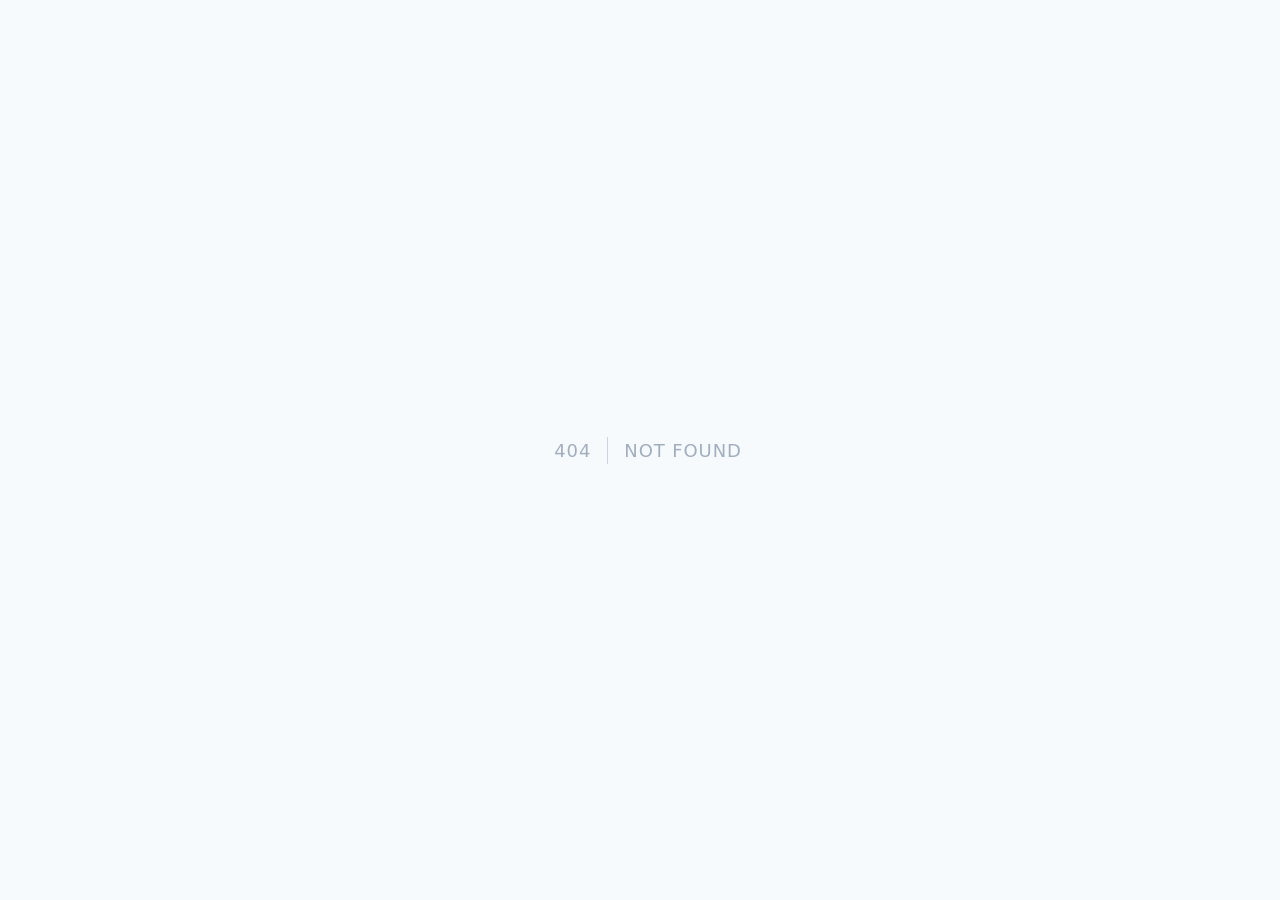
==== commit 20da1e3d: "Update index.html" ====
--- a/index.html
+++ b/index.html
@@ -1,1178 +1,33 @@
 
 <!DOCTYPE html>
-<html lang="en" >
-    
-<head>
-    <meta charset="utf-8">
-    <meta name="viewport" content="width=device-width, initial-scale=1">
-    <meta name="csrf-token" content="usHpRF2IataWbJE5jSPqaJ7TxWQ1tgkM1FzFFLCY">
-    
-    <link rel="preconnect" href="https://fonts.googleapis.com">
-    <link rel="preconnect" href="https://fonts.gstatic.com" crossorigin>
-    
-    <title>
-        BkStre
-            </title>
-    
-    <link rel="preload" as="style" href="/lucentui/assets/app-DnRFgHc9.css" /><link rel="modulepreload" href="/lucentui/assets/app-hChFX49w.js" /><link rel="stylesheet" href="/lucentui/assets/app-DnRFgHc9.css" data-navigate-track="reload" /><script type="module" src="/lucentui/assets/app-hChFX49w.js" data-navigate-track="reload"></script>    <style>
-    :root {
-        /* Branding Colors (Light) */
-        --color-primary: 199 85% 55%;
-        --color-secondary: 45 90% 60%;
+<html lang="en">
+    <head>
+        <meta charset="utf-8">
+        <meta name="viewport" content="width=device-width, initial-scale=1">
 
-        /* Neutral Colors - Borders, Accents... (Light) */
-        --color-neutral: 210 20% 80%;
+        <title>Not Found</title>
 
-        /* Text Colors (Light) */
-        --color-base: 0 0% 10%;
-        --color-muted: 200 25% 35%;
-        --color-inverted: 0 0% 100%;
+        <style>
+            /*! normalize.css v8.0.1 | MIT License | github.com/necolas/normalize.css */html{line-height:1.15;-webkit-text-size-adjust:100%}body{margin:0}a{background-color:transparent}code{font-family:monospace,monospace;font-size:1em}[hidden]{display:none}html{font-family:system-ui,-apple-system,BlinkMacSystemFont,Segoe UI,Roboto,Helvetica Neue,Arial,Noto Sans,sans-serif,Apple Color Emoji,Segoe UI Emoji,Segoe UI Symbol,Noto Color Emoji;line-height:1.5}*,:after,:before{box-sizing:border-box;border:0 solid #e2e8f0}a{color:inherit;text-decoration:inherit}code{font-family:Menlo,Monaco,Consolas,Liberation Mono,Courier New,monospace}svg,video{display:block;vertical-align:middle}video{max-width:100%;height:auto}.bg-white{--bg-opacity:1;background-color:#fff;background-color:rgba(255,255,255,var(--bg-opacity))}.bg-gray-100{--bg-opacity:1;background-color:#f7fafc;background-color:rgba(247,250,252,var(--bg-opacity))}.border-gray-200{--border-opacity:1;border-color:#edf2f7;border-color:rgba(237,242,247,var(--border-opacity))}.border-gray-400{--border-opacity:1;border-color:#cbd5e0;border-color:rgba(203,213,224,var(--border-opacity))}.border-t{border-top-width:1px}.border-r{border-right-width:1px}.flex{display:flex}.grid{display:grid}.hidden{display:none}.items-center{align-items:center}.justify-center{justify-content:center}.font-semibold{font-weight:600}.h-5{height:1.25rem}.h-8{height:2rem}.h-16{height:4rem}.text-sm{font-size:.875rem}.text-lg{font-size:1.125rem}.leading-7{line-height:1.75rem}.mx-auto{margin-left:auto;margin-right:auto}.ml-1{margin-left:.25rem}.mt-2{margin-top:.5rem}.mr-2{margin-right:.5rem}.ml-2{margin-left:.5rem}.mt-4{margin-top:1rem}.ml-4{margin-left:1rem}.mt-8{margin-top:2rem}.ml-12{margin-left:3rem}.-mt-px{margin-top:-1px}.max-w-xl{max-width:36rem}.max-w-6xl{max-width:72rem}.min-h-screen{min-height:100vh}.overflow-hidden{overflow:hidden}.p-6{padding:1.5rem}.py-4{padding-top:1rem;padding-bottom:1rem}.px-4{padding-left:1rem;padding-right:1rem}.px-6{padding-left:1.5rem;padding-right:1.5rem}.pt-8{padding-top:2rem}.fixed{position:fixed}.relative{position:relative}.top-0{top:0}.right-0{right:0}.shadow{box-shadow:0 1px 3px 0 rgba(0,0,0,.1),0 1px 2px 0 rgba(0,0,0,.06)}.text-center{text-align:center}.text-gray-200{--text-opacity:1;color:#edf2f7;color:rgba(237,242,247,var(--text-opacity))}.text-gray-300{--text-opacity:1;color:#e2e8f0;color:rgba(226,232,240,var(--text-opacity))}.text-gray-400{--text-opacity:1;color:#cbd5e0;color:rgba(203,213,224,var(--text-opacity))}.text-gray-500{--text-opacity:1;color:#a0aec0;color:rgba(160,174,192,var(--text-opacity))}.text-gray-600{--text-opacity:1;color:#718096;color:rgba(113,128,150,var(--text-opacity))}.text-gray-700{--text-opacity:1;color:#4a5568;color:rgba(74,85,104,var(--text-opacity))}.text-gray-900{--text-opacity:1;color:#1a202c;color:rgba(26,32,44,var(--text-opacity))}.uppercase{text-transform:uppercase}.underline{text-decoration:underline}.antialiased{-webkit-font-smoothing:antialiased;-moz-osx-font-smoothing:grayscale}.tracking-wider{letter-spacing:.05em}.w-5{width:1.25rem}.w-8{width:2rem}.w-auto{width:auto}.grid-cols-1{grid-template-columns:repeat(1,minmax(0,1fr))}@-webkit-keyframes spin{0%{transform:rotate(0deg)}to{transform:rotate(1turn)}}@keyframes spin{0%{transform:rotate(0deg)}to{transform:rotate(1turn)}}@-webkit-keyframes ping{0%{transform:scale(1);opacity:1}75%,to{transform:scale(2);opacity:0}}@keyframes ping{0%{transform:scale(1);opacity:1}75%,to{transform:scale(2);opacity:0}}@-webkit-keyframes pulse{0%,to{opacity:1}50%{opacity:.5}}@keyframes pulse{0%,to{opacity:1}50%{opacity:.5}}@-webkit-keyframes bounce{0%,to{transform:translateY(-25%);-webkit-animation-timing-function:cubic-bezier(.8,0,1,1);animation-timing-function:cubic-bezier(.8,0,1,1)}50%{transform:translateY(0);-webkit-animation-timing-function:cubic-bezier(0,0,.2,1);animation-timing-function:cubic-bezier(0,0,.2,1)}}@keyframes bounce{0%,to{transform:translateY(-25%);-webkit-animation-timing-function:cubic-bezier(.8,0,1,1);animation-timing-function:cubic-bezier(.8,0,1,1)}50%{transform:translateY(0);-webkit-animation-timing-function:cubic-bezier(0,0,.2,1);animation-timing-function:cubic-bezier(0,0,.2,1)}}@media (min-width:640px){.sm\:rounded-lg{border-radius:.5rem}.sm\:block{display:block}.sm\:items-center{align-items:center}.sm\:justify-start{justify-content:flex-start}.sm\:justify-between{justify-content:space-between}.sm\:h-20{height:5rem}.sm\:ml-0{margin-left:0}.sm\:px-6{padding-left:1.5rem;padding-right:1.5rem}.sm\:pt-0{padding-top:0}.sm\:text-left{text-align:left}.sm\:text-right{text-align:right}}@media (min-width:768px){.md\:border-t-0{border-top-width:0}.md\:border-l{border-left-width:1px}.md\:grid-cols-2{grid-template-columns:repeat(2,minmax(0,1fr))}}@media (min-width:1024px){.lg\:px-8{padding-left:2rem;padding-right:2rem}}@media (prefers-color-scheme:dark){.dark\:bg-gray-800{--bg-opacity:1;background-color:#2d3748;background-color:rgba(45,55,72,var(--bg-opacity))}.dark\:bg-gray-900{--bg-opacity:1;background-color:#1a202c;background-color:rgba(26,32,44,var(--bg-opacity))}.dark\:border-gray-700{--border-opacity:1;border-color:#4a5568;border-color:rgba(74,85,104,var(--border-opacity))}.dark\:text-white{--text-opacity:1;color:#fff;color:rgba(255,255,255,var(--text-opacity))}.dark\:text-gray-400{--text-opacity:1;color:#cbd5e0;color:rgba(203,213,224,var(--text-opacity))}}
+        </style>
 
-        /* State Colors */
-        --color-success: 142 71% 45%;
-        --color-error: 0 75% 60%;
-        --color-warning: 25 95% 53%;
-        --color-inactive: 0 0% 63%;
-        --color-info: 210 100% 60%;
+        <style>
+            body {
+                font-family: ui-sans-serif, system-ui, -apple-system, BlinkMacSystemFont, "Segoe UI", Roboto, "Helvetica Neue", Arial, "Noto Sans", sans-serif, "Apple Color Emoji", "Segoe UI Emoji", "Segoe UI Symbol", "Noto Color Emoji";
+            }
+        </style>
+    </head>
+    <body class="antialiased">
+        <div class="relative flex items-top justify-center min-h-screen bg-gray-100 dark:bg-gray-900 sm:items-center sm:pt-0">
+            <div class="max-w-xl mx-auto sm:px-6 lg:px-8">
+                <div class="flex items-center pt-8 sm:justify-start sm:pt-0">
+                    <div class="px-4 text-lg text-gray-500 border-r border-gray-400 tracking-wider">
+                        404                    </div>
 
-        /* Background Colors (Light) */
-        --color-background: 0 0% 98%;
-        --color-background-secondary: 0 0% 95%;
-    }
-
-    .dark {
-        /* Branding Colors (Dark) */
-        --color-primary: 203 85% 55%;
-        --color-secondary: 45 90% 60%;
-
-        /* Neutral Colors - Borders, Accents... (Dark) */
-        --color-neutral: 210 5% 14%;
-
-        /* Text Colors (Dark) */
-        --color-base: 0 100% 100%;
-        --color-muted: 200 25% 40%;
-        --color-inverted: 186 0% 38%;
-
-        /* Background Colors (Dark) */
-        --color-background: 220 30% 10%;
-        --color-background-secondary: 220 25% 15%;
-    }
-</style>
-            <link rel="icon" href="/storage/logo.webp" type="image/png">
-        
-        
-        
-       
-    <meta name="theme-color" content="hsl(199, 85%, 55%)">
-    
-    <meta name="format-detection" content="telephone=no">
-    <meta name="mobile-web-app-capable" content="yes">
-    
-    
-    
-    <style>
-        /* Critical animations that should load immediately */
-        .animate-pulse-optimized {
-            animation: pulse-optimized 4s cubic-bezier(0.4, 0, 0.6, 1) infinite;
-        }
-        
-        @keyframes pulse-optimized {
-            0%, 100% { opacity: 0.1; transform: scale(1); }
-            50% { opacity: 0.25; transform: scale(1.05); }
-        }
-        
-        .low-performance * {
-            animation-duration: 0.1s !important;
-            transition-duration: 0.1s !important;
-        }
-        
-        .low-performance .animate-pulse-optimized {
-            animation: none !important;
-            opacity: 0.1 !important;
-        }
-        
-        .reveal-on-scroll {
-            transform: translateY(20px);
-            opacity: 0;
-            transition: transform 0.6s cubic-bezier(0.25, 0.46, 0.45, 0.94), 
-                       opacity 0.6s cubic-bezier(0.25, 0.46, 0.45, 0.94);
-        }
-        
-        .reveal-on-scroll.revealed {
-            transform: translateY(0);
-            opacity: 1;
-        }
-        
-        .btn-loading {
-            position: relative;
-            color: transparent !important;
-        }
-        
-        .btn-loading::after {
-            content: '';
-            position: absolute;
-            top: 50%;
-            left: 50%;
-            transform: translate(-50%, -50%);
-            width: 16px;
-            height: 16px;
-            border: 2px solid currentColor;
-            border-radius: 50%;
-            border-top-color: transparent;
-            animation: spin 0.8s linear infinite;
-        }
-        
-        @keyframes spin {
-            to { transform: translate(-50%, -50%) rotate(360deg); }
-        }
-        
-        @media (max-width: 768px) {
-            .mobile-optimized * {
-                -webkit-tap-highlight-color: transparent;
-            }
-            
-            .mobile-optimized button,
-            .mobile-optimized a {
-                touch-action: manipulation;
-            }
-        }
-
-        /* Background Image Styles */
-        .background-image-layer {
-            position: fixed;
-            top: 0;
-            left: 0;
-            width: 100%;
-            height: 100%;
-            z-index: -2;
-            background-size: cover;
-            background-position: center;
-            background-repeat: no-repeat;
-            background-attachment: fixed;
-        }
-        
-        .background-overlay {
-            position: fixed;
-            top: 0;
-            left: 0;
-            width: 100%;
-            height: 100%;
-            z-index: -1;
-        }
-        
-        @media (max-width: 768px) {
-            .background-image-layer {
-                background-attachment: scroll;
-            }
-        }
-    </style>
-<!-- Livewire Styles --><style >[wire\:loading][wire\:loading], [wire\:loading\.delay][wire\:loading\.delay], [wire\:loading\.inline-block][wire\:loading\.inline-block], [wire\:loading\.inline][wire\:loading\.inline], [wire\:loading\.block][wire\:loading\.block], [wire\:loading\.flex][wire\:loading\.flex], [wire\:loading\.table][wire\:loading\.table], [wire\:loading\.grid][wire\:loading\.grid], [wire\:loading\.inline-flex][wire\:loading\.inline-flex] {display: none;}[wire\:loading\.delay\.none][wire\:loading\.delay\.none], [wire\:loading\.delay\.shortest][wire\:loading\.delay\.shortest], [wire\:loading\.delay\.shorter][wire\:loading\.delay\.shorter], [wire\:loading\.delay\.short][wire\:loading\.delay\.short], [wire\:loading\.delay\.default][wire\:loading\.delay\.default], [wire\:loading\.delay\.long][wire\:loading\.delay\.long], [wire\:loading\.delay\.longer][wire\:loading\.delay\.longer], [wire\:loading\.delay\.longest][wire\:loading\.delay\.longest] {display: none;}[wire\:offline][wire\:offline] {display: none;}[wire\:dirty]:not(textarea):not(input):not(select) {display: none;}:root {--livewire-progress-bar-color: hsl(var(--color-primary));}[x-cloak] {display: none !important;}[wire\:cloak] {display: none !important;}</style>
-</head>
-
-<body class="w-full bg-background text-base min-h-screen flex flex-col antialiased" 
-      x-cloak 
-      x-data="{darkMode: $persist(window.matchMedia('(prefers-color-scheme: dark)').matches)}" 
-      :class="{'dark': darkMode}">
-    
-    
-
-            <div class="background-image-layer"
-             style="background-image: url('https://i.imgur.com/Q2VSJrQ.jpeg');
-                    opacity: 0.3;
-                    filter: blur(8px);">
-        </div>
-        
-        <div class="background-overlay"
-             style="opacity: 0.7;">
-        </div>
-    
-    <nav class="w-full px-4 lg:px-8 fixed top-4 z-20">
-    <div class="bg-background-secondary/80 backdrop-blur-md border border-neutral/50 rounded-2xl shadow-xl">
-        <div x-data="{ slideOverOpen: false }"
-             x-init="$watch('slideOverOpen', value => { document.documentElement.style.overflow = value ? 'hidden' : '' })"
-             class="relative z-50 w-full h-auto">
-
-            <div class="flex flex-row items-center justify-between w-full h-16 px-6">
-                <div class="flex items-center gap-6">
-                    <a href="/" class="flex items-center h-10 gap-2" wire:navigate>
-                        <img src="/storage/logo.webp" alt="BkStore" class="h-12 w-auto inline-block h-10">
-                        <span class="text-xl font-bold leading-none tracking-tight flex items-center">BkStore</span>
-                    </a>
-                    <div class="hidden md:flex flex-row gap-2">
-                                                                                    <a href="/" class="flex flex-row items-center p-3 gap-2 text-sm font-semibold text-wrap text-primary flex items-center px-4 py-2"  wire:navigate >
-    Home
-</a>                                                                                                                <div class="relative">
-                                    <div class="relative" x-data="{ open: false, adjustWidth: 0 }" x-init="$watch('open', value => {
-    if (value) {
-        adjustWidth = 0; // Reset adjustWidth when opening
-        $nextTick(() => {
-            let dropdown = $refs.dropdown;
-            let rect = dropdown.getBoundingClientRect();
-            let windowWidth = window.innerWidth;
-            adjustWidth = rect.right > windowWidth ? rect.width - 40 : 0;
-        });
-    }
-})">
-
-    <button
-        class="flex flex-row items-center px-2 py-1 text-sm font-semibold whitespace-nowrap text-base hover:text-base/80"
-        x-on:click="open = !open">
-        <span class="flex items-center px-4 py-2 text-sm font-medium hover:text-base/80 transition-all">Shop</span>
-        <svg x-bind:class="{ '-rotate-180' : open }" class="md:block hidden size-4 text-base ease-out duration-300" viewBox="0 0 24 24" fill="currentColor" xmlns="http://www.w3.org/2000/svg"><path d="M11.9999 13.1714L16.9497 8.22168L18.3639 9.63589L11.9999 15.9999L5.63599 9.63589L7.0502 8.22168L11.9999 13.1714Z"/></svg>    </button>
-
-    <div x-ref="dropdown"
-        class="absolute mt-2 w-48 px-2 py-1 bg-background-secondary rounded-md shadow-lg z-10 border border-neutral"
-        x-bind:style="{
-            left: `-${adjustWidth}px`,
-        }"
-        x-show="open"
-        x-transition:enter="transition ease-out duration-150" x-transition:enter-start="opacity-0 scale-90"
-        x-transition:enter-end="opacity-100 scale-100" x-transition:leave="transition ease-in duration-75"
-        x-transition:leave-start="opacity-100 scale-100" x-transition:leave-end="opacity-0 scale-90"
-        x-on:click.outside="open = false" x-cloak>
-        <a href="/products/shared-hosting.html" class="flex flex-row items-center p-3 gap-2 text-sm font-semibold text-wrap text-base hover:text-base/80"  wire:navigate >
-    Shared Hosting
-</a>                                                                                            <a href="/products/private-hosting-pre-order.html" class="flex flex-row items-center p-3 gap-2 text-sm font-semibold text-wrap text-base hover:text-base/80"  wire:navigate >
-    Private Hosting (pre order)
-</a>
-    </div>
-</div>                                </div>
-                                                                        </div>
-                </div>
-
-                <div class="flex items-center gap-3">
-                    <div class="hidden md:flex items-center gap-2">
-                        <div class="relative" x-data="{ open: false, adjustWidth: 0 }" x-init="$watch('open', value => {
-    if (value) {
-        adjustWidth = 0; // Reset adjustWidth when opening
-        $nextTick(() => {
-            let dropdown = $refs.dropdown;
-            let rect = dropdown.getBoundingClientRect();
-            let windowWidth = window.innerWidth;
-            adjustWidth = rect.right > windowWidth ? rect.width - 40 : 0;
-        });
-    }
-})">
-
-    <button
-        class="flex flex-row items-center px-2 py-1 text-sm font-semibold whitespace-nowrap text-base hover:text-base/80"
-        x-on:click="open = !open">
-        <span class="text-sm font-semibold">EN <span class="text-base/50">|</span> IDR</span>
-        <svg x-bind:class="{ '-rotate-180' : open }" class="md:block hidden size-4 text-base ease-out duration-300" viewBox="0 0 24 24" fill="currentColor" xmlns="http://www.w3.org/2000/svg"><path d="M11.9999 13.1714L16.9497 8.22168L18.3639 9.63589L11.9999 15.9999L5.63599 9.63589L7.0502 8.22168L11.9999 13.1714Z"/></svg>    </button>
-
-    <div x-ref="dropdown"
-        class="absolute mt-2 w-48 px-2 py-1 bg-background-secondary rounded-md shadow-lg z-10 border border-neutral"
-        x-bind:style="{
-            left: `-${adjustWidth}px`,
-        }"
-        x-show="open"
-        x-transition:enter="transition ease-out duration-150" x-transition:enter-start="opacity-0 scale-90"
-        x-transition:enter-end="opacity-100 scale-100" x-transition:leave="transition ease-in duration-75"
-        x-transition:leave-start="opacity-100 scale-100" x-transition:leave-end="opacity-0 scale-90"
-        x-on:click.outside="open = false" x-cloak>
-        <strong class="block p-2 text-xs font-semibold uppercase text-base/50">Language</strong>
-                                <div wire:snapshot="{&quot;data&quot;:{&quot;currentLocale&quot;:&quot;en&quot;},&quot;memo&quot;:{&quot;id&quot;:&quot;DEdBoFBAbDphI3fg1ZBr&quot;,&quot;name&quot;:&quot;components.language-switch&quot;,&quot;path&quot;:&quot;\/&quot;,&quot;method&quot;:&quot;GET&quot;,&quot;children&quot;:[],&quot;scripts&quot;:[],&quot;assets&quot;:[],&quot;errors&quot;:[],&quot;locale&quot;:&quot;en&quot;},&quot;checksum&quot;:&quot;1aee09d46db343f19d2a53b1651eaaeee5a3c16261e983cb89ce01a9b6ccf6d5&quot;}" wire:effects="[]" wire:id="DEdBoFBAbDphI3fg1ZBr"
-    x-data="{
-        selectOpen: false,
-        selectedValue: window.Livewire.find('DEdBoFBAbDphI3fg1ZBr').entangle('currentLocale').live,
-        selectableItems: [{&quot;value&quot;:&quot;ar&quot;,&quot;label&quot;:&quot;Arabic&quot;},{&quot;value&quot;:&quot;de&quot;,&quot;label&quot;:&quot;German&quot;},{&quot;value&quot;:&quot;en&quot;,&quot;label&quot;:&quot;English&quot;},{&quot;value&quot;:&quot;es&quot;,&quot;label&quot;:&quot;Spanish&quot;},{&quot;value&quot;:&quot;fi&quot;,&quot;label&quot;:&quot;Finnish&quot;},{&quot;value&quot;:&quot;fr&quot;,&quot;label&quot;:&quot;French&quot;},{&quot;value&quot;:&quot;it&quot;,&quot;label&quot;:&quot;Italian&quot;},{&quot;value&quot;:&quot;sv&quot;,&quot;label&quot;:&quot;Swedish&quot;},{&quot;value&quot;:&quot;uk&quot;,&quot;label&quot;:&quot;Ukrainian&quot;},{&quot;value&quot;:&quot;ko&quot;,&quot;label&quot;:&quot;Korean&quot;},{&quot;value&quot;:&quot;lv&quot;,&quot;label&quot;:&quot;Latvian&quot;},{&quot;value&quot;:&quot;nl&quot;,&quot;label&quot;:&quot;Dutch&quot;},{&quot;value&quot;:&quot;no&quot;,&quot;label&quot;:&quot;Norwegian&quot;},{&quot;value&quot;:&quot;pt&quot;,&quot;label&quot;:&quot;Portuguese&quot;},{&quot;value&quot;:&quot;sr&quot;,&quot;label&quot;:&quot;Serbian&quot;}],
-        selectableItemActive: null,
-        selectId: $id('select'),
-        selectDropdownPosition: 'bottom',
-
-        init() {
-            this.$watch('selectOpen', () => {
-                if (this.selectOpen) {
-                    this.selectableItemActive = this.selectableItems.find(item => item.value === this.selectedValue) 
-                        || this.selectableItems[0];
-                    this.$nextTick(() => this.selectScrollToActiveItem());
-                }
-                this.selectPositionUpdate();
-            });
-
-            window.addEventListener('resize', () => this.selectPositionUpdate());
-        },
-
-        selectableItemIsActive(item) {
-            return this.selectableItemActive && this.selectableItemActive.value === item.value;
-        },
-
-        selectableItemActiveNext() {
-            let index = this.selectableItems.indexOf(this.selectableItemActive);
-            if (index < this.selectableItems.length - 1) {
-                this.selectableItemActive = this.selectableItems[index + 1];
-                this.selectScrollToActiveItem();
-            }
-        },
-
-        selectableItemActivePrevious() {
-            let index = this.selectableItems.indexOf(this.selectableItemActive);
-            if (index > 0) {
-                this.selectableItemActive = this.selectableItems[index - 1];
-                this.selectScrollToActiveItem();
-            }
-        },
-
-        selectScrollToActiveItem() {
-            if (this.selectableItemActive) {
-                const activeElement = document.getElementById(this.selectableItemActive.value + '-' + this.selectId);
-                if (activeElement) {
-                    activeElement.scrollIntoView({ block: 'nearest' });
-                }
-            }
-        },
-
-        selectPositionUpdate() {
-            const selectDropdownBottomPos = this.$refs.selectButton.getBoundingClientRect().top + 
-                this.$refs.selectButton.offsetHeight + 
-                this.$refs.selectableItemsList.offsetHeight;
-            
-            this.selectDropdownPosition = window.innerHeight < selectDropdownBottomPos ? 'top' : 'bottom';
-        }
-    }"
-    @keydown.escape="selectOpen = false"
-    @keydown.down.prevent="if(selectOpen) { selectableItemActiveNext() } else { selectOpen = true }"
-    @keydown.up.prevent="if(selectOpen) { selectableItemActivePrevious() } else { selectOpen = true }"
-    @keydown.enter.prevent="selectedValue = selectableItemActive.value; selectOpen = false"
-    class="relative w-full"
->
-    <button 
-        x-ref="selectButton"
-        @click="selectOpen = !selectOpen"
-        :class="{ 'ring-2 ring-offset-2 ring-neutral-800': selectOpen }"
-        class="relative w-full min-h-[38px] py-2 pl-3 pr-10 text-left bg-background-secondary border border-neutral rounded-md shadow-sm cursor-pointer text-sm focus:outline-none focus:ring-2 focus:ring-offset-2 focus:ring-neutral-800"
-        type="button"
-    >
-        <span x-text="selectableItems.find(item => item.value === selectedValue)?.label ?? 'Select language'" class="block truncate"></span>
-        <span class="absolute inset-y-0 right-0 flex items-center pr-2 pointer-events-none">
-            <svg class="size-4" viewBox="0 0 24 24" fill="currentColor" xmlns="http://www.w3.org/2000/svg"><path d="M18.2072 9.0428 12.0001 2.83569 5.793 9.0428 7.20721 10.457 12.0001 5.66412 16.793 10.457 18.2072 9.0428ZM5.79285 14.9572 12 21.1643 18.2071 14.9572 16.7928 13.543 12 18.3359 7.20706 13.543 5.79285 14.9572Z"/></svg>        </span>
-    </button>
-
-    <ul
-        x-show="selectOpen"
-        x-ref="selectableItemsList"
-        @click.away="selectOpen = false"
-        x-transition:enter="transition ease-out duration-100"
-        x-transition:enter-start="opacity-0 scale-95"
-        x-transition:enter-end="opacity-100 scale-100"
-        :class="{ 'bottom-full mb-1': selectDropdownPosition === 'top', 'top-full mt-1': selectDropdownPosition === 'bottom' }"
-        class="absolute z-50 w-full py-1 overflow-auto bg-background-secondary border border-neutral rounded-lg shadow-lg max-h-60 focus:outline-none text-sm"
-        x-cloak
-    >
-        <template x-for="item in selectableItems" :key="item.value">
-            <li
-                :id="item.value + '-' + selectId"
-                @click="selectedValue = item.value; selectOpen = false"
-                @mousemove="selectableItemActive = item"
-                :class="{ 'bg-neutral-700': selectableItemIsActive(item) }"
-                class="relative py-2 pl-8 pr-4 cursor-pointer select-none hover:bg-neutral-700"
-            >
-                <span 
-                    class="block truncate"
-                    :class="{ 'font-semibold': item.value === selectedValue }"
-                    x-text="item.label"
-                ></span>
-                <span
-                    x-show="item.value === selectedValue"
-                    class="absolute inset-y-0 left-0 flex items-center pl-2 text-neutral-400"
-                >
-                    <svg class="size-4" viewBox="0 0 24 24" fill="currentColor" xmlns="http://www.w3.org/2000/svg"><path d="M9.9997 15.1709L19.1921 5.97852L20.6063 7.39273L9.9997 17.9993L3.63574 11.6354L5.04996 10.2212L9.9997 15.1709Z"/></svg>                </span>
-            </li>
-        </template>
-    </ul>
-</div>                                <div wire:snapshot="{&quot;data&quot;:{&quot;currentCurrency&quot;:&quot;IDR&quot;},&quot;memo&quot;:{&quot;id&quot;:&quot;OzmtqIWhjWwWCbcc6zDF&quot;,&quot;name&quot;:&quot;components.currency-switch&quot;,&quot;path&quot;:&quot;\/&quot;,&quot;method&quot;:&quot;GET&quot;,&quot;children&quot;:[],&quot;scripts&quot;:[],&quot;assets&quot;:[],&quot;errors&quot;:[],&quot;locale&quot;:&quot;en&quot;},&quot;checksum&quot;:&quot;88325e2c0249b4cbc2ef6d517f3069f9d856da671173da6047c915428822afe5&quot;}" wire:effects="[]" wire:id="OzmtqIWhjWwWCbcc6zDF"></div>
-    </div>
-</div>                        <button @click="darkMode = !darkMode" type="button" class="w-10 h-10 flex items-center justify-center rounded-lg hover:bg-neutral transition">
-    <template x-if="!darkMode">
-        <svg class="size-4 text-base" viewBox="0 0 24 24" fill="currentColor" xmlns="http://www.w3.org/2000/svg"><path d="M12 18C8.68629 18 6 15.3137 6 12C6 8.68629 8.68629 6 12 6C15.3137 6 18 8.68629 18 12C18 15.3137 15.3137 18 12 18ZM11 1H13V4H11V1ZM11 20H13V23H11V20ZM3.51472 4.92893L4.92893 3.51472L7.05025 5.63604L5.63604 7.05025L3.51472 4.92893ZM16.9497 18.364L18.364 16.9497L20.4853 19.0711L19.0711 20.4853L16.9497 18.364ZM19.0711 3.51472L20.4853 4.92893L18.364 7.05025L16.9497 5.63604L19.0711 3.51472ZM5.63604 16.9497L7.05025 18.364L4.92893 20.4853L3.51472 19.0711L5.63604 16.9497ZM23 11V13H20V11H23ZM4 11V13H1V11H4Z"/></svg>    </template>
-    <template x-if="darkMode">
-        <svg class="size-4 text-base" viewBox="0 0 24 24" fill="currentColor" xmlns="http://www.w3.org/2000/svg"><path d="M11.3807 2.01886C9.91573 3.38768 9 5.3369 9 7.49999C9 11.6421 12.3579 15 16.5 15C18.6631 15 20.6123 14.0843 21.9811 12.6193C21.6613 17.8537 17.3149 22 12 22C6.47715 22 2 17.5228 2 12C2 6.68514 6.14629 2.33869 11.3807 2.01886Z"/></svg>    </template>
-</button>
-                    </div>
-
-                    <div wire:snapshot="{&quot;data&quot;:{&quot;cartCount&quot;:0},&quot;memo&quot;:{&quot;id&quot;:&quot;VRyJjm2t7LfSCZ6kU6O5&quot;,&quot;name&quot;:&quot;components.cart&quot;,&quot;path&quot;:&quot;\/&quot;,&quot;method&quot;:&quot;GET&quot;,&quot;children&quot;:[],&quot;scripts&quot;:[],&quot;assets&quot;:[],&quot;errors&quot;:[],&quot;locale&quot;:&quot;en&quot;},&quot;checksum&quot;:&quot;5c74c5c9b7ad41a30b6d110a0353c1f6f6cf516514bc93196cd96e96b6a629cc&quot;}" wire:effects="{&quot;listeners&quot;:[&quot;cartUpdated&quot;]}" wire:id="VRyJjm2t7LfSCZ6kU6O5"></div>
-                                    <div class="hidden lg:flex items-center gap-3">
-                        <a href="/login.html" wire:navigate>
-                            <button class="px-4 py-2 text-sm font-medium text-base border border-neutral hover:text-white hover:bg-primary rounded-lg transition-all duration-200">
-                                Login
-                            </button>
-                        </a>
-                                                    <a href="/register.html" wire:navigate>
-                                <button class="px-4 py-2 text-sm font-medium text-white bg-gradient-to-r from-primary to-secondary hover:from-primary/50 hover:to-secondary/50 rounded-lg transition-all duration-200 shadow-lg hover:shadow-xl transform hover:scale-105">
-                                    Register
-                                </button>
-                            </a>
-                                            </div>
-                                    
-                    <button
-                        @click="slideOverOpen = !slideOverOpen"
-                        class="relative w-12 h-12 flex lg:hidden items-center justify-center rounded-xl bg-background hover:bg-neutral/50 transition-all duration-300 group"
-                        aria-label="Toggle Menu">
-                        <span
-                            x-show="!slideOverOpen"
-                            x-transition:enter="transition duration-300 ease-out"
-                            x-transition:enter-start="opacity-0 rotate-180 scale-50"
-                            x-transition:enter-end="opacity-100 rotate-0 scale-100"
-                            x-transition:leave="transition duration-200 ease-in"
-                            x-transition:leave-start="opacity-100 rotate-0 scale-100"
-                            x-transition:leave-end="opacity-0 -rotate-180 scale-50"
-                            class="absolute inset-0 flex items-center justify-center"
-                            aria-hidden="true">
-                            <svg class="size-6 text-base/80 group-hover:text-foreground transition-colors duration-200" viewBox="0 0 24 24" fill="currentColor" xmlns="http://www.w3.org/2000/svg"><path d="M3 4H21V6H3V4ZM3 11H21V13H3V11ZM3 18H21V20H3V18Z"/></svg>                        </span>
-                        <span
-                            x-show="slideOverOpen"
-                            x-transition:enter="transition duration-300 ease-out"
-                            x-transition:enter-start="opacity-0 rotate-180 scale-50"
-                            x-transition:enter-end="opacity-100 rotate-0 scale-100"
-                            x-transition:leave="transition duration-200 ease-in"
-                            x-transition:leave-start="opacity-100 rotate-0 scale-100"
-                            x-transition:leave-end="opacity-0 -rotate-180 scale-50"
-                            class="absolute inset-0 flex items-center justify-center"
-                            aria-hidden="true">
-                            <svg class="size-6 text-base/80 group-hover:text-foreground transition-colors duration-200" viewBox="0 0 24 24" fill="currentColor" xmlns="http://www.w3.org/2000/svg"><path d="M11.9997 10.5865L16.9495 5.63672L18.3637 7.05093L13.4139 12.0007L18.3637 16.9504L16.9495 18.3646L11.9997 13.4149L7.04996 18.3646L5.63574 16.9504L10.5855 12.0007L5.63574 7.05093L7.04996 5.63672L11.9997 10.5865Z"/></svg>                        </span>
-                    </button>
-                </div>
-            </div>
-            
-            <template x-teleport="body">
-                <div
-                    x-show="slideOverOpen"
-                    @keydown.window.escape="slideOverOpen=false"
-                    x-cloak
-                    class="fixed left-0 right-0 top-20 w-full z-[99]"
-                    style="height:calc(100dvh - 5rem);"
-                    aria-modal="true"
-                    tabindex="-1">
-                    <div
-                        x-show="slideOverOpen"
-                        x-transition:enter="transition duration-300 ease-out"
-                        x-transition:enter-start="opacity-0 translate-y-4"
-                        x-transition:enter-end="opacity-100 translate-y-0"
-                        x-transition:leave="transition duration-200 ease-in"
-                        x-transition:leave-start="opacity-100 translate-y-0"
-                        x-transition:leave-end="opacity-0 translate-y-4"
-                        @click.away="slideOverOpen = false"
-                        class="absolute inset-0 bg-background-secondary/80 backdrop-blur-md border-t border-neutral/50 shadow-2xl overflow-y-auto flex flex-col rounded-t-2xl">
-
-                        <div class="flex flex-col h-full p-6">
-                            <div class="flex-1 min-h-0 overflow-y-auto">
-                                <div class="space-y-2">
-                                    <div class="lg:px-4 lg:py-6 flex flex-col gap-3 h-full">
-    <div class="flex flex-col gap-2 md:hidden">
-                                    <a href="/" class="flex flex-row items-center p-3 gap-2 text-sm font-semibold text-wrap text-primary flex items-center gap-3 p-3 rounded-lg transition-colors duration-200 w-full
-                                bg-primary/10 text-primary font-semibold"  wire:navigate >
-    <svg class="size-5 text-primary" viewBox="0 0 24 24" fill="currentColor" xmlns="http://www.w3.org/2000/svg"><path d="M20 20C20 20.5523 19.5523 21 19 21H5C4.44772 21 4 20.5523 4 20V11L1 11L11.3273 1.6115C11.7087 1.26475 12.2913 1.26475 12.6727 1.6115L23 11L20 11V20Z"/></svg>                                        <span>Home</span>
-</a>                                                            <div x-data="{ activeAccordion: false }"
-                    class="relative w-full overflow-hidden text-sm font-medium">
-                    <div class="cursor-pointer">
-                        <button @click="activeAccordion = !activeAccordion"
-                            class="flex items-center justify-between w-full p-3 text-sm font-semibold whitespace-nowrap rounded-lg
-                                hover:bg-primary/10 transition-colors duration-200 text-color-base">
-                            <div class="flex items-center gap-3">
-                                                                    <svg class="size-5 text-color-muted" viewBox="0 0 24 24" fill="currentColor" xmlns="http://www.w3.org/2000/svg"><path d="M7.00488 7.99966V5.99966C7.00488 3.23824 9.24346 0.999664 12.0049 0.999664C14.7663 0.999664 17.0049 3.23824 17.0049 5.99966V7.99966H20.0049C20.5572 7.99966 21.0049 8.44738 21.0049 8.99966V20.9997C21.0049 21.5519 20.5572 21.9997 20.0049 21.9997H4.00488C3.4526 21.9997 3.00488 21.5519 3.00488 20.9997V8.99966C3.00488 8.44738 3.4526 7.99966 4.00488 7.99966H7.00488ZM7.00488 9.99966H5.00488V19.9997H19.0049V9.99966H17.0049V11.9997H15.0049V9.99966H9.00488V11.9997H7.00488V9.99966ZM9.00488 7.99966H15.0049V5.99966C15.0049 4.34281 13.6617 2.99966 12.0049 2.99966C10.348 2.99966 9.00488 4.34281 9.00488 5.99966V7.99966Z"/></svg>                                                                <span>Shop</span>
-                            </div>
-                            <svg x-bind:class="{ 'rotate-180': activeAccordion }" class="size-5 text-color-muted transition-transform duration-300" viewBox="0 0 24 24" fill="currentColor" xmlns="http://www.w3.org/2000/svg"><path d="M11.9999 13.1714L16.9497 8.22168L18.3639 9.63589L11.9999 15.9999L5.63599 9.63589L7.0502 8.22168L11.9999 13.1714Z"/></svg>                        </button>
-                        <div x-show="activeAccordion" x-collapse x-cloak>
-                            <div class="py-2 pl-8 pr-4 border-l-2 border-primary/50 ml-4 opacity-90">
-                                                                    <div class="flex items-center py-1">
-                                        <a href="/products/shared-hosting.html" class="flex flex-row items-center p-3 gap-2 text-sm font-semibold text-wrap text-base hover:text-base/80 block w-full p-2 rounded-md transition-colors duration-200
-                                                        text-color-muted hover:bg-primary/5"  wire:navigate >
-    Shared Hosting
-</a>                                    </div>
-                                                                    <div class="flex items-center py-1">
-                                        <a href="/products/private-hosting-pre-order.html" class="flex flex-row items-center p-3 gap-2 text-sm font-semibold text-wrap text-base hover:text-base/80 block w-full p-2 rounded-md transition-colors duration-200
-                                                        text-color-muted hover:bg-primary/5"  wire:navigate >
-    Private Hosting (pre order)
-</a>                                    </div>
-                                                            </div>
-                        </div>
-                    </div>
-                </div>
-                                        <div class="h-px w-full bg-neutral/50 my-2"></div>
-                        </div>
-
-    
-    <div class="flex flex-col gap-2 flex-grow">
-        
-        <div class="flex flex-row items-center mt-6 justify-between md:hidden border-t border-neutral/50 pt-4">
-            <div class="relative" x-data="{ open: false, adjustWidth: 0 }" x-init="$watch('open', value => {
-    if (value) {
-        adjustWidth = 0; // Reset adjustWidth when opening
-        $nextTick(() => {
-            let dropdown = $refs.dropdown;
-            let rect = dropdown.getBoundingClientRect();
-            let windowWidth = window.innerWidth;
-            adjustWidth = rect.right > windowWidth ? rect.width - 40 : 0;
-        });
-    }
-})">
-
-    <button
-        class="flex flex-row items-center px-2 py-1 text-sm font-semibold whitespace-nowrap text-base hover:text-base/80"
-        x-on:click="open = !open">
-        <div class="flex flex-col items-start cursor-pointer hover:opacity-80 transition-opacity duration-200">
-                        <div class="flex items-center gap-2">
-                            <svg class="size-5 text-color-muted" viewBox="0 0 24 24" fill="currentColor" xmlns="http://www.w3.org/2000/svg"><path d="M12 22C6.47715 22 2 17.5228 2 12C2 6.47715 6.47715 2 12 2C17.5228 2 22 6.47715 22 12C22 17.5228 17.5228 22 12 22ZM9.71002 19.6674C8.74743 17.6259 8.15732 15.3742 8.02731 13H4.06189C4.458 16.1765 6.71639 18.7747 9.71002 19.6674ZM10.0307 13C10.1811 15.4388 10.8778 17.7297 12 19.752C13.1222 17.7297 13.8189 15.4388 13.9693 13H10.0307ZM19.9381 13H15.9727C15.8427 15.3742 15.2526 17.6259 14.29 19.6674C17.2836 18.7747 19.542 16.1765 19.9381 13ZM4.06189 11H8.02731C8.15732 8.62577 8.74743 6.37407 9.71002 4.33256C6.71639 5.22533 4.458 7.8235 4.06189 11ZM10.0307 11H13.9693C13.8189 8.56122 13.1222 6.27025 12 4.24799C10.8778 6.27025 10.1811 8.56122 10.0307 11ZM14.29 4.33256C15.2526 6.37407 15.8427 8.62577 15.9727 11H19.9381C19.542 7.8235 17.2836 5.22533 14.29 4.33256Z"/></svg>                            <span class="text-sm text-color-base font-semibold">
-                                EN
-                                <span class="text-color-muted/50 font-semibold mx-1">|</span>
-                                <span class="text-color-base">IDR</span>
-                            </span>
-                        </div>
-                        <span class="text-xs text-color-muted mt-1">Language & Currency</span>
-                    </div>
-        <svg x-bind:class="{ '-rotate-180' : open }" class="md:block hidden size-4 text-base ease-out duration-300" viewBox="0 0 24 24" fill="currentColor" xmlns="http://www.w3.org/2000/svg"><path d="M11.9999 13.1714L16.9497 8.22168L18.3639 9.63589L11.9999 15.9999L5.63599 9.63589L7.0502 8.22168L11.9999 13.1714Z"/></svg>    </button>
-
-    <div x-ref="dropdown"
-        class="absolute mt-2 w-48 px-2 py-1 bg-background-secondary rounded-md shadow-lg z-10 border border-neutral"
-        x-bind:style="{
-            left: `-${adjustWidth}px`,
-        }"
-        x-show="open"
-        x-transition:enter="transition ease-out duration-150" x-transition:enter-start="opacity-0 scale-90"
-        x-transition:enter-end="opacity-100 scale-100" x-transition:leave="transition ease-in duration-75"
-        x-transition:leave-start="opacity-100 scale-100" x-transition:leave-end="opacity-0 scale-90"
-        x-on:click.outside="open = false" x-cloak>
-        <strong class="block p-2 text-xs font-semibold uppercase text-color-muted">Language</strong>
-                    <div wire:snapshot="{&quot;data&quot;:{&quot;currentLocale&quot;:&quot;en&quot;},&quot;memo&quot;:{&quot;id&quot;:&quot;jOfkGW63QkmmjTWRN5Ms&quot;,&quot;name&quot;:&quot;components.language-switch&quot;,&quot;path&quot;:&quot;\/&quot;,&quot;method&quot;:&quot;GET&quot;,&quot;children&quot;:[],&quot;scripts&quot;:[],&quot;assets&quot;:[],&quot;errors&quot;:[],&quot;locale&quot;:&quot;en&quot;},&quot;checksum&quot;:&quot;efd0f33ab95bd56d647e67838321b66def6e1f76c873d04ed203d84d6104b64a&quot;}" wire:effects="[]" wire:id="jOfkGW63QkmmjTWRN5Ms"
-    x-data="{
-        selectOpen: false,
-        selectedValue: window.Livewire.find('jOfkGW63QkmmjTWRN5Ms').entangle('currentLocale').live,
-        selectableItems: [{&quot;value&quot;:&quot;ar&quot;,&quot;label&quot;:&quot;Arabic&quot;},{&quot;value&quot;:&quot;de&quot;,&quot;label&quot;:&quot;German&quot;},{&quot;value&quot;:&quot;en&quot;,&quot;label&quot;:&quot;English&quot;},{&quot;value&quot;:&quot;es&quot;,&quot;label&quot;:&quot;Spanish&quot;},{&quot;value&quot;:&quot;fi&quot;,&quot;label&quot;:&quot;Finnish&quot;},{&quot;value&quot;:&quot;fr&quot;,&quot;label&quot;:&quot;French&quot;},{&quot;value&quot;:&quot;it&quot;,&quot;label&quot;:&quot;Italian&quot;},{&quot;value&quot;:&quot;sv&quot;,&quot;label&quot;:&quot;Swedish&quot;},{&quot;value&quot;:&quot;uk&quot;,&quot;label&quot;:&quot;Ukrainian&quot;},{&quot;value&quot;:&quot;ko&quot;,&quot;label&quot;:&quot;Korean&quot;},{&quot;value&quot;:&quot;lv&quot;,&quot;label&quot;:&quot;Latvian&quot;},{&quot;value&quot;:&quot;nl&quot;,&quot;label&quot;:&quot;Dutch&quot;},{&quot;value&quot;:&quot;no&quot;,&quot;label&quot;:&quot;Norwegian&quot;},{&quot;value&quot;:&quot;pt&quot;,&quot;label&quot;:&quot;Portuguese&quot;},{&quot;value&quot;:&quot;sr&quot;,&quot;label&quot;:&quot;Serbian&quot;}],
-        selectableItemActive: null,
-        selectId: $id('select'),
-        selectDropdownPosition: 'bottom',
-
-        init() {
-            this.$watch('selectOpen', () => {
-                if (this.selectOpen) {
-                    this.selectableItemActive = this.selectableItems.find(item => item.value === this.selectedValue) 
-                        || this.selectableItems[0];
-                    this.$nextTick(() => this.selectScrollToActiveItem());
-                }
-                this.selectPositionUpdate();
-            });
-
-            window.addEventListener('resize', () => this.selectPositionUpdate());
-        },
-
-        selectableItemIsActive(item) {
-            return this.selectableItemActive && this.selectableItemActive.value === item.value;
-        },
-
-        selectableItemActiveNext() {
-            let index = this.selectableItems.indexOf(this.selectableItemActive);
-            if (index < this.selectableItems.length - 1) {
-                this.selectableItemActive = this.selectableItems[index + 1];
-                this.selectScrollToActiveItem();
-            }
-        },
-
-        selectableItemActivePrevious() {
-            let index = this.selectableItems.indexOf(this.selectableItemActive);
-            if (index > 0) {
-                this.selectableItemActive = this.selectableItems[index - 1];
-                this.selectScrollToActiveItem();
-            }
-        },
-
-        selectScrollToActiveItem() {
-            if (this.selectableItemActive) {
-                const activeElement = document.getElementById(this.selectableItemActive.value + '-' + this.selectId);
-                if (activeElement) {
-                    activeElement.scrollIntoView({ block: 'nearest' });
-                }
-            }
-        },
-
-        selectPositionUpdate() {
-            const selectDropdownBottomPos = this.$refs.selectButton.getBoundingClientRect().top + 
-                this.$refs.selectButton.offsetHeight + 
-                this.$refs.selectableItemsList.offsetHeight;
-            
-            this.selectDropdownPosition = window.innerHeight < selectDropdownBottomPos ? 'top' : 'bottom';
-        }
-    }"
-    @keydown.escape="selectOpen = false"
-    @keydown.down.prevent="if(selectOpen) { selectableItemActiveNext() } else { selectOpen = true }"
-    @keydown.up.prevent="if(selectOpen) { selectableItemActivePrevious() } else { selectOpen = true }"
-    @keydown.enter.prevent="selectedValue = selectableItemActive.value; selectOpen = false"
-    class="relative w-full"
->
-    <button 
-        x-ref="selectButton"
-        @click="selectOpen = !selectOpen"
-        :class="{ 'ring-2 ring-offset-2 ring-neutral-800': selectOpen }"
-        class="relative w-full min-h-[38px] py-2 pl-3 pr-10 text-left bg-background-secondary border border-neutral rounded-md shadow-sm cursor-pointer text-sm focus:outline-none focus:ring-2 focus:ring-offset-2 focus:ring-neutral-800"
-        type="button"
-    >
-        <span x-text="selectableItems.find(item => item.value === selectedValue)?.label ?? 'Select language'" class="block truncate"></span>
-        <span class="absolute inset-y-0 right-0 flex items-center pr-2 pointer-events-none">
-            <svg class="size-4" viewBox="0 0 24 24" fill="currentColor" xmlns="http://www.w3.org/2000/svg"><path d="M18.2072 9.0428 12.0001 2.83569 5.793 9.0428 7.20721 10.457 12.0001 5.66412 16.793 10.457 18.2072 9.0428ZM5.79285 14.9572 12 21.1643 18.2071 14.9572 16.7928 13.543 12 18.3359 7.20706 13.543 5.79285 14.9572Z"/></svg>        </span>
-    </button>
-
-    <ul
-        x-show="selectOpen"
-        x-ref="selectableItemsList"
-        @click.away="selectOpen = false"
-        x-transition:enter="transition ease-out duration-100"
-        x-transition:enter-start="opacity-0 scale-95"
-        x-transition:enter-end="opacity-100 scale-100"
-        :class="{ 'bottom-full mb-1': selectDropdownPosition === 'top', 'top-full mt-1': selectDropdownPosition === 'bottom' }"
-        class="absolute z-50 w-full py-1 overflow-auto bg-background-secondary border border-neutral rounded-lg shadow-lg max-h-60 focus:outline-none text-sm"
-        x-cloak
-    >
-        <template x-for="item in selectableItems" :key="item.value">
-            <li
-                :id="item.value + '-' + selectId"
-                @click="selectedValue = item.value; selectOpen = false"
-                @mousemove="selectableItemActive = item"
-                :class="{ 'bg-neutral-700': selectableItemIsActive(item) }"
-                class="relative py-2 pl-8 pr-4 cursor-pointer select-none hover:bg-neutral-700"
-            >
-                <span 
-                    class="block truncate"
-                    :class="{ 'font-semibold': item.value === selectedValue }"
-                    x-text="item.label"
-                ></span>
-                <span
-                    x-show="item.value === selectedValue"
-                    class="absolute inset-y-0 left-0 flex items-center pl-2 text-neutral-400"
-                >
-                    <svg class="size-4" viewBox="0 0 24 24" fill="currentColor" xmlns="http://www.w3.org/2000/svg"><path d="M9.9997 15.1709L19.1921 5.97852L20.6063 7.39273L9.9997 17.9993L3.63574 11.6354L5.04996 10.2212L9.9997 15.1709Z"/></svg>                </span>
-            </li>
-        </template>
-    </ul>
-</div>                    <strong class="block p-2 text-xs font-semibold uppercase text-color-muted mt-2">Currency</strong>
-                    <div wire:snapshot="{&quot;data&quot;:{&quot;currentCurrency&quot;:&quot;IDR&quot;},&quot;memo&quot;:{&quot;id&quot;:&quot;3VbRmKBpQYW0Z0khIaj1&quot;,&quot;name&quot;:&quot;components.currency-switch&quot;,&quot;path&quot;:&quot;\/&quot;,&quot;method&quot;:&quot;GET&quot;,&quot;children&quot;:[],&quot;scripts&quot;:[],&quot;assets&quot;:[],&quot;errors&quot;:[],&quot;locale&quot;:&quot;en&quot;},&quot;checksum&quot;:&quot;47e9ac89121fa349ed27a37a8b2d0636792f3e9453cb0654c75baf2e26a78aca&quot;}" wire:effects="[]" wire:id="3VbRmKBpQYW0Z0khIaj1"></div>
-    </div>
-</div>
-            <button @click="darkMode = !darkMode" type="button" class="w-10 h-10 flex items-center justify-center rounded-lg hover:bg-neutral transition">
-    <template x-if="!darkMode">
-        <svg class="size-4 text-base" viewBox="0 0 24 24" fill="currentColor" xmlns="http://www.w3.org/2000/svg"><path d="M12 18C8.68629 18 6 15.3137 6 12C6 8.68629 8.68629 6 12 6C15.3137 6 18 8.68629 18 12C18 15.3137 15.3137 18 12 18ZM11 1H13V4H11V1ZM11 20H13V23H11V20ZM3.51472 4.92893L4.92893 3.51472L7.05025 5.63604L5.63604 7.05025L3.51472 4.92893ZM16.9497 18.364L18.364 16.9497L20.4853 19.0711L19.0711 20.4853L16.9497 18.364ZM19.0711 3.51472L20.4853 4.92893L18.364 7.05025L16.9497 5.63604L19.0711 3.51472ZM5.63604 16.9497L7.05025 18.364L4.92893 20.4853L3.51472 19.0711L5.63604 16.9497ZM23 11V13H20V11H23ZM4 11V13H1V11H4Z"/></svg>    </template>
-    <template x-if="darkMode">
-        <svg class="size-4 text-base" viewBox="0 0 24 24" fill="currentColor" xmlns="http://www.w3.org/2000/svg"><path d="M11.3807 2.01886C9.91573 3.38768 9 5.3369 9 7.49999C9 11.6421 12.3579 15 16.5 15C18.6631 15 20.6123 14.0843 21.9811 12.6193C21.6613 17.8537 17.3149 22 12 22C6.47715 22 2 17.5228 2 12C2 6.68514 6.14629 2.33869 11.3807 2.01886Z"/></svg>    </template>
-</button>
-        </div>
-    </div>
-
-    </div>
-                                </div>
-                            </div>
-                            
-                            <div class="mt-8 pt-6 border-t border-neutral/50">
-                                                                    <div class="flex flex-col gap-4">
-                                        <a href="/register.html" wire:navigate>
-                                            <button class="w-full px-6 py-4 text-lg font-bold text-primary-foreground bg-primary hover:bg-primary/90 rounded-2xl transition-all duration-300 hover:scale-105 shadow-lg">
-                                                Register
-                                            </button>
-                                        </a>
-                                        <a href="/login.html" wire:navigate>
-                                            <button class="w-full px-6 py-4 text-lg border border-primary font-bold text-primary hover:text-foreground bg-background hover:bg-neutral/50 rounded-2xl transition-all duration-300 hover:scale-105 shadow-lg">
-                                                Login
-                                            </button>
-                                        </a>
-                                    </div>
-                                                            </div>
-                        </div>
-                    </div>
-                </div>
-            </template>
-        </div>
-    </div>
-</nav>
-    
-    <div class="relative z-10 w-full flex flex-grow">
-                
-        <div class=" flex flex-col flex-grow overflow-auto">
-            <main class="container mt-24 mx-auto px-4 sm:px-6 md:px-8 lg:px-10 relative z-10">
-                <div wire:snapshot="{&quot;data&quot;:[],&quot;memo&quot;:{&quot;id&quot;:&quot;QOe1pBD6cy6t4abmvoGB&quot;,&quot;name&quot;:&quot;home&quot;,&quot;path&quot;:&quot;\/&quot;,&quot;method&quot;:&quot;GET&quot;,&quot;children&quot;:[],&quot;scripts&quot;:[],&quot;assets&quot;:[],&quot;errors&quot;:[],&quot;locale&quot;:&quot;en&quot;},&quot;checksum&quot;:&quot;3de3c52c5feac4a324419657b07262162724aac9d859a63597667e9e9cf06289&quot;}" wire:effects="[]" wire:id="QOe1pBD6cy6t4abmvoGB" class="min-h-screen">
-    <!-- Hero Section -->
-    <div class="relative overflow-hidden">
-        <div class="container mx-auto px-4 py-24 relative z-10">
-            <div class="text-center max-w-5xl mx-auto">
-                <!-- Hero Badge -->
-                <div class="animate-fade-in-down">
-                    <div class="inline-flex items-center px-6 py-3 rounded-full bg-gradient-to-r from-primary/10 to-secondary/10 border-2 border-primary/20 mb-8 backdrop-blur-sm">
-                        <div class="flex items-center gap-3">
-                            <span class="text-sm font-bold text-primary">New Billing BkStore!</span>
-                        </div>
-                        <span style="display:none;">0b6b81402b860a87bb5c600f9f20d142</span>
-                    </div>
-                </div>
-
-                <!-- Hero Title -->
-                <div class="mb-10 animate-fade-in-up">
-                    <h1 class="text-5xl md:text-6xl lg:text-7xl font-bold text-color-base mb-6 leading-tight">
-                        Hosting Game 
-                        <span class="bg-primary bg-clip-text text-transparent">
-                            Next Level!!
-                        </span>
-                    </h1>
-                </div>
-
-                <!-- Hero Description -->
-                <div class="mb-12 animate-fade-in-up animation-delay-200">
-                    <p class="text-xl md:text-2xl text-color-muted max-w-4xl mx-auto leading-relaxed">
-                        Jadikan Pengalaman bermain kalian menggunakan hosting kami, Rasakan performa, keamanan, dan support yang bikin hati adem bareng platform hosting kita
-                    </p>
-                </div>
-
-                <!-- CTA Buttons -->
-                <div class="flex flex-col sm:flex-row gap-6 justify-center items-center animate-fade-in-up animation-delay-400 mb-12">
-                    <a href="#services" class="group bg-gradient-to-r from-primary to-primary/80 hover:from-primary/90 hover:to-primary text-white px-10 py-5 rounded-2xl font-bold text-lg transition-all duration-300 transform hover:scale-105 shadow-2xl hover:shadow-primary/30">
-                        <div class="flex items-center gap-4">
-                            <svg class="size-6 group-hover:scale-110 transition-transform" viewBox="0 0 24 24" fill="currentColor" xmlns="http://www.w3.org/2000/svg"><path d="M4.99958 12.9999C4.99958 7.91198 7.90222 3.5636 11.9996 1.81799C16.0969 3.5636 18.9996 7.91198 18.9996 12.9999C18.9996 13.8229 18.9236 14.6264 18.779 15.4027L20.7194 17.2353C20.8845 17.3913 20.9238 17.6389 20.815 17.8383L18.3196 22.4133C18.1873 22.6557 17.8836 22.7451 17.6412 22.6128C17.5993 22.59 17.5608 22.5612 17.5271 22.5274L15.2925 20.2928C15.1049 20.1053 14.8506 19.9999 14.5854 19.9999H9.41379C9.14857 19.9999 8.89422 20.1053 8.70668 20.2928L6.47209 22.5274C6.27683 22.7227 5.96025 22.7227 5.76498 22.5274C5.73122 22.4937 5.70246 22.4552 5.67959 22.4133L3.18412 17.8383C3.07537 17.6389 3.11464 17.3913 3.27975 17.2353L5.22014 15.4027C5.07551 14.6264 4.99958 13.8229 4.99958 12.9999ZM6.47542 19.6957L7.29247 18.8786C7.85508 18.316 8.61814 17.9999 9.41379 17.9999H14.5854C15.381 17.9999 16.1441 18.316 16.7067 18.8786L17.5237 19.6957L18.5056 17.8955L17.4058 16.8568C16.9117 16.3901 16.6884 15.7045 16.8128 15.0364C16.9366 14.3722 16.9996 13.6911 16.9996 12.9999C16.9996 9.13037 15.0045 5.69965 11.9996 4.04033C8.99462 5.69965 6.99958 9.13037 6.99958 12.9999C6.99958 13.6911 7.06255 14.3722 7.18631 15.0364C7.31078 15.7045 7.08746 16.3901 6.59338 16.8568L5.49353 17.8955L6.47542 19.6957ZM11.9996 12.9999C10.895 12.9999 9.99958 12.1045 9.99958 10.9999C9.99958 9.89537 10.895 8.99994 11.9996 8.99994C13.1041 8.99994 13.9996 9.89537 13.9996 10.9999C13.9996 12.1045 13.1041 12.9999 11.9996 12.9999Z"/></svg>                            <span>Deploy Game Server</span>
-                            <svg class="size-6 group-hover:translate-x-1 transition-transform" viewBox="0 0 24 24" fill="currentColor" xmlns="http://www.w3.org/2000/svg"><path d="M16.1716 10.9999L10.8076 5.63589L12.2218 4.22168L20 11.9999L12.2218 19.778L10.8076 18.3638L16.1716 12.9999H4V10.9999H16.1716Z"/></svg>                        </div>
-                    </a>
-                    <a href="#features" class="group bg-gradient-to-r from-background-secondary to-background-secondary/70 border-2 border-primary/30 hover:border-primary/50 text-color-base px-10 py-5 rounded-2xl font-bold text-lg transition-all duration-300 transform hover:scale-105 shadow-2xl hover:shadow-secondary/30">
-                        <div class="flex items-center gap-4">
-                            <svg class="size-6 group-hover:scale-110 transition-transform" viewBox="0 0 24 24" fill="currentColor" xmlns="http://www.w3.org/2000/svg"><path d="M3.33946 17.0002C2.90721 16.2515 2.58277 15.4702 2.36133 14.6741C3.3338 14.1779 3.99972 13.1668 3.99972 12.0002C3.99972 10.8345 3.3348 9.824 2.36353 9.32741C2.81025 7.71651 3.65857 6.21627 4.86474 4.99001C5.7807 5.58416 6.98935 5.65534 7.99972 5.072C9.01009 4.48866 9.55277 3.40635 9.4962 2.31604C11.1613 1.8846 12.8847 1.90004 14.5031 2.31862C14.4475 3.40806 14.9901 4.48912 15.9997 5.072C17.0101 5.65532 18.2187 5.58416 19.1346 4.99007C19.7133 5.57986 20.2277 6.25151 20.66 7.00021C21.0922 7.7489 21.4167 8.53025 21.6381 9.32628C20.6656 9.82247 19.9997 10.8336 19.9997 12.0002C19.9997 13.166 20.6646 14.1764 21.6359 14.673C21.1892 16.2839 20.3409 17.7841 19.1347 19.0104C18.2187 18.4163 17.0101 18.3451 15.9997 18.9284C14.9893 19.5117 14.4467 20.5941 14.5032 21.6844C12.8382 22.1158 11.1148 22.1004 9.49633 21.6818C9.55191 20.5923 9.00929 19.5113 7.99972 18.9284C6.98938 18.3451 5.78079 18.4162 4.86484 19.0103C4.28617 18.4205 3.77172 17.7489 3.33946 17.0002ZM8.99972 17.1964C10.0911 17.8265 10.8749 18.8227 11.2503 19.9659C11.7486 20.0133 12.2502 20.014 12.7486 19.9675C13.1238 18.8237 13.9078 17.8268 14.9997 17.1964C16.0916 16.5659 17.347 16.3855 18.5252 16.6324C18.8146 16.224 19.0648 15.7892 19.2729 15.334C18.4706 14.4373 17.9997 13.2604 17.9997 12.0002C17.9997 10.74 18.4706 9.5632 19.2729 8.6665C19.1688 8.4405 19.0538 8.21822 18.9279 8.00021C18.802 7.78219 18.667 7.57148 18.5233 7.36842C17.3457 7.61476 16.0911 7.43414 14.9997 6.80405C13.9083 6.17395 13.1246 5.17768 12.7491 4.03455C12.2509 3.98714 11.7492 3.98646 11.2509 4.03292C10.8756 5.17671 10.0916 6.17364 8.99972 6.80405C7.9078 7.43447 6.65245 7.61494 5.47428 7.36803C5.18485 7.77641 4.93463 8.21117 4.72656 8.66637C5.52881 9.56311 5.99972 10.74 5.99972 12.0002C5.99972 13.2604 5.52883 14.4372 4.72656 15.3339C4.83067 15.5599 4.94564 15.7822 5.07152 16.0002C5.19739 16.2182 5.3324 16.4289 5.47612 16.632C6.65377 16.3857 7.90838 16.5663 8.99972 17.1964ZM11.9997 15.0002C10.3429 15.0002 8.99972 13.6571 8.99972 12.0002C8.99972 10.3434 10.3429 9.00021 11.9997 9.00021C13.6566 9.00021 14.9997 10.3434 14.9997 12.0002C14.9997 13.6571 13.6566 15.0002 11.9997 15.0002ZM11.9997 13.0002C12.552 13.0002 12.9997 12.5525 12.9997 12.0002C12.9997 11.4479 12.552 11.0002 11.9997 11.0002C11.4474 11.0002 10.9997 11.4479 10.9997 12.0002C10.9997 12.5525 11.4474 13.0002 11.9997 13.0002Z"/></svg>                            <span>Explore Features</span>
-                        </div>
-                    </a>
-                </div>
-
-                <!-- Trust Badges -->
-                <div class="flex flex-wrap justify-center items-center gap-8 text-color-muted animate-fade-in-up animation-delay-500">
-                    <div class="flex items-center gap-2 bg-background-secondary/50 px-4 py-2 rounded-full border border-success/30">
-                        <svg class="text-success size-5" viewBox="0 0 24 24" fill="currentColor" xmlns="http://www.w3.org/2000/svg"><path d="M9.9997 15.1709L19.1921 5.97852L20.6063 7.39273L9.9997 17.9993L3.63574 11.6354L5.04996 10.2212L9.9997 15.1709Z"/></svg>                        <span class="font-semibold">High Quality Server</span>
-                    </div>
-                    <div class="flex items-center gap-2 bg-background-secondary/50 px-4 py-2 rounded-full border border-success/30">
-                        <svg class="text-success size-5" viewBox="0 0 24 24" fill="currentColor" xmlns="http://www.w3.org/2000/svg"><path d="M9.9997 15.1709L19.1921 5.97852L20.6063 7.39273L9.9997 17.9993L3.63574 11.6354L5.04996 10.2212L9.9997 15.1709Z"/></svg>                        <span class="font-semibold">Instant Activation</span>
-                    </div>
+                    <div class="ml-4 text-lg text-gray-500 uppercase tracking-wider">
+                        Not Found                    </div>
                 </div>
             </div>
         </div>
-    </div>
-
-    <!-- Stats Section -->
-    <div class="py-20">
-        <div class="container mx-auto px-4">
-            <div class="grid grid-cols-1 sm:grid-cols-2 lg:grid-cols-4 gap-8">
-                <!-- Uptime Stat -->
-                <div class="text-center transform transition-all duration-300 hover:scale-105 animate-fade-in-up">
-                    <div class="bg-gradient-to-br from-background-secondary/50 to-background-secondary/30 border-2 border-success/30 hover:border-success/50 rounded-2xl p-8 shadow-2xl hover:shadow-success/20">
-                        <div class="bg-success/20 text-success p-4 rounded-full inline-flex mb-6">
-                            <svg class="size-8" viewBox="0 0 24 24" fill="currentColor" xmlns="http://www.w3.org/2000/svg"><path d="M12 22C6.47715 22 2 17.5228 2 12C2 6.47715 6.47715 2 12 2C17.5228 2 22 6.47715 22 12C22 17.5228 17.5228 22 12 22ZM12 20C16.4183 20 20 16.4183 20 12C20 7.58172 16.4183 4 12 4C7.58172 4 4 7.58172 4 12C4 16.4183 7.58172 20 12 20ZM13 12H17V14H11V7H13V12Z"/></svg>                        </div>
-                        <div class="text-4xl md:text-5xl font-bold text-success mb-3">99.9%</div>
-                        <div class="text-color-base font-bold text-lg mb-2">Uptime Guarantee</div>
-                        <div class="text-color-muted text-sm">Industry-leading reliability</div>
-                    </div>
-                </div>
-                
-                <!-- Support Stat -->
-                <div class="text-center transform transition-all duration-300 hover:scale-105 animate-fade-in-up animation-delay-100">
-                    <div class="bg-gradient-to-br from-background-secondary/50 to-background-secondary/30 border-2 border-primary/30 hover:border-primary/50 rounded-2xl p-8 shadow-2xl hover:shadow-primary/20">
-                        <div class="bg-primary/20 text-primary p-4 rounded-full inline-flex mb-6">
-                            <svg class="size-8" viewBox="0 0 24 24" fill="currentColor" xmlns="http://www.w3.org/2000/svg"><path d="M22 17.0022C21.999 19.8731 19.9816 22.2726 17.2872 22.8616L16.6492 20.9476C17.8532 20.7511 18.8765 20.0171 19.4649 19H17C15.8954 19 15 18.1046 15 17V13C15 11.8954 15.8954 11 17 11H19.9381C19.446 7.05369 16.0796 4 12 4C7.92038 4 4.55399 7.05369 4.06189 11H7C8.10457 11 9 11.8954 9 13V17C9 18.1046 8.10457 19 7 19H4C2.89543 19 2 18.1046 2 17V12C2 6.47715 6.47715 2 12 2C17.5228 2 22 6.47715 22 12V12.9987V13V17V17.0013V17.0022ZM20 17V13H17V17H20ZM4 13V17H7V13H4Z"/></svg>                        </div>
-                        <div class="text-4xl md:text-5xl font-bold text-primary mb-3">24/7</div>
-                        <div class="text-color-base font-bold text-lg mb-2">Expert Support</div>
-                        <div class="text-color-muted text-sm">Always here to help</div>
-                    </div>
-                </div>
-                
-                <!-- Users Stat -->
-                <div class="text-center transform transition-all duration-300 hover:scale-105 animate-fade-in-up animation-delay-200">
-                    <div class="bg-gradient-to-br from-background-secondary/50 to-background-secondary/30 border-2 border-purple-500/30 hover:border-purple-500/50 rounded-2xl p-8 shadow-2xl hover:shadow-purple-500/20">
-                        <div class="bg-purple-500/20 text-purple-500 p-4 rounded-full inline-flex mb-6">
-                            <svg class="size-8" viewBox="0 0 24 24" fill="currentColor" xmlns="http://www.w3.org/2000/svg"><path d="M17.841 15.659L18.017 15.836L18.1945 15.659C19.0732 14.7803 20.4978 14.7803 21.3765 15.659C22.2552 16.5377 22.2552 17.9623 21.3765 18.841L18.0178 22.1997L14.659 18.841C13.7803 17.9623 13.7803 16.5377 14.659 15.659C15.5377 14.7803 16.9623 14.7803 17.841 15.659ZM12 14V16C8.68629 16 6 18.6863 6 22H4C4 17.6651 7.44784 14.1355 11.7508 14.0038L12 14ZM12 1C15.315 1 18 3.685 18 7C18 10.2397 15.4357 12.8776 12.225 12.9959L12 13C8.685 13 6 10.315 6 7C6 3.76034 8.56434 1.12237 11.775 1.00414L12 1ZM12 3C9.78957 3 8 4.78957 8 7C8 9.21043 9.78957 11 12 11C14.2104 11 16 9.21043 16 7C16 4.78957 14.2104 3 12 3Z"/></svg>                        </div>
-                        <div class="text-4xl md:text-5xl font-bold text-purple-500 mb-3">
-                            373+
-                        </div>
-                        <div class="text-color-base font-bold text-lg mb-2">Happy Gamers</div>
-                        <div class="text-color-muted text-sm">Join our community</div>
-                    </div>
-                </div>
-                
-                <!-- Servers Stat -->
-                <div class="text-center transform transition-all duration-300 hover:scale-105 animate-fade-in-up animation-delay-300">
-                    <div class="bg-gradient-to-br from-background-secondary/50 to-background-secondary/30 border-2 border-orange-500/30 hover:border-orange-500/50 rounded-2xl p-8 shadow-2xl hover:shadow-orange-500/20">
-                        <div class="bg-orange-500/20 text-orange-500 p-4 rounded-full inline-flex mb-6">
-                            <svg class="size-8" viewBox="0 0 24 24" fill="currentColor" xmlns="http://www.w3.org/2000/svg"><path d="M11 19V9H4V19H11ZM11 7V4C11 3.44772 11.4477 3 12 3H21C21.5523 3 22 3.44772 22 4V20C22 20.5523 21.5523 21 21 21H3C2.44772 21 2 20.5523 2 20V8C2 7.44772 2.44772 7 3 7H11ZM13 5V19H20V5H13ZM5 16H10V18H5V16ZM14 16H19V18H14V16ZM14 13H19V15H14V13ZM14 10H19V12H14V10ZM5 13H10V15H5V13Z"/></svg>                        </div>
-                        <div class="text-4xl md:text-5xl font-bold text-orange-500 mb-3">
-                            88+
-                        </div>
-                        <div class="text-color-base font-bold text-lg mb-2">Servers Active</div>
-                        <div class="text-color-muted text-sm">Powering gaming worldwide</div>
-                    </div>
-                </div>
-            </div>
-        </div>
-    </div>
-
-    <!-- Quick Actions Section -->
-    <div class="py-20">
-        <div class="container mx-auto px-4">
-            <div class="text-center mb-16">
-                <h2 class="text-3xl md:text-4xl font-bold text-color-base mb-4">
-                    Get Started in Seconds
-                </h2>
-                <p class="text-xl text-color-muted max-w-2xl mx-auto">Semua yang Anda butuhkan hanya dengan satu klik</p>
-            </div>
-            
-            <div class="bg-gradient-to-br from-background-secondary/50 to-background-secondary/30 border-2 border-primary/30 rounded-3xl p-8 lg:p-12 shadow-2xl animate-fade-in-up backdrop-blur-sm">
-                <h2 class="text-2xl font-bold text-color-base mb-8 flex items-center gap-3">
-                    <div class="bg-primary/20 text-primary p-3 rounded-2xl">
-                        <svg class="size-6" viewBox="0 0 24 24" fill="currentColor" xmlns="http://www.w3.org/2000/svg"><path d="M13 10H20L11 23V14H4L13 1V10Z"/></svg>                    </div>
-                    Quick Actions
-                </h2>
-                
-                <div class="grid grid-cols-1 sm:grid-cols-2 lg:grid-cols-4 gap-6">
-                    <!-- Buy Server -->
-                    <a href="/products/shared-hosting.html" class="group bg-gradient-to-r from-primary to-primary/80 hover:from-primary/90 hover:to-primary text-white p-6 rounded-2xl shadow-2xl transform transition-all duration-300 hover:scale-105 hover:shadow-primary/30">
-                        <div class="flex items-center gap-4 mb-4">
-                            <div class="bg-white/20 p-3 rounded-xl">
-                                <svg class="size-6" viewBox="0 0 24 24" fill="currentColor" xmlns="http://www.w3.org/2000/svg"><path d="M4 3H20C20.5523 3 21 3.44772 21 4V11H3V4C3 3.44772 3.44772 3 4 3ZM3 13H21V20C21 20.5523 20.5523 21 20 21H4C3.44772 21 3 20.5523 3 20V13ZM7 16V18H10V16H7ZM7 6V8H10V6H7Z"/></svg>                            </div>
-                            <div>
-                                <h3 class="font-bold text-xl">Buy Server</h3>
-                                <p class="text-sm text-white/80">Game Hosting</p>
-                            </div>
-                        </div>
-                        <p class="text-sm text-white/70">Deploy instantly with our 1-click setup</p>
-                    </a>
-
-                    <!-- Help/Discord -->
-                    <a href="/discord.html" target="_blank" class="group bg-gradient-to-r from-purple-500 to-purple-600 hover:from-purple-600 hover:to-purple-700 text-white p-6 rounded-2xl shadow-2xl transform transition-all duration-300 hover:scale-105 hover:shadow-purple-500/30">
-                        <div class="flex items-center gap-4 mb-4">
-                            <div class="bg-white/20 p-3 rounded-xl">
-                                <svg class="size-6" viewBox="0 0 24 24" fill="currentColor" xmlns="http://www.w3.org/2000/svg"><path d="M8 18H18.2372L20 19.3851V9H21C21.5523 9 22 9.44772 22 10V23.5L17.5455 20H9C8.44772 20 8 19.5523 8 19V18ZM5.45455 16L1 19.5V4C1 3.44772 1.44772 3 2 3H17C17.5523 3 18 3.44772 18 4V16H5.45455Z"/></svg>                            </div>
-                            <div>
-                                <h3 class="font-bold text-xl">Get Help</h3>
-                                <p class="text-sm text-white/80">24/7 Discord</p>
-                            </div>
-                        </div>
-                        <p class="text-sm text-white/70">Join our community of 373+ gamers</p>
-                    </a>
-
-                    <!-- Login/Dashboard -->
-                    <!--[if BLOCK]><![endif]-->                    <a href="/login.html" class="group bg-gradient-to-r from-blue-500 to-blue-600 hover:from-blue-600 hover:to-blue-700 text-white p-6 rounded-2xl shadow-2xl transform transition-all duration-300 hover:scale-105 hover:shadow-blue-500/30">
-                        <div class="flex items-center gap-4 mb-4">
-                            <div class="bg-white/20 p-3 rounded-xl">
-                                <svg class="size-6" viewBox="0 0 24 24" fill="currentColor" xmlns="http://www.w3.org/2000/svg"><path d="M4 15H6V20H18V4H6V9H4V3C4 2.44772 4.44772 2 5 2H19C19.5523 2 20 2.44772 20 3V21C20 21.5523 19.5523 22 19 22H5C4.44772 22 4 21.5523 4 21V15ZM10 11V8L15 12L10 16V13H2V11H10Z"/></svg>                            </div>
-                            <div>
-                                <h3 class="font-bold text-xl">Login</h3>
-                                <p class="text-sm text-white/80">Access Account</p>
-                            </div>
-                        </div>
-                        <p class="text-sm text-white/70">Manage your servers from anywhere</p>
-                    </a>
-                    <!--[if ENDBLOCK]><![endif]-->
-
-                    <!-- Documentation -->
-                    <a href="https://docs.yourserver.com" target="_blank" class="group bg-gradient-to-r from-emerald-500 to-emerald-600 hover:from-emerald-600 hover:to-emerald-700 text-white p-6 rounded-2xl shadow-2xl transform transition-all duration-300 hover:scale-105 hover:shadow-emerald-500/30">
-                        <div class="flex items-center gap-4 mb-4">
-                            <div class="bg-white/20 p-3 rounded-xl">
-                                <svg class="size-6" viewBox="0 0 24 24" fill="currentColor" xmlns="http://www.w3.org/2000/svg"><path d="M21 21H13V6C13 4.34315 14.3431 3 16 3H21C21.5523 3 22 3.44772 22 4V20C22 20.5523 21.5523 21 21 21ZM11 21H3C2.44772 21 2 20.5523 2 20V4C2 3.44772 2.44772 3 3 3H8C9.65685 3 11 4.34315 11 6V21ZM11 21H13V23H11V21Z"/></svg>                            </div>
-                            <div>
-                                <h3 class="font-bold text-xl">Documentation</h3>
-                                <p class="text-sm text-white/80">Get Started</p>
-                            </div>
-                        </div>
-                        <p class="text-sm text-white/70">Comprehensive guides and tutorials</p>
-                    </a>
-                </div>
-            </div>
-        </div>
-    </div>
-
-    <!-- Features Section -->
-    <div id="features" class="py-20">
-        <div class="container mx-auto px-4">
-            <div class="text-center mb-20">
-                <h2 class="text-4xl md:text-5xl font-bold text-color-base mb-6 animate-fade-in-up">
-                    Why Choose Us?
-                </h2>
-                <p class="text-xl text-color-muted max-w-3xl mx-auto animate-fade-in-up leading-relaxed">
-                    Kami telah membangun platform hosting game tercanggih dengan fitur-fitur yang memberi Anda keunggulan kompetitif
-                </p>
-            </div>
-
-            <div class="grid md:grid-cols-2 lg:grid-cols-3 gap-8 mb-12">
-                <!-- Security Feature -->
-                <div class="bg-gradient-to-br from-background-secondary/50 to-background-secondary/30 border-2 border-primary/30 hover:border-primary/50 p-8 rounded-2xl transition-all duration-300 transform hover:scale-105 hover:shadow-2xl hover:shadow-primary/20 animate-fade-in-up">
-                    <div class="flex items-center mb-6">
-                        <div class="bg-gradient-to-br from-primary/20 to-primary/10 text-primary p-4 rounded-2xl mr-6 transition-colors hover:from-primary/30 hover:to-primary/20">
-                            <svg class="size-8" viewBox="0 0 24 24" fill="currentColor" xmlns="http://www.w3.org/2000/svg"><path d="M12 1L20.2169 2.82598C20.6745 2.92766 21 3.33347 21 3.80217V13.7889C21 15.795 19.9974 17.6684 18.3282 18.7812L12 23L5.6718 18.7812C4.00261 17.6684 3 15.795 3 13.7889V3.80217C3 3.33347 3.32553 2.92766 3.78307 2.82598L12 1ZM12 3.04879L5 4.60434V13.7889C5 15.1263 5.6684 16.3752 6.7812 17.1171L12 20.5963L17.2188 17.1171C18.3316 16.3752 19 15.1263 19 13.7889V4.60434L12 3.04879ZM16.4524 8.22183L17.8666 9.63604L11.5026 16L7.25999 11.7574L8.67421 10.3431L11.5019 13.1709L16.4524 8.22183Z"/></svg>                        </div>
-                        <h3 class="text-2xl font-bold text-color-base">Anti DDOS protection</h3>
-                    </div>
-                    <p class="text-color-muted text-lg leading-relaxed">Perlindungan DDoS tingkat lanjut, koneksi terenkripsi, dan pemantauan ancaman waktu nyata menjaga server Anda aman dari serangan 24/7.</p>
-                </div>
-
-                <!-- Analytics Feature -->
-                <div class="bg-gradient-to-br from-background-secondary/50 to-background-secondary/30 border-2 border-secondary/30 hover:border-secondary/50 p-8 rounded-2xl transition-all duration-300 transform hover:scale-105 hover:shadow-2xl hover:shadow-secondary/20 animate-fade-in-up animation-delay-100">
-                    <div class="flex items-center mb-6">
-                        <div class="bg-gradient-to-br from-secondary/20 to-secondary/10 text-secondary p-4 rounded-2xl mr-6 transition-colors hover:from-secondary/30 hover:to-secondary/20">
-                            <svg class="size-8" viewBox="0 0 24 24" fill="currentColor" xmlns="http://www.w3.org/2000/svg"><path d="M14 21C13.4477 21 13 20.5523 13 20V12C13 11.4477 13.4477 11 14 11H20C20.5523 11 21 11.4477 21 12V20C21 20.5523 20.5523 21 20 21H14ZM4 13C3.44772 13 3 12.5523 3 12V4C3 3.44772 3.44772 3 4 3H10C10.5523 3 11 3.44772 11 4V12C11 12.5523 10.5523 13 10 13H4ZM9 11V5H5V11H9ZM4 21C3.44772 21 3 20.5523 3 20V16C3 15.4477 3.44772 15 4 15H10C10.5523 15 11 15.4477 11 16V20C11 20.5523 10.5523 21 10 21H4ZM5 19H9V17H5V19ZM15 19H19V13H15V19ZM13 4C13 3.44772 13.4477 3 14 3H20C20.5523 3 21 3.44772 21 4V8C21 8.55228 20.5523 9 20 9H14C13.4477 9 13 8.55228 13 8V4ZM15 5V7H19V5H15Z"/></svg>                        </div>
-                        <h3 class="text-2xl font-bold text-color-base">Smart Analytics</h3>
-                    </div>
-                    <p class="text-color-muted text-lg leading-relaxed">Pemantauan kinerja waktu nyata, analisis pemain, dan wawasan terperinci membantu Anda mengoptimalkan kinerja server dan pengalaman pemain.</p>
-                </div>
-
-                <!-- Setup Feature -->
-                <div class="bg-gradient-to-br from-background-secondary/50 to-background-secondary/30 border-2 border-success/30 hover:border-success/50 p-8 rounded-2xl transition-all duration-300 transform hover:scale-105 hover:shadow-2xl hover:shadow-success/20 animate-fade-in-up animation-delay-200">
-                    <div class="flex items-center mb-6">
-                        <div class="bg-gradient-to-br from-success/20 to-success/10 text-success p-4 rounded-2xl mr-6 transition-colors hover:from-success/30 hover:to-success/20">
-                            <svg class="size-8" viewBox="0 0 24 24" fill="currentColor" xmlns="http://www.w3.org/2000/svg"><path d="M13 9H21L11 24V15H4L13 0V9ZM11 11V7.22063L7.53238 13H13V17.3944L17.263 11H11Z"/></svg>                        </div>
-                        <h3 class="text-2xl font-bold text-color-base">Lightning Setup</h3>
-                    </div>
-                    <p class="text-color-muted text-lg leading-relaxed">Terapkan server game Anda dalam waktu kurang dari 60 detik dengan sistem pengaturan otomatis dan konfigurasi instan kami. Tidak perlu pengetahuan teknis.</p>
-                </div>
-
-                <!-- Performance Feature -->
-                <div class="bg-gradient-to-br from-background-secondary/50 to-background-secondary/30 border-2 border-warning/30 hover:border-warning/50 p-8 rounded-2xl transition-all duration-300 transform hover:scale-105 hover:shadow-2xl hover:shadow-warning/20 animate-fade-in-up animation-delay-300">
-                    <div class="flex items-center mb-6">
-                        <div class="bg-gradient-to-br from-warning/20 to-warning/10 text-warning p-4 rounded-2xl mr-6 transition-colors hover:from-warning/30 hover:to-warning/20">
-                            <svg class="size-8" viewBox="0 0 24 24" fill="currentColor" xmlns="http://www.w3.org/2000/svg"><path d="M6 18H18V6H6V18ZM14 20H10V22H8V20H5C4.44772 20 4 19.5523 4 19V16H2V14H4V10H2V8H4V5C4 4.44772 4.44772 4 5 4H8V2H10V4H14V2H16V4H19C19.5523 4 20 4.44772 20 5V8H22V10H20V14H22V16H20V19C20 19.5523 19.5523 20 19 20H16V22H14V20ZM8 8H16V16H8V8Z"/></svg>                        </div>
-                        <h3 class="text-2xl font-bold text-color-base">Extreme Performance</h3>
-                    </div>
-                    <p class="text-color-muted text-lg leading-relaxed">Penyimpanan SSD NVMe premium, CPU frekuensi tinggi, dan perutean jaringan yang dioptimalkan menghadirkan pengalaman bermain game tanpa jeda bagi para pemain Anda.</p>
-                </div>
-
-                <!-- Global Feature -->
-                <div class="bg-gradient-to-br from-background-secondary/50 to-background-secondary/30 border-2 border-info/30 hover:border-info/50 p-8 rounded-2xl transition-all duration-300 transform hover:scale-105 hover:shadow-2xl hover:shadow-info/20 animate-fade-in-up animation-delay-400">
-                    <div class="flex items-center mb-6">
-                        <div class="bg-gradient-to-br from-info/20 to-info/10 text-info p-4 rounded-2xl mr-6 transition-colors hover:from-info/30 hover:to-info/20">
-                            <svg class="size-8" viewBox="0 0 24 24" fill="currentColor" xmlns="http://www.w3.org/2000/svg"><path d="M12 22C6.47715 22 2 17.5228 2 12C2 6.47715 6.47715 2 12 2C17.5228 2 22 6.47715 22 12C22 17.5228 17.5228 22 12 22ZM9.71002 19.6674C8.74743 17.6259 8.15732 15.3742 8.02731 13H4.06189C4.458 16.1765 6.71639 18.7747 9.71002 19.6674ZM10.0307 13C10.1811 15.4388 10.8778 17.7297 12 19.752C13.1222 17.7297 13.8189 15.4388 13.9693 13H10.0307ZM19.9381 13H15.9727C15.8427 15.3742 15.2526 17.6259 14.29 19.6674C17.2836 18.7747 19.542 16.1765 19.9381 13ZM4.06189 11H8.02731C8.15732 8.62577 8.74743 6.37407 9.71002 4.33256C6.71639 5.22533 4.458 7.8235 4.06189 11ZM10.0307 11H13.9693C13.8189 8.56122 13.1222 6.27025 12 4.24799C10.8778 6.27025 10.1811 8.56122 10.0307 11ZM14.29 4.33256C15.2526 6.37407 15.8427 8.62577 15.9727 11H19.9381C19.542 7.8235 17.2836 5.22533 14.29 4.33256Z"/></svg>                        </div>
-                        <h3 class="text-2xl font-bold text-color-base">Global Reach</h3>
-                    </div>
-                    <p class="text-color-muted text-lg leading-relaxed">15+ lokasi pusat data di 6 benua memastikan pemain Anda mendapatkan latensi sangat rendah di mana pun mereka berada di dunia.</p>
-                </div>
-
-                <!-- AI Feature -->
-                <div class="bg-gradient-to-br from-background-secondary/50 to-background-secondary/30 border-2 border-error/30 hover:border-error/50 p-8 rounded-2xl transition-all duration-300 transform hover:scale-105 hover:shadow-2xl hover:shadow-error/20 animate-fade-in-up animation-delay-500">
-                    <div class="flex items-center mb-6">
-                        <div class="bg-gradient-to-br from-error/20 to-error/10 text-error p-4 rounded-2xl mr-6 transition-colors hover:from-error/30 hover:to-error/20">
-                            <svg class="size-8" viewBox="0 0 24 24" fill="currentColor" xmlns="http://www.w3.org/2000/svg"><path d="M5 3V19H21V21H3V3H5ZM20.2929 6.29289L21.7071 7.70711L16 13.4142L13 10.415L8.70711 14.7071L7.29289 13.2929L13 7.58579L16 10.585L20.2929 6.29289Z"/></svg>                        </div>
-                        <h3 class="text-2xl font-bold text-color-base">AI-Powered Optimization</h3>
-                    </div>
-                    <p class="text-color-muted text-lg leading-relaxed">Algoritma pembelajaran mesin terus mengoptimalkan kinerja server dan memprediksi masalah sebelum memengaruhi pemain Anda.</p>
-                </div>
-            </div>
-        </div>
-    </div>
-
-    <!-- Testimonials Section -->
-    <div class="py-20">
-        <div class="container mx-auto px-4">
-            <div class="text-center mb-16">
-                <h2 class="text-4xl md:text-5xl font-bold text-color-base mb-6">
-                    Costumer Review
-                </h2>
-                <p class="text-xl text-color-muted max-w-2xl mx-auto">
-                    kalian bisa memberikan feedback review di discord untuk menilai produk dan pelayanan kami
-                </p>
-            </div>
-
-            <div class="grid md:grid-cols-3 gap-8">
-                <!-- Testimonial 1 -->
-                <div class="bg-gradient-to-br from-background-secondary/80 to-background-secondary/40 backdrop-blur-sm border border-primary/20 p-8 rounded-2xl transform transition-all duration-300 hover:scale-105 hover:border-primary/40">
-                    <div class="flex items-center mb-6">
-                        <div class="w-12 h-12 bg-gradient-to-br from-primary to-primary/80 rounded-full flex items-center justify-center mr-4">
-                            <span class="text-white font-bold">A</span>
-                        </div>
-                        <div>
-                            <h4 class="font-bold text-color-base">AryaNoval</h4>
-                            <p class="text-color-muted text-sm">buyer hosting game</p>
-                        </div>
-                    </div>
-                    <p class="text-color-muted italic mb-4 text-lg">"Respon cepet, adminnya softspoken, pelayanan baik. Bintang lima pokoknya deh"</p>
-                    <div class="flex text-warning text-lg">
-                        <svg class="size-5 text-warning" viewBox="0 0 24 24" fill="currentColor" xmlns="http://www.w3.org/2000/svg"><path d="M12.0006 18.26L4.94715 22.2082L6.52248 14.2799L0.587891 8.7918L8.61493 7.84006L12.0006 0.5L15.3862 7.84006L23.4132 8.7918L17.4787 14.2799L19.054 22.2082L12.0006 18.26Z"/></svg>                        <svg class="size-5 text-warning" viewBox="0 0 24 24" fill="currentColor" xmlns="http://www.w3.org/2000/svg"><path d="M12.0006 18.26L4.94715 22.2082L6.52248 14.2799L0.587891 8.7918L8.61493 7.84006L12.0006 0.5L15.3862 7.84006L23.4132 8.7918L17.4787 14.2799L19.054 22.2082L12.0006 18.26Z"/></svg>                        <svg class="size-5 text-warning" viewBox="0 0 24 24" fill="currentColor" xmlns="http://www.w3.org/2000/svg"><path d="M12.0006 18.26L4.94715 22.2082L6.52248 14.2799L0.587891 8.7918L8.61493 7.84006L12.0006 0.5L15.3862 7.84006L23.4132 8.7918L17.4787 14.2799L19.054 22.2082L12.0006 18.26Z"/></svg>                        <svg class="size-5 text-warning" viewBox="0 0 24 24" fill="currentColor" xmlns="http://www.w3.org/2000/svg"><path d="M12.0006 18.26L4.94715 22.2082L6.52248 14.2799L0.587891 8.7918L8.61493 7.84006L12.0006 0.5L15.3862 7.84006L23.4132 8.7918L17.4787 14.2799L19.054 22.2082L12.0006 18.26Z"/></svg>                        <svg class="size-5 text-warning" viewBox="0 0 24 24" fill="currentColor" xmlns="http://www.w3.org/2000/svg"><path d="M12.0006 18.26L4.94715 22.2082L6.52248 14.2799L0.587891 8.7918L8.61493 7.84006L12.0006 0.5L15.3862 7.84006L23.4132 8.7918L17.4787 14.2799L19.054 22.2082L12.0006 18.26Z"/></svg>                    </div>
-                </div>
-
-                <!-- Testimonial 2 -->
-                <div class="bg-gradient-to-br from-background-secondary/80 to-background-secondary/40 backdrop-blur-sm border border-secondary/20 p-8 rounded-2xl transform transition-all duration-300 hover:scale-105 hover:border-secondary/40">
-                    <div class="flex items-center mb-6">
-                        <div class="w-12 h-12 bg-gradient-to-br from-secondary to-secondary/80 rounded-full flex items-center justify-center mr-4">
-                            <span class="text-white font-bold">V</span>
-                        </div>
-                        <div>
-                            <h4 class="font-bold text-color-base">Vadha</h4>
-                            <p class="text-color-muted text-sm">buyer hosting game</p>
-                        </div>
-                    </div>
-                    <p class="text-color-muted italic mb-4 text-lg">"Server lancar, aman. Pelayanan gerak cepat anti lama"</p>
-                    <div class="flex text-warning text-lg">
-                        <svg class="size-5 text-warning" viewBox="0 0 24 24" fill="currentColor" xmlns="http://www.w3.org/2000/svg"><path d="M12.0006 18.26L4.94715 22.2082L6.52248 14.2799L0.587891 8.7918L8.61493 7.84006L12.0006 0.5L15.3862 7.84006L23.4132 8.7918L17.4787 14.2799L19.054 22.2082L12.0006 18.26Z"/></svg>                        <svg class="size-5 text-warning" viewBox="0 0 24 24" fill="currentColor" xmlns="http://www.w3.org/2000/svg"><path d="M12.0006 18.26L4.94715 22.2082L6.52248 14.2799L0.587891 8.7918L8.61493 7.84006L12.0006 0.5L15.3862 7.84006L23.4132 8.7918L17.4787 14.2799L19.054 22.2082L12.0006 18.26Z"/></svg>                        <svg class="size-5 text-warning" viewBox="0 0 24 24" fill="currentColor" xmlns="http://www.w3.org/2000/svg"><path d="M12.0006 18.26L4.94715 22.2082L6.52248 14.2799L0.587891 8.7918L8.61493 7.84006L12.0006 0.5L15.3862 7.84006L23.4132 8.7918L17.4787 14.2799L19.054 22.2082L12.0006 18.26Z"/></svg>                        <svg class="size-5 text-warning" viewBox="0 0 24 24" fill="currentColor" xmlns="http://www.w3.org/2000/svg"><path d="M12.0006 18.26L4.94715 22.2082L6.52248 14.2799L0.587891 8.7918L8.61493 7.84006L12.0006 0.5L15.3862 7.84006L23.4132 8.7918L17.4787 14.2799L19.054 22.2082L12.0006 18.26Z"/></svg>                        <svg class="size-5 text-warning" viewBox="0 0 24 24" fill="currentColor" xmlns="http://www.w3.org/2000/svg"><path d="M12.0006 18.26L4.94715 22.2082L6.52248 14.2799L0.587891 8.7918L8.61493 7.84006L12.0006 0.5L15.3862 7.84006L23.4132 8.7918L17.4787 14.2799L19.054 22.2082L12.0006 18.26Z"/></svg>                    </div>
-                </div>
-
-                <!-- Testimonial 3 -->
-                <div class="bg-gradient-to-br from-background-secondary/80 to-background-secondary/40 backdrop-blur-sm border border-success/20 p-8 rounded-2xl transform transition-all duration-300 hover:scale-105 hover:border-success/40">
-                    <div class="flex items-center mb-6">
-                        <div class="w-12 h-12 bg-gradient-to-br from-success to-success/80 rounded-full flex items-center justify-center mr-4">
-                            <span class="text-white font-bold">S</span>
-                        </div>
-                        <div>
-                            <h4 class="font-bold text-color-base">Satz</h4>
-                            <p class="text-color-muted text-sm">buyer hosting game</p>
-                        </div>
-                    </div>
-                    <p class="text-color-muted italic mb-4 text-lg">"Server Lancar jaya admin fastt responnn pokoknya beli guys"</p>
-                    <div class="flex text-warning text-lg">
-                        <svg class="size-5 text-warning" viewBox="0 0 24 24" fill="currentColor" xmlns="http://www.w3.org/2000/svg"><path d="M12.0006 18.26L4.94715 22.2082L6.52248 14.2799L0.587891 8.7918L8.61493 7.84006L12.0006 0.5L15.3862 7.84006L23.4132 8.7918L17.4787 14.2799L19.054 22.2082L12.0006 18.26Z"/></svg>                        <svg class="size-5 text-warning" viewBox="0 0 24 24" fill="currentColor" xmlns="http://www.w3.org/2000/svg"><path d="M12.0006 18.26L4.94715 22.2082L6.52248 14.2799L0.587891 8.7918L8.61493 7.84006L12.0006 0.5L15.3862 7.84006L23.4132 8.7918L17.4787 14.2799L19.054 22.2082L12.0006 18.26Z"/></svg>                        <svg class="size-5 text-warning" viewBox="0 0 24 24" fill="currentColor" xmlns="http://www.w3.org/2000/svg"><path d="M12.0006 18.26L4.94715 22.2082L6.52248 14.2799L0.587891 8.7918L8.61493 7.84006L12.0006 0.5L15.3862 7.84006L23.4132 8.7918L17.4787 14.2799L19.054 22.2082L12.0006 18.26Z"/></svg>                        <svg class="size-5 text-warning" viewBox="0 0 24 24" fill="currentColor" xmlns="http://www.w3.org/2000/svg"><path d="M12.0006 18.26L4.94715 22.2082L6.52248 14.2799L0.587891 8.7918L8.61493 7.84006L12.0006 0.5L15.3862 7.84006L23.4132 8.7918L17.4787 14.2799L19.054 22.2082L12.0006 18.26Z"/></svg>                        <svg class="size-5 text-warning" viewBox="0 0 24 24" fill="currentColor" xmlns="http://www.w3.org/2000/svg"><path d="M12.0006 18.26L4.94715 22.2082L6.52248 14.2799L0.587891 8.7918L8.61493 7.84006L12.0006 0.5L15.3862 7.84006L23.4132 8.7918L17.4787 14.2799L19.054 22.2082L12.0006 18.26Z"/></svg>       
-                     </div>
-                </div>
-            </div>
-        </div>
-    </div>
-
-
-    <!-- Services/Categories Section -->
-    <div id="services" class="py-20">
-        <div class="container mx-auto px-4">
-            <div class="text-center mb-16">
-                <h2 class="text-4xl md:text-5xl font-bold text-color-base mb-6">
-                    Hosting Game
-                </h2>
-                <p class="text-xl text-color-muted max-w-2xl mx-auto animate-fade-in-up">
-                    Pilih dari berbagai solusi hosting game kami yang powerfull🚀
-                </p>
-            </div>
-
-            <div class="grid md:grid-cols-2 lg:grid-cols-4 gap-6 mb-12">
-                <!--[if BLOCK]><![endif]-->                <div class="bg-gradient-to-br from-background-secondary/50 to-background-secondary/30 border border-neutral hover:border-primary/30 p-6 rounded-xl transition-all duration-300 transform hover:scale-[1.02] hover:shadow-xl animate-fade-in-up group">
-                    <!--[if BLOCK]><![endif]-->                    <!--[if BLOCK]><![endif]-->                    <img src="/storage/01K0G8NCVQSVCVG5WEF1N8EWZ6.webp" alt="Shared Hosting"
-                         class="rounded-lg w-full object-cover object-center h-48 mb-4">
-                    <!--[if ENDBLOCK]><![endif]-->
-                    <h3 class="text-xl font-bold text-color-base mb-2 group-hover:text-primary transition-colors">
-                        Shared Hosting
-                    </h3>
-                    <!--[if BLOCK]><![endif]-->                    <article class="prose dark:prose-invert prose-sm text-color-muted mb-4">
-                        <p><strong>Hosting minecraft yang powerfull dengan harga terjangkau!!</strong></p>
-                    </article>
-                    <!--[if ENDBLOCK]><![endif]-->
-                    <!--[if ENDBLOCK]><![endif]-->
-                    <a href="/products/shared-hosting.html" 
-                       wire:navigate 
-                       class="group/nav inline-flex items-center bg-primary/10 hover:bg-primary text-primary hover:text-white px-4 py-2 rounded-lg font-medium transition-all duration-300 transform hover:scale-105">
-                        <span class="mr-2">View</span>
-                        <svg class="size-4 group-hover/nav:translate-x-1 transition-transform" viewBox="0 0 24 24" fill="currentColor" xmlns="http://www.w3.org/2000/svg"><path d="M16.1716 10.9999L10.8076 5.63589L12.2218 4.22168L20 11.9999L12.2218 19.778L10.8076 18.3638L16.1716 12.9999H4V10.9999H16.1716Z"/></svg>                    </a>
-                </div>
-                                <div class="bg-gradient-to-br from-background-secondary/50 to-background-secondary/30 border border-neutral hover:border-primary/30 p-6 rounded-xl transition-all duration-300 transform hover:scale-[1.02] hover:shadow-xl animate-fade-in-up group">
-                    <!--[if BLOCK]><![endif]-->                    <!--[if BLOCK]><![endif]-->                    <img src="/storage/01K0M70DXNG2Q949XAEVEWGDBX.jpeg" alt="Private Hosting (pre order)"
-                         class="rounded-lg w-full object-cover object-center h-48 mb-4">
-                    <!--[if ENDBLOCK]><![endif]-->
-                    <h3 class="text-xl font-bold text-color-base mb-2 group-hover:text-primary transition-colors">
-                        Private Hosting (pre order)
-                    </h3>
-                    <!--[if BLOCK]><![endif]-->                    <article class="prose dark:prose-invert prose-sm text-color-muted mb-4">
-                        <p><strong>Nikmati hosting dengan performa penuh tanpa harus berbagi resource, Cocok yang butuh uptime tinggi dan resource melimpah</strong></p>
-                    </article>
-                    <!--[if ENDBLOCK]><![endif]-->
-                    <!--[if ENDBLOCK]><![endif]-->
-                    <a href="/products/private-hosting-pre-order.html" 
-                       wire:navigate 
-                       class="group/nav inline-flex items-center bg-primary/10 hover:bg-primary text-primary hover:text-white px-4 py-2 rounded-lg font-medium transition-all duration-300 transform hover:scale-105">
-                        <span class="mr-2">View</span>
-                        <svg class="size-4 group-hover/nav:translate-x-1 transition-transform" viewBox="0 0 24 24" fill="currentColor" xmlns="http://www.w3.org/2000/svg"><path d="M16.1716 10.9999L10.8076 5.63589L12.2218 4.22168L20 11.9999L12.2218 19.778L10.8076 18.3638L16.1716 12.9999H4V10.9999H16.1716Z"/></svg>                    </a>
-                </div>
-                <!--[if ENDBLOCK]><![endif]-->
-            </div>
-        </div>
-    </div>
-
-
-    <!-- CTA Section -->
-    <div class="py-20 bg-gradient-to-br from-background-secondary/50 to-background-secondary/30 rounded-3xl">
-        <div class="container mx-auto px-4 text-center">
-            <div class="max-w-3xl mx-auto">
-                <h2 class="text-3xl md:text-4xl font-bold text-color-base mb-6 animate-fade-in-up">
-                    Ready to Get Started?
-                </h2>
-                <p class="text-xl text-color-muted mb-10 animate-fade-in-up">
-                    Bergabunglah dengan ribuan pelanggan yang puas yang mempercayai platform kami untuk kebutuhan hosting game mereka
-                </p>
-                
-                <div class="flex flex-col sm:flex-row gap-4 justify-center items-center animate-fade-in-up">
-                    <a href="#services" class="group bg-gradient-to-r from-primary to-primary/80 hover:from-primary/90 hover:to-primary text-white px-8 py-4 rounded-xl font-semibold transition-all duration-300 transform hover:scale-[1.02] shadow-lg hover:shadow-xl">
-                        <div class="flex items-center gap-3">
-                            <svg class="size-5 group-hover:scale-110 transition-transform" viewBox="0 0 24 24" fill="currentColor" xmlns="http://www.w3.org/2000/svg"><path d="M10.9042 2.10025L20.8037 3.51446L22.2179 13.414L13.0255 22.6063C12.635 22.9969 12.0019 22.9969 11.6113 22.6063L1.71184 12.7069C1.32131 12.3163 1.32131 11.6832 1.71184 11.2926L10.9042 2.10025ZM11.6113 4.22157L3.83316 11.9997L12.3184 20.485L20.0966 12.7069L19.036 5.28223L11.6113 4.22157ZM13.7327 10.5855C12.9516 9.80448 12.9516 8.53815 13.7327 7.7571C14.5137 6.97606 15.78 6.97606 16.5611 7.7571C17.3421 8.53815 17.3421 9.80448 16.5611 10.5855C15.78 11.3666 14.5137 11.3666 13.7327 10.5855Z"/></svg>                            <span>View Pricing</span>
-                            <svg class="size-5 group-hover:translate-x-1 transition-transform" viewBox="0 0 24 24" fill="currentColor" xmlns="http://www.w3.org/2000/svg"><path d="M16.1716 10.9999L10.8076 5.63589L12.2218 4.22168L20 11.9999L12.2218 19.778L10.8076 18.3638L16.1716 12.9999H4V10.9999H16.1716Z"/></svg>                        </div>
-                    </a>
-                    <a href="/discord.html" class="group bg-gradient-to-r from-background-secondary to-background-secondary/70 border border-neutral hover:border-primary/30 text-color-base px-8 py-4 rounded-xl font-semibold transition-all duration-300 transform hover:scale-[1.02] shadow-lg hover:shadow-xl">
-                        <div class="flex items-center gap-3">
-                            <svg class="size-5 group-hover:scale-110 transition-transform" viewBox="0 0 24 24" fill="currentColor" xmlns="http://www.w3.org/2000/svg"><path d="M3 3H21C21.5523 3 22 3.44772 22 4V20C22 20.5523 21.5523 21 21 21H3C2.44772 21 2 20.5523 2 20V4C2 3.44772 2.44772 3 3 3ZM20 7.23792L12.0718 14.338L4 7.21594V19H20V7.23792ZM4.51146 5L12.0619 11.662L19.501 5H4.51146Z"/></svg>                            <span>Chat Support</span>
-                        </div>
-                    </a>
-                </div>
-            </div>
-        </div>
-    </div>
-
-    <div class="mt-16 mb-8">
-        
-    </div>
-</div>
-            </main>
-            <div x-data>
-    <template x-for="(notification, index) in $store.notifications.notifications" :key="notification.id">
-        <div x-show="notification.show" x-transition:enter="transition ease-out duration-300"
-            x-transition:enter-start="opacity-0 scale-90" x-transition:enter-end="opacity-100 scale-100"
-            x-transition:leave="transition ease-in duration-300" x-transition:leave-start="opacity-100 scale-100"
-            x-transition:leave-end="opacity-0 scale-90" @click="$store.notifications.removeNotification(notification.id)"
-            :class="notification.type === 'success' ? 'bg-secondary' : 'bg-red-500'"
-            class="fixed text-white px-4 py-2 rounded shadow-md mb-4 z-50"
-            :style="'top: ' + (20 + index * 60) + 'px;left: 50%; transform: translateX(-50%);'">
-            <p x-text="notification.message"></p>
-        </div>
-    </template>
-</div>
-            <div class="mb-3 px-4 lg:px-16 py-4 relative z-0">
-                <footer class="w-full rounded-2xl bg-background-secondary/50 backdrop-blur-xl border border-neutral mt-8">
-    <div class="container mx-auto px-6 py-8">
-        <div class="flex flex-col lg:flex-row items-start lg:items-center justify-between gap-6">
-            <div class="flex flex-col space-y-4 max-w-md">
-                <div class="flex items-center gap-3">
-                    <div class="p-2 bg-gradient-to-br from-primary/20 to-secondary/20 rounded-xl border border-neutral/20">
-                        <img src="/storage/logo.webp" alt="BkStore" class="h-12 w-auto inline-block h-4 w-auto">
-                    </div>
-                    <h3 class="text-lg font-bold text-base">BkStore</h3>
-                </div>
-
-                <div class="prose prose-sm text-base/70 prose-headings:text-base prose-p:text-base/60 prose-a:text-primary hover:prose-a:text-primary/80 prose-a:no-underline hover:prose-a:underline">
-                    <p>BkStore - Harga terjangkau, Performa GG!!</p>
-
-                </div>
-                <div class="text-xs text-base/50">
-                    © 2019 BkStore. | All rights reserved.
-                </div>
-                <span style="display:none;">faanfanyt</span>
-            </div>
-
-            <div class="flex flex-col lg:items-end gap-4">
-                <a href="https://paymenter.org" target="_blank" 
-                   class="group p-2 bg-gradient-to-br from-[#4667FF]/10 to-[#4667FF]/20 hover:from-[#4667FF]/20 hover:to-[#4667FF]/30 rounded-lg border border-[#4667FF]/20 hover:border-[#4667FF]/40 transition-all duration-200 hover:scale-105 self-start lg:self-end flex items-center gap-2"
-                   title="Powered by Paymenter">
-                    <svg class="size-5 text-[#4667FF]/70 group-hover:text-[#4667FF] transition-colors duration-200" 
-                         width="150" height="205" viewBox="0 0 150 205" fill="currentColor" xmlns="http://www.w3.org/2000/svg">
-                        <g clip-path="url(#clip0_1_17)">
-                            <path fill-rule="evenodd" clip-rule="evenodd" d="M0 107V205H42.8571V139.638H100C133.333 139.638 150 123 150 89.7246V69.5L75 107V69.5L148.227 32.8863C143.133 10.9621 127.057 0 100 0H0V107ZM0 107V69.5L75 32V69.5L0 107Z"></path>
-                        </g>
-                        <defs>
-                            <clipPath id="clip0_1_17">
-                                <rect width="150" height="205"></rect>
-                            </clipPath>
-                        </defs>
-                    </svg>
-                    <span class="text-sm text-[#4667FF]/70 group-hover:text-[#4667FF] transition-colors duration-200">Powered by Paymenter</span>
-                </a> 
-                <div class="flex flex-wrap gap-4 text-sm">
-                                                                            </div>
-
-                <div class="flex gap-3">
-                                            <a href="/instagram.html" class="p-2 bg-bg-secondary/50 hover:bg-bg-secondary rounded-lg border border-neutral/20 hover:border-neutral/30 transition-all duration-200 group">
-                            <svg class="size-4 text-base/60 group-hover:text-secondary" viewBox="0 0 24 24" fill="currentColor" xmlns="http://www.w3.org/2000/svg"><path d="M13.0281 2.00073C14.1535 2.00259 14.7238 2.00855 15.2166 2.02322L15.4107 2.02956C15.6349 2.03753 15.8561 2.04753 16.1228 2.06003C17.1869 2.1092 17.9128 2.27753 18.5503 2.52503C19.2094 2.7792 19.7661 3.12253 20.3219 3.67837C20.8769 4.2342 21.2203 4.79253 21.4753 5.45003C21.7219 6.0867 21.8903 6.81337 21.9403 7.87753C21.9522 8.1442 21.9618 8.3654 21.9697 8.58964L21.976 8.78373C21.9906 9.27647 21.9973 9.84686 21.9994 10.9723L22.0002 11.7179C22.0003 11.809 22.0003 11.903 22.0003 12L22.0002 12.2821L21.9996 13.0278C21.9977 14.1532 21.9918 14.7236 21.9771 15.2163L21.9707 15.4104C21.9628 15.6347 21.9528 15.8559 21.9403 16.1225C21.8911 17.1867 21.7219 17.9125 21.4753 18.55C21.2211 19.2092 20.8769 19.7659 20.3219 20.3217C19.7661 20.8767 19.2069 21.22 18.5503 21.475C17.9128 21.7217 17.1869 21.89 16.1228 21.94C15.8561 21.9519 15.6349 21.9616 15.4107 21.9694L15.2166 21.9757C14.7238 21.9904 14.1535 21.997 13.0281 21.9992L12.2824 22C12.1913 22 12.0973 22 12.0003 22L11.7182 22L10.9725 21.9993C9.8471 21.9975 9.27672 21.9915 8.78397 21.9768L8.58989 21.9705C8.36564 21.9625 8.14444 21.9525 7.87778 21.94C6.81361 21.8909 6.08861 21.7217 5.45028 21.475C4.79194 21.2209 4.23444 20.8767 3.67861 20.3217C3.12278 19.7659 2.78028 19.2067 2.52528 18.55C2.27778 17.9125 2.11028 17.1867 2.06028 16.1225C2.0484 15.8559 2.03871 15.6347 2.03086 15.4104L2.02457 15.2163C2.00994 14.7236 2.00327 14.1532 2.00111 13.0278L2.00098 10.9723C2.00284 9.84686 2.00879 9.27647 2.02346 8.78373L2.02981 8.58964C2.03778 8.3654 2.04778 8.1442 2.06028 7.87753C2.10944 6.81253 2.27778 6.08753 2.52528 5.45003C2.77944 4.7917 3.12278 4.2342 3.67861 3.67837C4.23444 3.12253 4.79278 2.78003 5.45028 2.52503C6.08778 2.27753 6.81278 2.11003 7.87778 2.06003C8.14444 2.04816 8.36564 2.03847 8.58989 2.03062L8.78397 2.02433C9.27672 2.00969 9.8471 2.00302 10.9725 2.00086L13.0281 2.00073ZM12.0003 7.00003C9.23738 7.00003 7.00028 9.23956 7.00028 12C7.00028 14.7629 9.23981 17 12.0003 17C14.7632 17 17.0003 14.7605 17.0003 12C17.0003 9.23713 14.7607 7.00003 12.0003 7.00003ZM12.0003 9.00003C13.6572 9.00003 15.0003 10.3427 15.0003 12C15.0003 13.6569 13.6576 15 12.0003 15C10.3434 15 9.00028 13.6574 9.00028 12C9.00028 10.3431 10.3429 9.00003 12.0003 9.00003ZM17.2503 5.50003C16.561 5.50003 16.0003 6.05994 16.0003 6.74918C16.0003 7.43843 16.5602 7.9992 17.2503 7.9992C17.9395 7.9992 18.5003 7.4393 18.5003 6.74918C18.5003 6.05994 17.9386 5.49917 17.2503 5.50003Z"/></svg>                        </a>
-                                                                <a href="/youtube.html" class="p-2 bg-bg-secondary/50 hover:bg-bg-secondary rounded-lg border border-neutral/20 hover:border-neutral/30 transition-all duration-200 group">
-                            <svg class="size-4 text-base/60 group-hover:text-secondary" viewBox="0 0 24 24" fill="currentColor" xmlns="http://www.w3.org/2000/svg"><path d="M12.2439 4C12.778 4.00294 14.1143 4.01586 15.5341 4.07273L16.0375 4.09468C17.467 4.16236 18.8953 4.27798 19.6037 4.4755C20.5486 4.74095 21.2913 5.5155 21.5423 6.49732C21.942 8.05641 21.992 11.0994 21.9982 11.8358L21.9991 11.9884L21.9991 11.9991C21.9991 11.9991 21.9991 12.0028 21.9991 12.0099L21.9982 12.1625C21.992 12.8989 21.942 15.9419 21.5423 17.501C21.2878 18.4864 20.5451 19.261 19.6037 19.5228C18.8953 19.7203 17.467 19.8359 16.0375 19.9036L15.5341 19.9255C14.1143 19.9824 12.778 19.9953 12.2439 19.9983L12.0095 19.9991L11.9991 19.9991C11.9991 19.9991 11.9956 19.9991 11.9887 19.9991L11.7545 19.9983C10.6241 19.9921 5.89772 19.941 4.39451 19.5228C3.4496 19.2573 2.70692 18.4828 2.45587 17.501C2.0562 15.9419 2.00624 12.8989 2 12.1625V11.8358C2.00624 11.0994 2.0562 8.05641 2.45587 6.49732C2.7104 5.51186 3.45308 4.73732 4.39451 4.4755C5.89772 4.05723 10.6241 4.00622 11.7545 4H12.2439ZM9.99911 8.49914V15.4991L15.9991 11.9991L9.99911 8.49914Z"/></svg>                        </a>
-                                                                <a href="/tiktok.html" class="p-2 bg-bg-secondary/50 hover:bg-bg-secondary rounded-lg border border-neutral/20 hover:border-neutral/30 transition-all duration-200 group">
-                            <svg class="size-4 text-base/60 group-hover:text-secondary" viewBox="0 0 24 24" fill="currentColor" xmlns="http://www.w3.org/2000/svg"><path d="M16 8.24537V15.5C16 19.0899 13.0899 22 9.5 22C5.91015 22 3 19.0899 3 15.5C3 11.9101 5.91015 9 9.5 9C10.0163 9 10.5185 9.06019 11 9.17393V12.3368C10.5454 12.1208 10.0368 12 9.5 12C7.567 12 6 13.567 6 15.5C6 17.433 7.567 19 9.5 19C11.433 19 13 17.433 13 15.5V2H16C16 4.76142 18.2386 7 21 7V10C19.1081 10 17.3696 9.34328 16 8.24537Z"/></svg>                        </a>
-                                                        </div>
-            </div>
-        </div>
-    </div>
-</footer>            </div>
-        </div>
-          </div>
-        
-<script src="/livewire/livewire.min.js?id=df3a17f2"   data-csrf="usHpRF2IataWbJE5jSPqaJ7TxWQ1tgkM1FzFFLCY" data-update-uri="/paymenter/update" data-navigate-once="true"></script>
-</body>
+    </body>
 </html>
